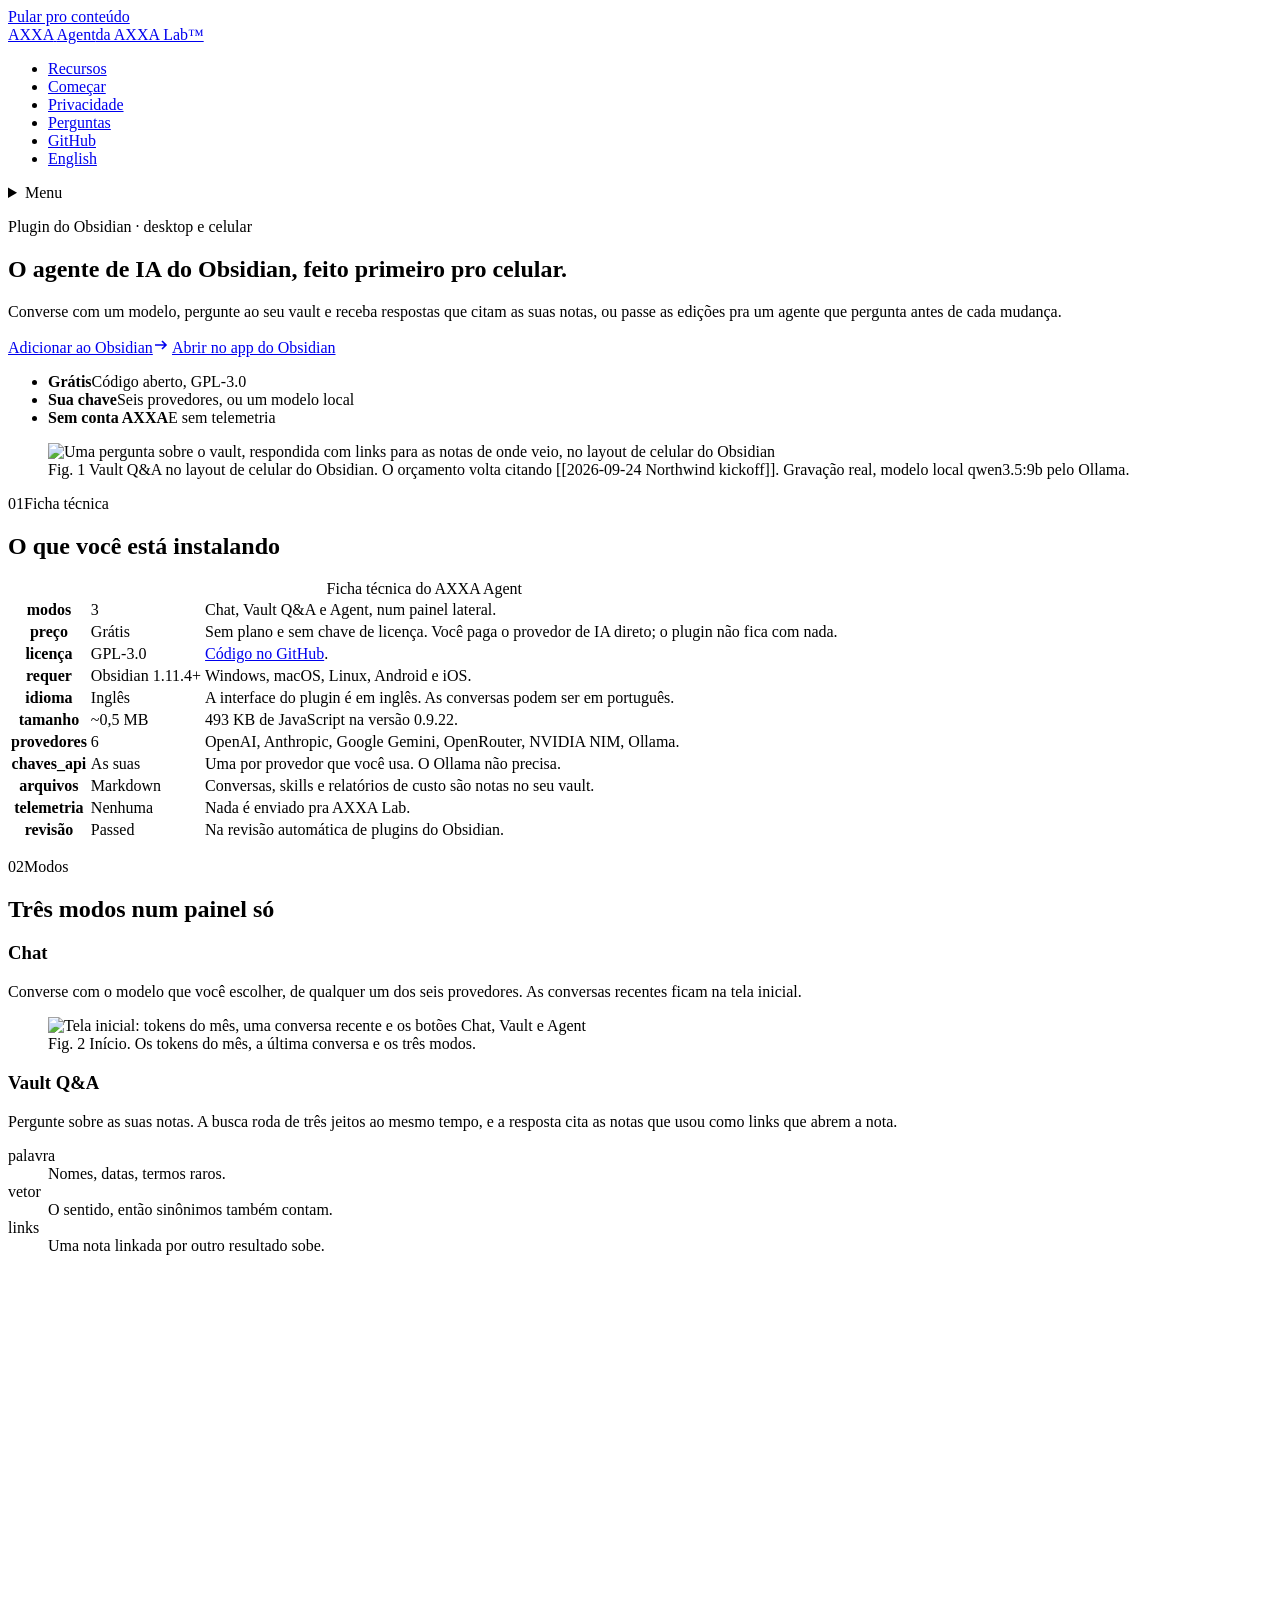
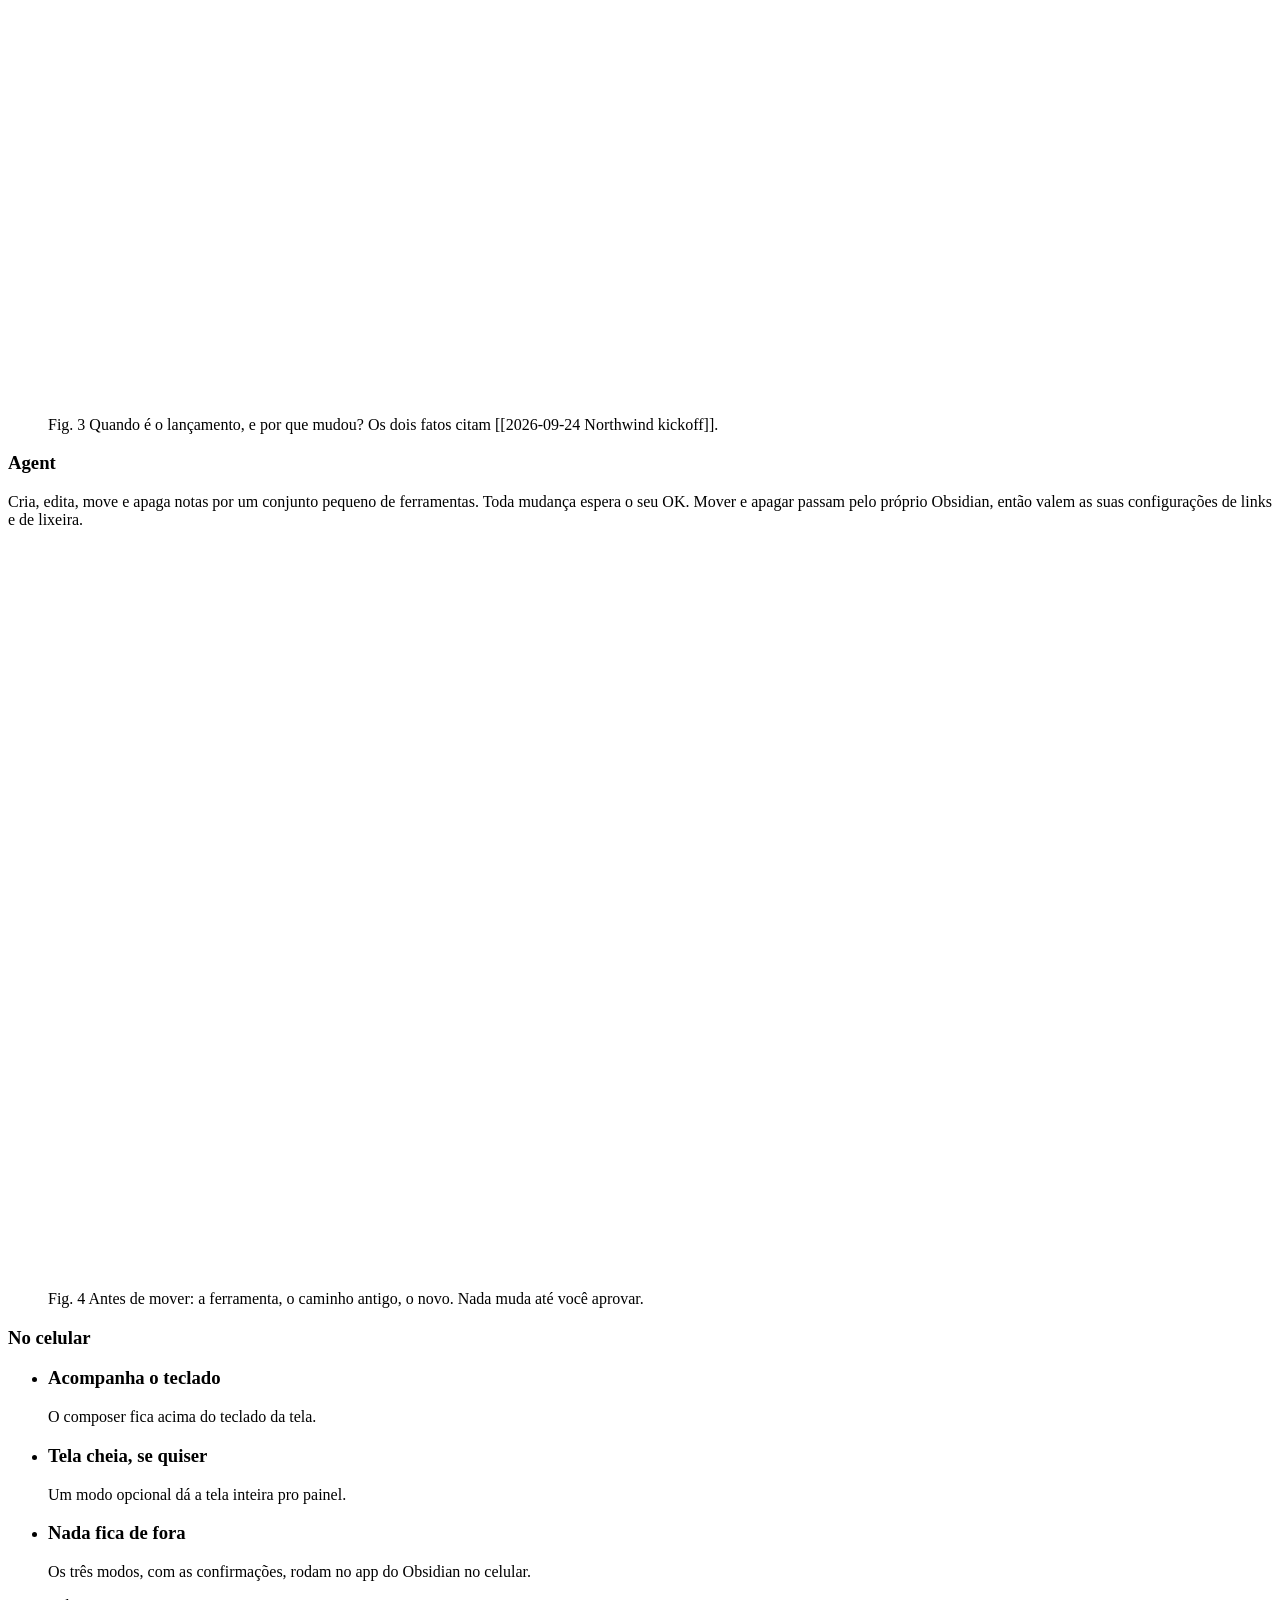
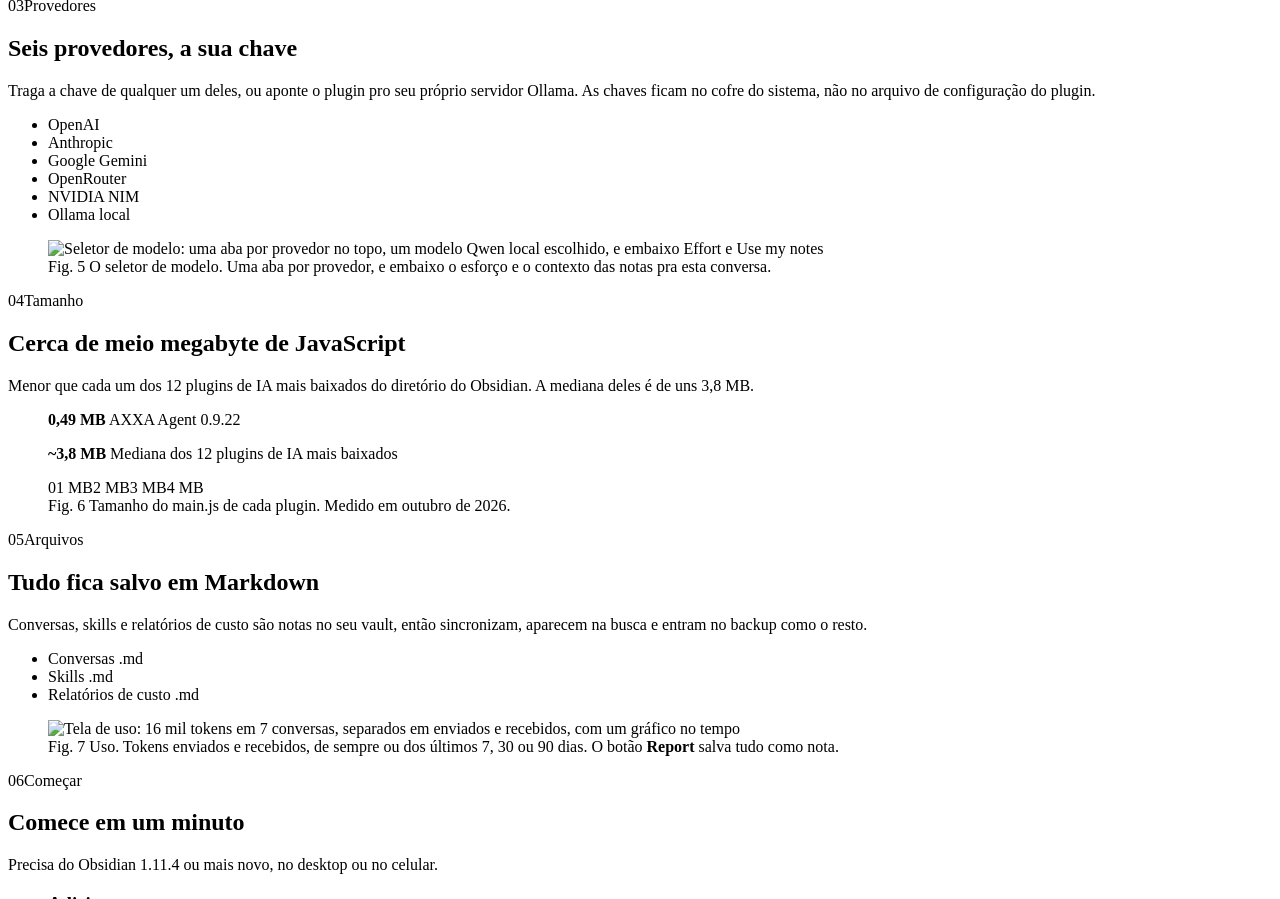
==== public/pt/index.html @ ac7c1077 "fix: tamanho da 0.9.22 (493 KB) na ficha e no gráfico" ====
<!doctype html>
<html lang="pt-BR">
<head>
<meta charset="utf-8">
<meta name="viewport" content="width=device-width, initial-scale=1">
<meta http-equiv="Content-Security-Policy" content="default-src 'self'; img-src 'self'; style-src 'self'; font-src 'self'; script-src 'none'; object-src 'none'; base-uri 'none'; form-action 'none'">
<title>AXXA Agent: o agente de IA do Obsidian, feito primeiro pro celular</title>
<meta name="description" content="Converse com IA, pergunte ao seu vault com respostas que citam as notas e deixe um agente editar suas notas no Obsidian, no celular e no desktop. OpenAI, Claude, Gemini, OpenRouter, NVIDIA NIM ou Ollama local, com a sua própria chave. Grátis e de código aberto.">
<link rel="canonical" href="https://agent.axxalab.com.br/pt/">
<link rel="alternate" hreflang="en" href="https://agent.axxalab.com.br/">
<link rel="alternate" hreflang="pt-BR" href="https://agent.axxalab.com.br/pt/">
<link rel="alternate" hreflang="x-default" href="https://agent.axxalab.com.br/">
<meta property="og:type" content="website">
<meta property="og:site_name" content="AXXA Agent">
<meta property="og:locale" content="pt_BR">
<meta property="og:title" content="AXXA Agent: o agente de IA do Obsidian, feito primeiro pro celular">
<meta property="og:description" content="Converse, pergunte ao vault com respostas que citam as notas e deixe um agente editar suas notas. Seis provedores, sua própria chave, tudo em Markdown.">
<meta property="og:url" content="https://agent.axxalab.com.br/pt/">
<meta property="og:image" content="https://agent.axxalab.com.br/assets/og.png">
<meta property="og:image:width" content="1200">
<meta property="og:image:height" content="630">
<meta property="og:image:alt" content="AXXA Agent, o agente de IA do Obsidian, ao lado de um celular com uma resposta do vault citando a nota">
<meta name="twitter:card" content="summary_large_image">
<meta name="color-scheme" content="light dark">
<meta name="theme-color" content="#ffffff" media="(prefers-color-scheme: light)">
<meta name="theme-color" content="#141414" media="(prefers-color-scheme: dark)">
<link rel="icon" href="/favicon.svg" type="image/svg+xml">
<link rel="preload" href="/assets/fonts/schibsted-grotesk-latin.woff2" as="font" type="font/woff2" crossorigin>
<link rel="stylesheet" href="/assets/site.css">
<script type="application/ld+json">{"@context": "https://schema.org", "@type": "SoftwareApplication", "name": "AXXA Agent", "applicationCategory": "ProductivityApplication", "applicationSubCategory": "Obsidian plugin", "operatingSystem": "Windows, macOS, Linux, Android, iOS (Obsidian 1.11.4+)", "offers": {"@type": "Offer", "price": "0", "priceCurrency": "USD"}, "license": "https://www.gnu.org/licenses/gpl-3.0.html", "url": "https://agent.axxalab.com.br/pt/", "inLanguage": "pt-BR", "downloadUrl": "https://community.obsidian.md/plugins/axxa-agent", "image": "https://agent.axxalab.com.br/assets/og.png", "author": {"@type": "Organization", "name": "AXXA Lab™", "url": "https://agent.axxalab.com.br/"}}</script>
</head>
<body>
<a class="skip" href="#main">Pular pro conteúdo</a>

<header class="site-head">
  <div class="wrap head-row">
    <a class="wordmark" href="/pt/"><span class="wm-name">AXXA</span> <span class="wm-prod">Agent</span><span class="wm-by">da AXXA Lab™</span></a>
    <nav class="head-nav" aria-label="Principal">
      <ul>
        <li><a href="#recursos">Recursos</a></li>
        <li><a href="#comecar">Começar</a></li>
        <li><a href="#privacidade">Privacidade</a></li>
        <li><a href="#perguntas">Perguntas</a></li>
        <li><a href="https://github.com/axxalab/axxa-agent">GitHub</a></li>
        <li class="lang"><a href="/" hreflang="en" lang="en">English</a></li>
      </ul>
    </nav>
    <details class="menu">
      <summary>Menu<span class="menu-icon" aria-hidden="true"></span></summary>
      <nav aria-label="Principal">
        <ul>
          <li><a href="#recursos">Recursos</a></li>
          <li><a href="#comecar">Começar</a></li>
          <li><a href="#privacidade">Privacidade</a></li>
          <li><a href="#perguntas">Perguntas</a></li>
          <li><a href="https://github.com/axxalab/axxa-agent">GitHub</a></li>
          <li><a href="/" hreflang="en" lang="en">English</a></li>
        </ul>
      </nav>
    </details>
  </div>
</header>

<main id="main">

<section class="wrap hero" aria-labelledby="hero-title">
  <div class="hero-top">
    <p class="kicker mono"><span class="obsidian-chip" aria-hidden="true"></span>Plugin do Obsidian · desktop e celular</p>
    <h1 id="hero-title">O agente de IA do Obsidian, feito primeiro pro celular.</h1>
    <p class="lede">Converse com um modelo, pergunte ao seu vault e receba respostas que citam as suas notas, ou passe as edições pra um agente que pergunta antes de cada mudança.</p>
    <div class="ctas">
      <a class="btn btn-primary" href="https://community.obsidian.md/plugins/axxa-agent">Adicionar ao Obsidian<svg class="arr" viewBox="0 0 16 16" width="16" height="16" aria-hidden="true" focusable="false"><path d="M2 8h11M9 4l4 4-4 4" fill="none" stroke="currentColor" stroke-width="1.6"/></svg></a>
      <a class="btn btn-line" href="obsidian://show-plugin?id=axxa-agent">Abrir no app do Obsidian</a>
    </div>
    <ul class="hero-facts mono" aria-label="Em resumo">
      <li><b>Grátis</b><span>Código aberto, GPL-3.0</span></li>
      <li><b>Sua chave</b><span>Seis provedores, ou um modelo local</span></li>
      <li><b>Sem conta AXXA</b><span>E sem telemetria</span></li>
    </ul>
  </div>
  <figure class="fig hero-fig">
    <div class="plate plate-hero">
      <picture>
        <source srcset="/assets/img/demo-phone-still.png" media="(prefers-reduced-motion: reduce)">
        <img class="shot" src="/assets/img/demo-phone.gif" width="360" height="593" alt="Uma pergunta sobre o vault, respondida com links para as notas de onde veio, no layout de celular do Obsidian">
      </picture>
    </div>
    <figcaption><span class="fig-n">Fig. 1</span> Vault Q&amp;A no layout de celular do Obsidian. O orçamento volta citando <span class="wl">[[2026-09-24 Northwind kickoff]]</span>. Gravação real, modelo local qwen3.5:9b pelo Ollama.</figcaption>
  </figure>
</section>

<section class="sec" id="ficha" aria-labelledby="ficha-title">
  <div class="wrap">
    <div class="sec-grid">
      <p class="sec-label mono"><span class="n">01</span>Ficha técnica</p>
      <div class="sec-main">
        <h2 id="ficha-title">O que você está instalando</h2>
        <table class="spec" role="table">
          <caption class="vh">Ficha técnica do AXXA Agent</caption>
          <tbody role="rowgroup">
            <tr role="row"><th scope="row" role="rowheader">modos</th><td class="v" role="cell">3</td><td class="n" role="cell">Chat, Vault Q&amp;A e Agent, num painel lateral.</td></tr>
            <tr role="row"><th scope="row" role="rowheader">preço</th><td class="v" role="cell">Grátis</td><td class="n" role="cell">Sem plano e sem chave de licença. Você paga o provedor de IA direto; o plugin não fica com nada.</td></tr>
            <tr role="row"><th scope="row" role="rowheader">licença</th><td class="v" role="cell">GPL-3.0</td><td class="n" role="cell"><a href="https://github.com/axxalab/axxa-agent">Código no GitHub</a>.</td></tr>
            <tr role="row"><th scope="row" role="rowheader">requer</th><td class="v" role="cell"><span class="obsidian-chip" aria-hidden="true"></span>Obsidian 1.11.4+</td><td class="n" role="cell">Windows, macOS, Linux, Android e iOS.</td></tr>
            <tr role="row"><th scope="row" role="rowheader">idioma</th><td class="v" role="cell">Inglês</td><td class="n" role="cell">A interface do plugin é em inglês. As conversas podem ser em português.</td></tr>
            <tr role="row"><th scope="row" role="rowheader">tamanho</th><td class="v" role="cell">~0,5 MB</td><td class="n" role="cell">493 KB de JavaScript na versão 0.9.22.</td></tr>
            <tr role="row"><th scope="row" role="rowheader">provedores</th><td class="v" role="cell">6</td><td class="n" role="cell">OpenAI, Anthropic, Google Gemini, OpenRouter, NVIDIA NIM, Ollama.</td></tr>
            <tr role="row"><th scope="row" role="rowheader">chaves_api</th><td class="v" role="cell">As suas</td><td class="n" role="cell">Uma por provedor que você usa. O Ollama não precisa.</td></tr>
            <tr role="row"><th scope="row" role="rowheader">arquivos</th><td class="v" role="cell">Markdown</td><td class="n" role="cell">Conversas, skills e relatórios de custo são notas no seu vault.</td></tr>
            <tr role="row"><th scope="row" role="rowheader">telemetria</th><td class="v" role="cell">Nenhuma</td><td class="n" role="cell">Nada é enviado pra AXXA Lab.</td></tr>
            <tr role="row"><th scope="row" role="rowheader">revisão</th><td class="v" role="cell">Passed</td><td class="n" role="cell">Na revisão automática de plugins do Obsidian.</td></tr>
          </tbody>
        </table>
      </div>
    </div>
  </div>
</section>

<section class="sec" id="recursos" aria-labelledby="recursos-title">
  <div class="wrap">
    <div class="sec-grid">
      <p class="sec-label mono"><span class="n">02</span>Modos</p>
      <div class="sec-main">
        <h2 id="recursos-title">Três modos num painel só</h2>
      </div>
    </div>
    <div class="modes">
      <div class="mode">
        <h3>Chat</h3>
        <div class="mode-text">
          <p>Converse com o modelo que você escolher, de qualquer um dos seis provedores. As conversas recentes ficam na tela inicial.</p>
        </div>
        <figure class="fig">
          <div class="plate"><img class="shot" src="/assets/img/screen-home-sm.png" srcset="/assets/img/screen-home-sm.png 450w, /assets/img/screen-home.png 900w" sizes="(min-width: 1024px) 340px, (min-width: 720px) 28vw, 330px" width="450" height="741" alt="Tela inicial: tokens do mês, uma conversa recente e os botões Chat, Vault e Agent" loading="lazy"></div>
          <figcaption><span class="fig-n">Fig. 2</span> Início. Os tokens do mês, a última conversa e os três modos.</figcaption>
        </figure>
      </div>
      <div class="mode">
        <h3>Vault Q&amp;A</h3>
        <div class="mode-text">
          <p>Pergunte sobre as suas notas. A busca roda de três jeitos ao mesmo tempo, e a resposta cita as notas que usou como links que abrem a nota.</p>
          <dl class="how" aria-label="Como uma nota é encontrada">
            <div><dt>palavra</dt><dd>Nomes, datas, termos raros.</dd></div>
            <div><dt>vetor</dt><dd>O sentido, então sinônimos também contam.</dd></div>
            <div><dt>links</dt><dd>Uma nota linkada por outro resultado sobe.</dd></div>
          </dl>
        </div>
        <figure class="fig">
          <div class="plate"><picture><source media="(max-width: 719px)" srcset="/assets/img/crop-vault-sm.png 450w, /assets/img/crop-vault.png 900w" sizes="330px" width="450" height="400"><img class="shot" src="/assets/img/screen-vault-sm.png" srcset="/assets/img/screen-vault-sm.png 450w, /assets/img/screen-vault.png 900w" sizes="(min-width: 1024px) 340px, (min-width: 720px) 28vw, 330px" width="450" height="741" alt="Vault Q&amp;A: o lançamento foi pra 18 de novembro, com os dois fatos linkados à nota da reunião de onde vieram" loading="lazy"></picture></div>
          <figcaption><span class="fig-n">Fig. 3</span> Quando é o lançamento, e por que mudou? Os dois fatos citam <span class="wl">[[2026-09-24 Northwind kickoff]]</span>.</figcaption>
        </figure>
      </div>
      <div class="mode">
        <h3>Agent</h3>
        <div class="mode-text">
          <p>Cria, edita, move e apaga notas por um conjunto pequeno de ferramentas. Toda mudança espera o seu OK. Mover e apagar passam pelo próprio Obsidian, então valem as suas configurações de links e de lixeira.</p>
        </div>
        <figure class="fig">
          <div class="plate"><picture><source media="(max-width: 719px)" srcset="/assets/img/crop-agent-sm.png 450w, /assets/img/crop-agent.png 900w" sizes="330px" width="450" height="460"><img class="shot" src="/assets/img/screen-agent-sm.png" srcset="/assets/img/screen-agent-sm.png 450w, /assets/img/screen-agent.png 900w" sizes="(min-width: 1024px) 340px, (min-width: 720px) 28vw, 330px" width="450" height="741" alt="O agente pergunta antes de mover uma nota, mostrando a ferramenta, o caminho antigo e o novo, com Deny, Approve all e Approve" loading="lazy"></picture></div>
          <figcaption><span class="fig-n">Fig. 4</span> Antes de mover: a ferramenta, o caminho antigo, o novo. Nada muda até você aprovar.</figcaption>
        </figure>
      </div>
    </div>
    <div class="sub">
      <h3 class="sub-label mono">No celular</h3>
      <ul class="facts">
        <li><h3>Acompanha o teclado</h3><p>O composer fica acima do teclado da tela.</p></li>
        <li><h3>Tela cheia, se quiser</h3><p>Um modo opcional dá a tela inteira pro painel.</p></li>
        <li><h3>Nada fica de fora</h3><p>Os três modos, com as confirmações, rodam no app do Obsidian no celular.</p></li>
      </ul>
    </div>
  </div>
</section>

<section class="sec" id="provedores" aria-labelledby="provedores-title">
  <div class="wrap">
    <div class="sec-grid">
      <p class="sec-label mono"><span class="n">03</span>Provedores</p>
      <div class="sec-main split">
        <div class="split-text">
          <h2 id="provedores-title">Seis provedores, a sua chave</h2>
          <p class="body-l">Traga a chave de qualquer um deles, ou aponte o plugin pro seu próprio servidor Ollama. As chaves ficam no cofre do sistema, não no arquivo de configuração do plugin.</p>
          <ul class="provider-list mono">
            <li>OpenAI</li>
            <li>Anthropic</li>
            <li>Google Gemini</li>
            <li>OpenRouter</li>
            <li>NVIDIA NIM</li>
            <li>Ollama <span class="tag">local</span></li>
          </ul>
        </div>
        <figure class="fig split-fig">
          <div class="plate"><img class="shot" src="/assets/img/crop-models-sm.png" srcset="/assets/img/crop-models-sm.png 450w, /assets/img/crop-models.png 900w" sizes="(min-width: 1024px) 340px, (min-width: 720px) 36vw, 330px" width="450" height="394" alt="Seletor de modelo: uma aba por provedor no topo, um modelo Qwen local escolhido, e embaixo Effort e Use my notes" loading="lazy"></div>
          <figcaption><span class="fig-n">Fig. 5</span> O seletor de modelo. Uma aba por provedor, e embaixo o esforço e o contexto das notas pra esta conversa.</figcaption>
        </figure>
      </div>
    </div>
  </div>
</section>

<section class="sec" id="tamanho" aria-labelledby="tamanho-title">
  <div class="wrap">
    <div class="sec-grid">
      <p class="sec-label mono"><span class="n">04</span>Tamanho</p>
      <div class="sec-main">
        <h2 id="tamanho-title">Cerca de meio megabyte de JavaScript</h2>
        <p class="body-l measure">Menor que cada um dos 12 plugins de IA mais baixados do diretório do Obsidian. A mediana deles é de uns 3,8&nbsp;MB.</p>
        <figure class="chart">
          <div class="bars" role="img" aria-label="Gráfico de barras: o AXXA Agent tem uns 0,49 MB; a mediana dos 12 plugins de IA mais baixados é de uns 3,8 MB.">
            <div class="bar-row">
              <p class="bar-head mono"><b>0,49 MB</b> AXXA Agent 0.9.22</p>
              <span class="bar-track"><span class="bar-fill fill-axxa"></span></span>
            </div>
            <div class="bar-row">
              <p class="bar-head mono"><b>~3,8 MB</b> Mediana dos 12 plugins de IA mais baixados</p>
              <span class="bar-track"><span class="bar-fill fill-median"></span></span>
            </div>
            <div class="axis mono" aria-hidden="true"><span>0</span><span>1 MB</span><span>2 MB</span><span>3 MB</span><span>4 MB</span></div>
          </div>
          <figcaption><span class="fig-n">Fig. 6</span> Tamanho do main.js de cada plugin. Medido em outubro de 2026.</figcaption>
        </figure>
      </div>
    </div>
  </div>
</section>

<section class="sec" id="arquivos" aria-labelledby="arquivos-title">
  <div class="wrap">
    <div class="sec-grid">
      <p class="sec-label mono"><span class="n">05</span>Arquivos</p>
      <div class="sec-main split">
        <div class="split-text">
          <h2 id="arquivos-title">Tudo fica salvo em Markdown</h2>
          <p class="body-l">Conversas, skills e relatórios de custo são notas no seu vault, então sincronizam, aparecem na busca e entram no backup como o resto.</p>
          <ul class="provider-list file-list mono" aria-label="Salvo em Markdown">
            <li>Conversas <span class="tag">.md</span></li>
            <li>Skills <span class="tag">.md</span></li>
            <li>Relatórios de custo <span class="tag">.md</span></li>
          </ul>
        </div>
        <figure class="fig split-fig">
          <div class="plate"><img class="shot" src="/assets/img/crop-usage-sm.png" srcset="/assets/img/crop-usage-sm.png 450w, /assets/img/crop-usage.png 900w" sizes="(min-width: 1024px) 340px, (min-width: 720px) 36vw, 330px" width="450" height="490" alt="Tela de uso: 16 mil tokens em 7 conversas, separados em enviados e recebidos, com um gráfico no tempo" loading="lazy"></div>
          <figcaption><span class="fig-n">Fig. 7</span> Uso. Tokens enviados e recebidos, de sempre ou dos últimos 7, 30 ou 90 dias. O botão <b>Report</b> salva tudo como nota.</figcaption>
        </figure>
      </div>
    </div>
  </div>
</section>

<section class="sec" id="comecar" aria-labelledby="comecar-title">
  <div class="wrap">
    <div class="sec-grid">
      <p class="sec-label mono"><span class="n">06</span>Começar</p>
      <div class="sec-main">
        <h2 id="comecar-title">Comece em um minuto</h2>
        <p class="body-l">Precisa do Obsidian 1.11.4 ou mais novo, no desktop ou no celular.</p>
        <ol class="steps">
          <li>
            <h3>Adicione</h3>
            <p>Abra a <a href="https://community.obsidian.md/plugins/axxa-agent">página do AXXA Agent</a> e toque em <b>Add to Obsidian</b>, ou busque <b>AXXA Agent</b> em <b>Settings&nbsp;›&nbsp;Community plugins&nbsp;›&nbsp;Browse</b>.</p>
          </li>
          <li>
            <h3>Ative</h3>
            <p>Instale e ative, e abra <b>Settings&nbsp;›&nbsp;AXXA Agent&nbsp;›&nbsp;Providers</b>.</p>
          </li>
          <li>
            <h3>Conecte um provedor</h3>
            <p>Coloque a chave de um provedor, ou o endereço do seu servidor Ollama (normalmente <code>http://localhost:11434</code>), e comece uma conversa.</p>
          </li>
        </ol>
        <div class="free">
          <h3>Jeitos grátis de começar</h3>
          <p class="free-sub">Você só precisa de um provedor.</p>
          <dl>
            <div><dt>Google Gemini</dt><dd>Cota grátis num projeto sem cobrança ativada. Geração de imagem é paga.</dd></div>
            <div><dt>OpenRouter</dt><dd>Modelos grátis, 50 pedidos por dia por chave (1.000 depois de US$ 10 em créditos).</dd></div>
            <div><dt>NVIDIA NIM</dt><dd>Free Endpoints em 20 modelos hospedados, pra desenvolvimento, 40 pedidos por minuto.</dd></div>
            <div><dt>Ollama</dt><dd>Roda modelos no seu próprio computador, sem chave e sem conta.</dd></div>
          </dl>
        </div>
      </div>
    </div>
  </div>
</section>

<section class="sec" id="privacidade" aria-labelledby="privacidade-title">
  <div class="wrap">
    <div class="sec-grid">
      <p class="sec-label mono"><span class="n">07</span>Privacidade</p>
      <div class="sec-main">
        <h2 id="privacidade-title">As suas notas continuam suas</h2>
        <p class="body-l">O que sai do seu aparelho vai pra um lugar só: o provedor de IA que você escolheu.</p>
        <ul class="facts">
          <li><h3>Chaves no seu aparelho</h3><p>Guardadas no cofre do sistema pelo armazenamento seguro do Obsidian, nunca no arquivo de configuração do plugin, então não viajam pelo Sync nem por backup.</p></li>
          <li><h3>Só o provedor que você escolheu</h3><p>As suas notas só saem do aparelho numa conversa ou no índice do Vault Q&amp;A. O índice em si fica no vault.</p></li>
          <li><h3>Offline com o Ollama</h3><p>O chat e o agente rodam inteiros na sua máquina com um modelo local. O Vault Q&amp;A então busca por palavra-chave, porque os modelos de embedding são serviços na nuvem.</p></li>
        </ul>
        <p class="note">Cada requisição de rede do plugin está listada nas <a href="https://github.com/axxalab/axxa-agent/blob/main/README.pt-BR.md#declarações">Declarações</a>. As práticas deste site estão na <a href="/pt/privacidade">política de privacidade</a>.</p>
      </div>
    </div>
  </div>
</section>

<section class="sec" id="perguntas" aria-labelledby="perguntas-title">
  <div class="wrap">
    <div class="sec-grid">
      <p class="sec-label mono"><span class="n">08</span>Perguntas</p>
      <div class="sec-main">
        <h2 id="perguntas-title">Perguntas comuns</h2>
        <div class="faq">
          <details>
            <summary>É grátis?</summary>
            <p>Sim. Tudo o que o plugin faz hoje é grátis, sem plano, sem conta e sem chave de licença, e continua assim. Se um dia existirem opções pagas, serão coisas novas por cima, nunca um cadeado em algo que já funcionava. Você paga o provedor de IA direto; o plugin não fica com nada.</p>
          </details>
          <details>
            <summary>Quais modelos dá pra usar de graça?</summary>
            <p>Cada provedor tem a sua regra. A lista de modelos nas Settings mostra o limite ao lado de cada modelo grátis, e a tela de uso mostra o que sobra hoje. <b>Gemini</b>: os modelos Flash, o 2.5 Pro, os embeddings e o Gemma, num projeto sem cobrança ativada, em que o Google pode usar o que você manda pra melhorar os produtos dele; geração de imagem é sempre paga. <b>OpenRouter</b>: modelos com preço zero, 20 pedidos por minuto e 50 por dia por chave, ou 1.000 por dia depois que a conta compra US$ 10 em créditos. <b>NVIDIA NIM</b>: só os modelos que a NVIDIA marca Free Endpoint, pra desenvolvimento e teste, até 40 pedidos por minuto. <b>OpenAI</b>: tokens grátis por dia pra organizações elegíveis que compartilham os dados da API com a OpenAI, numa conta com saldo. <b>Ollama</b>: qualquer modelo local.</p>
          </details>
          <details>
            <summary>O agente funciona no celular?</summary>
            <p>Sim. Chat, Vault Q&amp;A e o agente com as confirmações rodam no app do Obsidian no celular. Provedores na nuvem funcionam em qualquer lugar; o Ollama roda num computador, então usar ele do celular precisa de um servidor Ollama que o celular alcance.</p>
          </details>
          <details>
            <summary>O que sai do meu aparelho?</summary>
            <p>Só o que vai pro provedor que você escolheu: as suas mensagens, o que você anexa e os trechos de notas que o Vault Q&amp;A e o agente usam. Nada vai pra AXXA Lab.</p>
          </details>
          <details>
            <summary>Posso manter outros plugins de IA instalados?</summary>
            <p>Pode. O AXXA Agent roda no próprio painel, os estilos dele ficam presos a esse painel, e ele não depende de outros plugins nem os substitui.</p>
          </details>
          <details>
            <summary>A interface é em português?</summary>
            <p>Ainda não, ela é em inglês. Mas você pode conversar com o modelo em português.</p>
          </details>
          <details>
            <summary>Onde reporto um bug ou faço uma pergunta?</summary>
            <p>Bugs vão pro <a href="https://github.com/axxalab/axxa-agent/issues/new?template=bug_report.yml">formulário de bug</a>; perguntas e ideias, pro <a href="https://github.com/axxalab/axxa-agent/discussions">Discussions</a>.</p>
          </details>
        </div>
      </div>
    </div>
  </div>
</section>

<section class="sec sec-end" aria-labelledby="fim-title">
  <div class="wrap">
    <div class="sec-grid">
      <p class="sec-label mono"><span class="n">09</span>Instalar</p>
      <div class="sec-main">
        <h2 id="fim-title" class="end-title">Experimente no seu vault</h2>
        <div class="ctas">
          <a class="btn btn-primary" href="https://community.obsidian.md/plugins/axxa-agent">Adicionar ao Obsidian<svg class="arr" viewBox="0 0 16 16" width="16" height="16" aria-hidden="true" focusable="false"><path d="M2 8h11M9 4l4 4-4 4" fill="none" stroke="currentColor" stroke-width="1.6"/></svg></a>
          <a class="btn btn-line" href="obsidian://show-plugin?id=axxa-agent">Abrir no app do Obsidian</a>
        </div>
      </div>
    </div>
  </div>
</section>

</main>

<footer class="site-foot">
  <div class="wrap foot-grid">
    <div class="foot-id">
      <p class="foot-mark"><span class="wm-name">AXXA</span> <span class="wm-prod">Agent</span></p>
      <p>© 2026 AXXA Lab™</p>
      <p>O AXXA Agent é um plugin independente, não é feito pelo Obsidian.</p>
    </div>
    <nav class="foot-nav" aria-label="Rodapé">
      <ul>
        <li><a href="https://community.obsidian.md/plugins/axxa-agent">Diretório do Obsidian</a></li>
        <li><a href="https://github.com/axxalab/axxa-agent">GitHub</a></li>
        <li><a href="https://github.com/axxalab/axxa-agent/releases">Novidades</a></li>
        <li><a href="https://github.com/axxalab/axxa-agent/discussions">Discussions</a></li>
      </ul>
      <ul>
        <li><a href="/pt/privacidade">Privacidade</a></li>
        <li><a href="mailto:contato@axxalab.com.br">contato@axxalab.com.br</a></li>
        <li><a href="/" hreflang="en" lang="en">English</a></li>
      </ul>
    </nav>
  </div>
</footer>
</body>
</html>
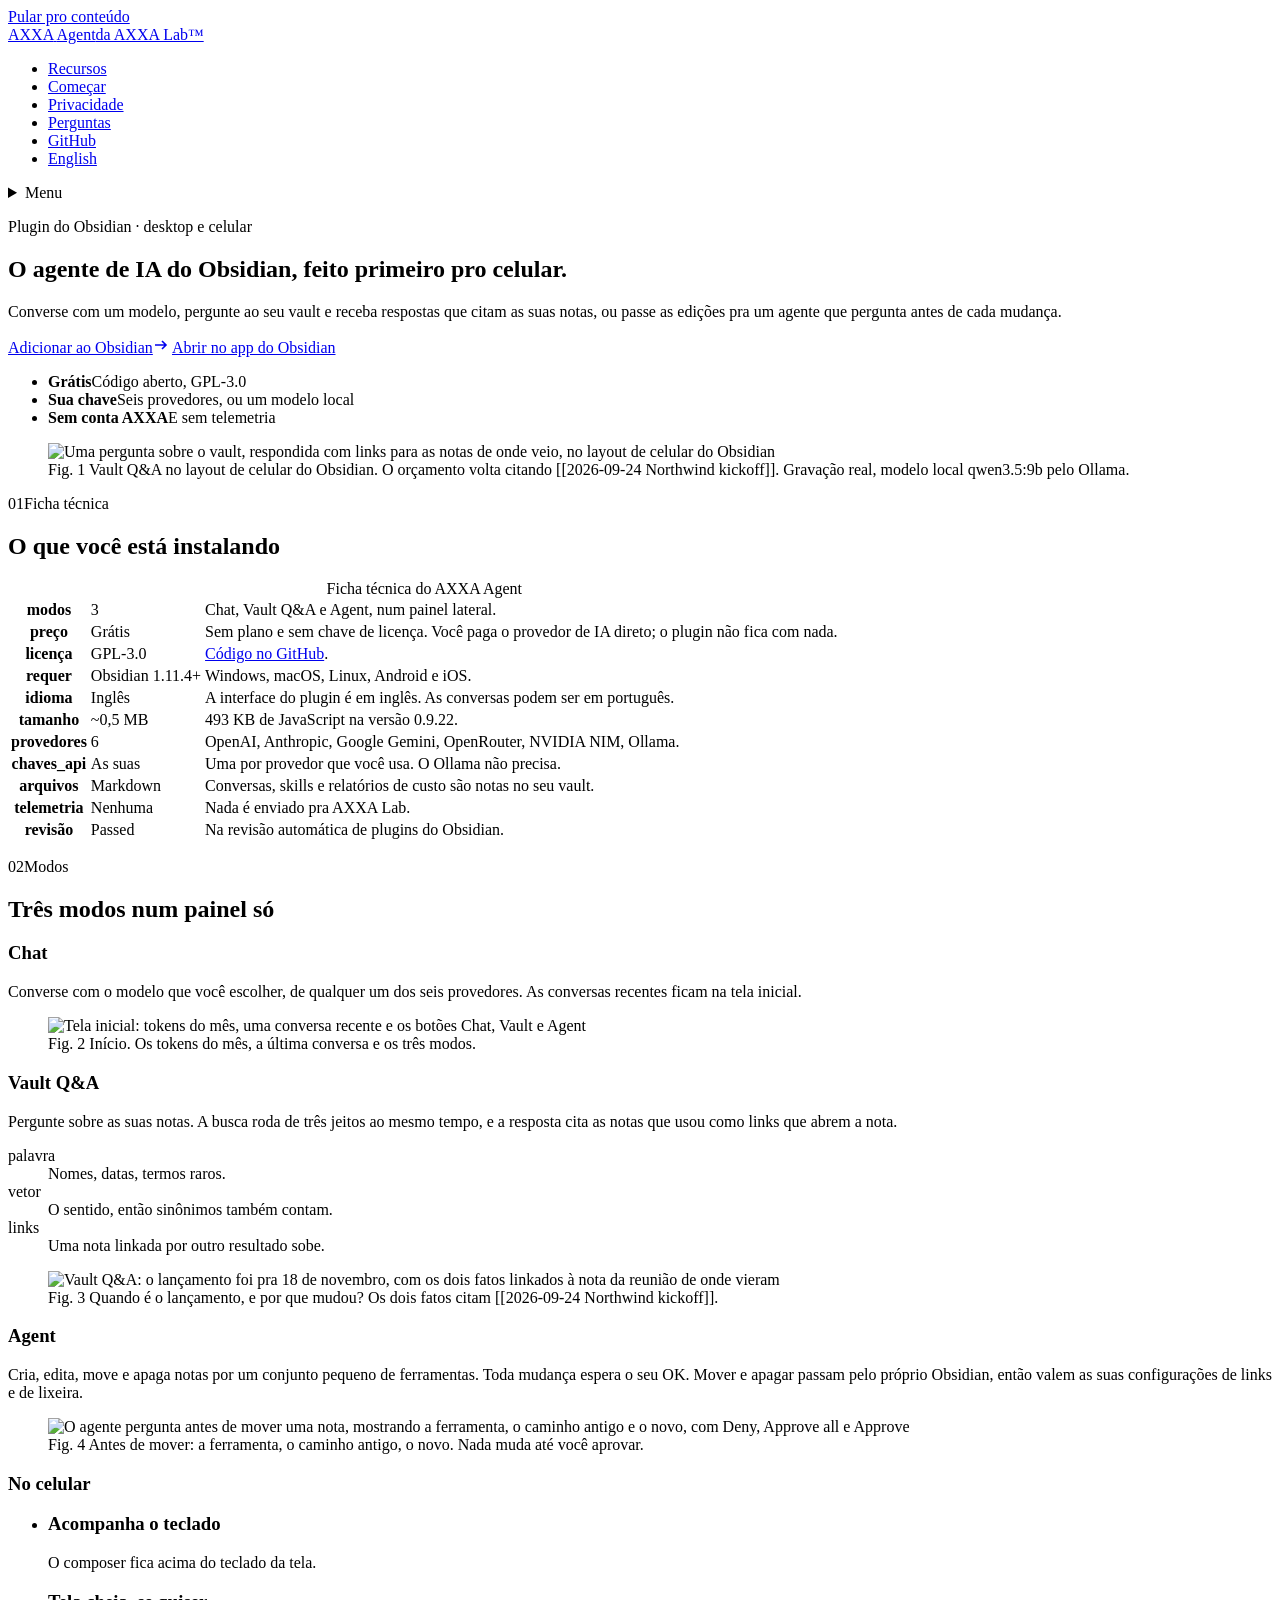
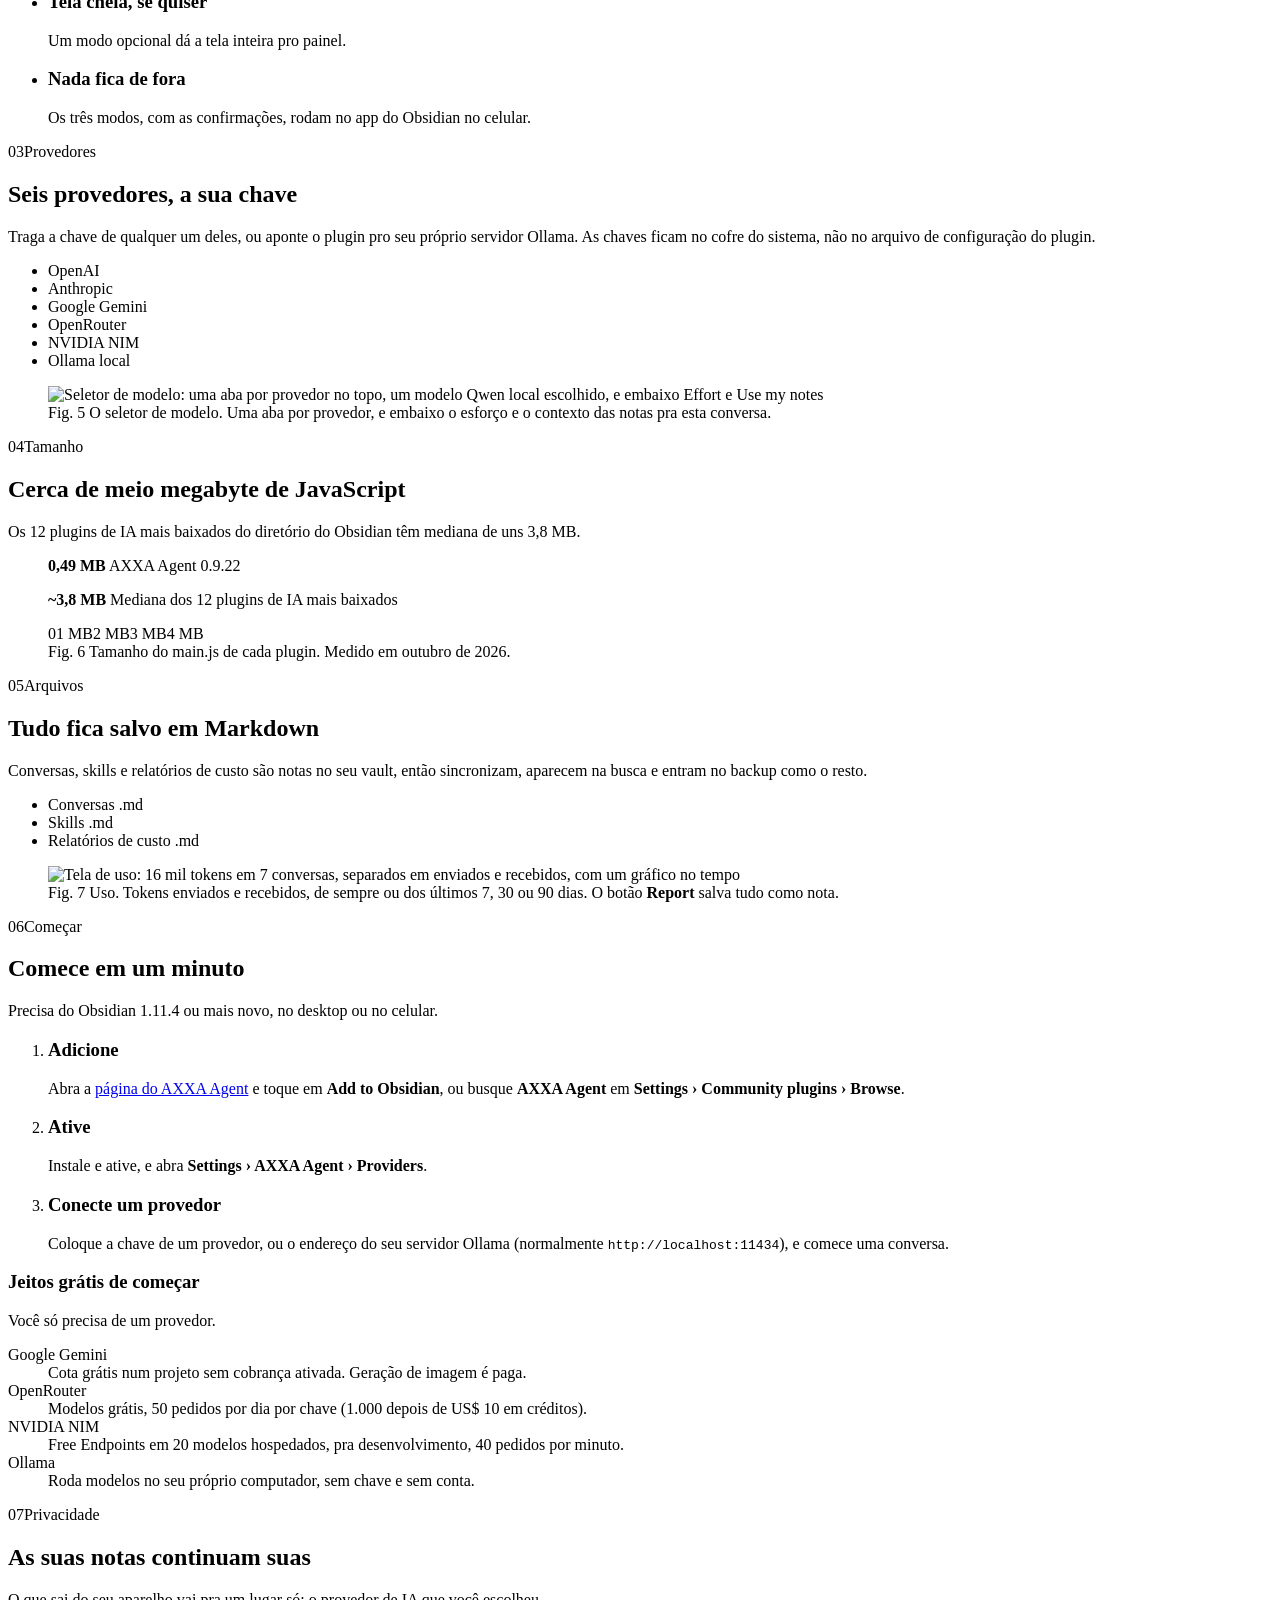
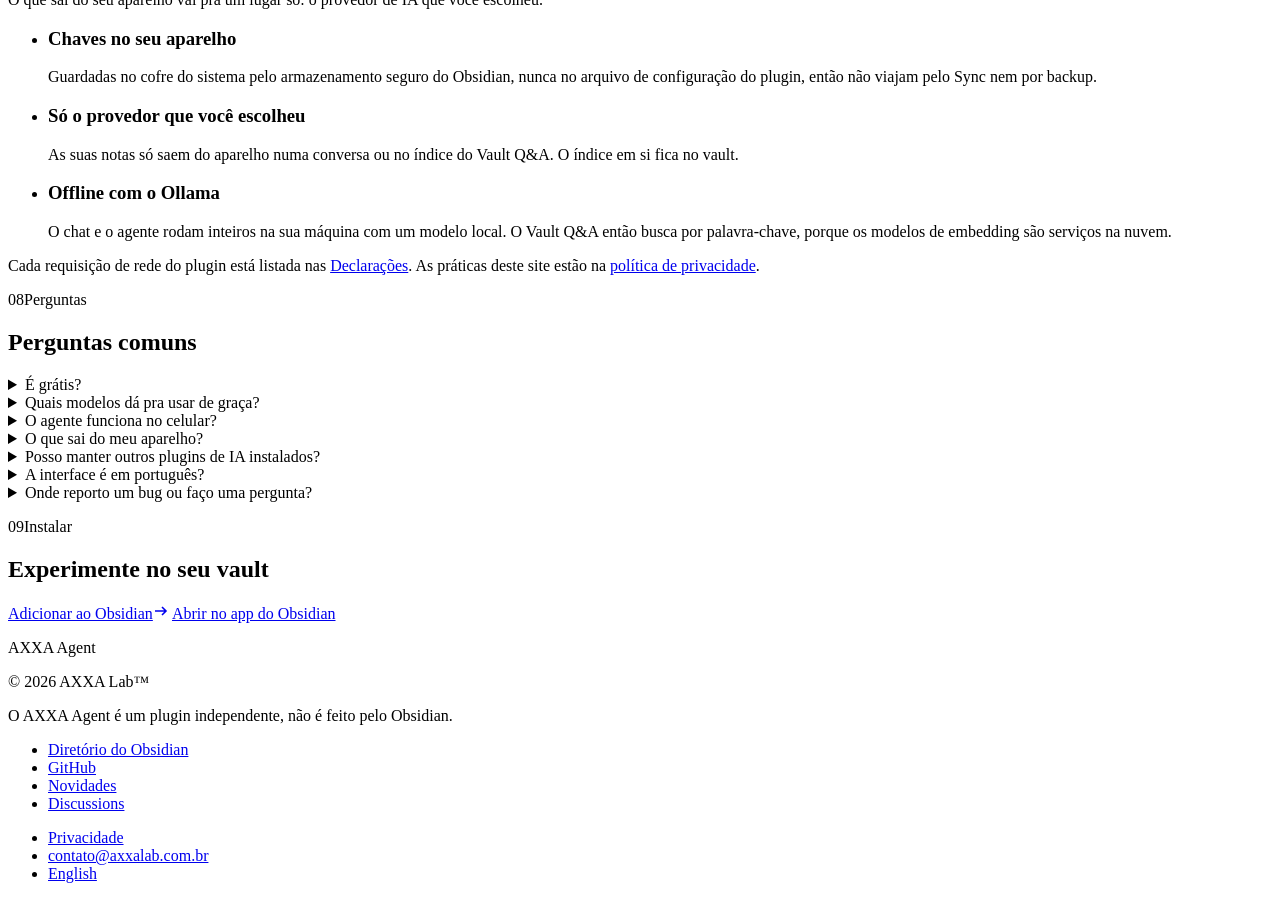
==== commit db23d4cb: "fix: o tamanho sem a comparação com cada um dos 12, só com a mediana" ====
--- a/public/pt/index.html
+++ b/public/pt/index.html
@@ -204,7 +204,7 @@
       <p class="sec-label mono"><span class="n">04</span>Tamanho</p>
       <div class="sec-main">
         <h2 id="tamanho-title">Cerca de meio megabyte de JavaScript</h2>
-        <p class="body-l measure">Menor que cada um dos 12 plugins de IA mais baixados do diretório do Obsidian. A mediana deles é de uns 3,8&nbsp;MB.</p>
+        <p class="body-l measure">Os 12 plugins de IA mais baixados do diretório do Obsidian têm mediana de uns 3,8&nbsp;MB.</p>
         <figure class="chart">
           <div class="bars" role="img" aria-label="Gráfico de barras: o AXXA Agent tem uns 0,49 MB; a mediana dos 12 plugins de IA mais baixados é de uns 3,8 MB.">
             <div class="bar-row">
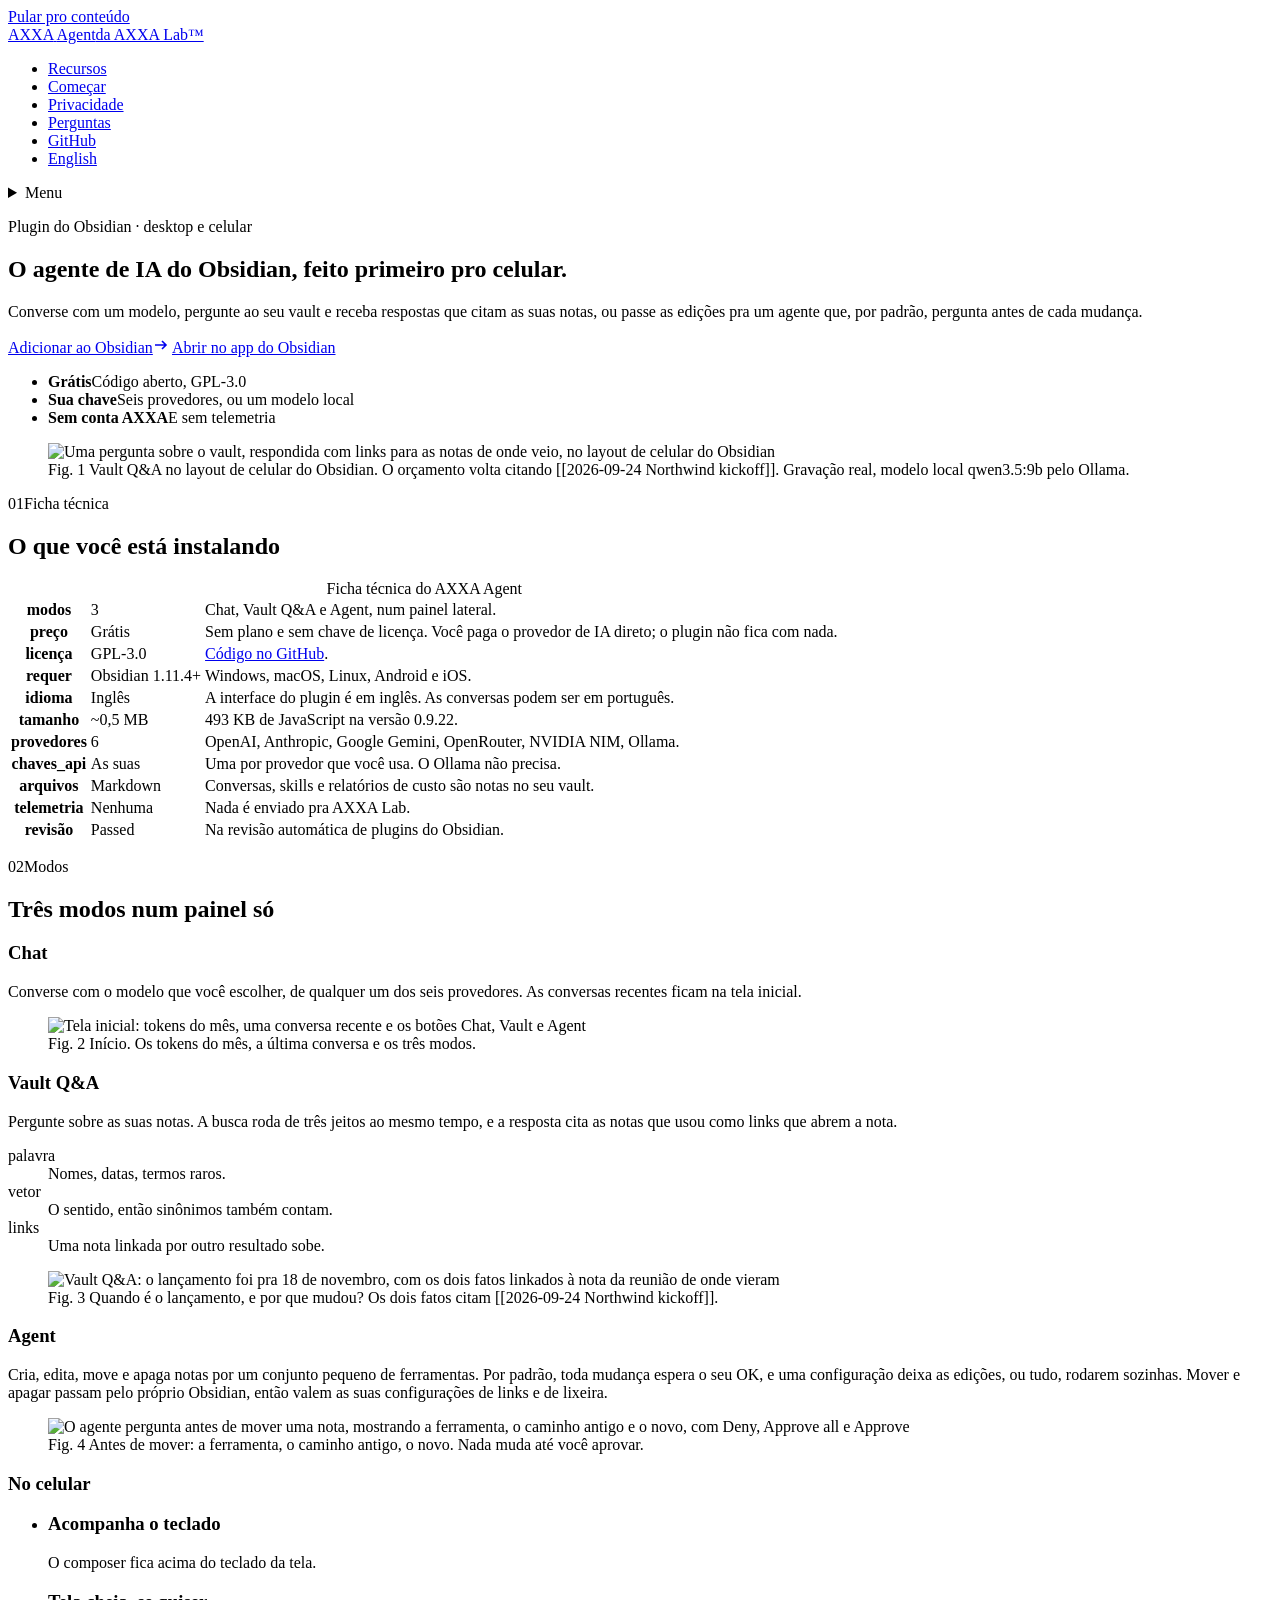
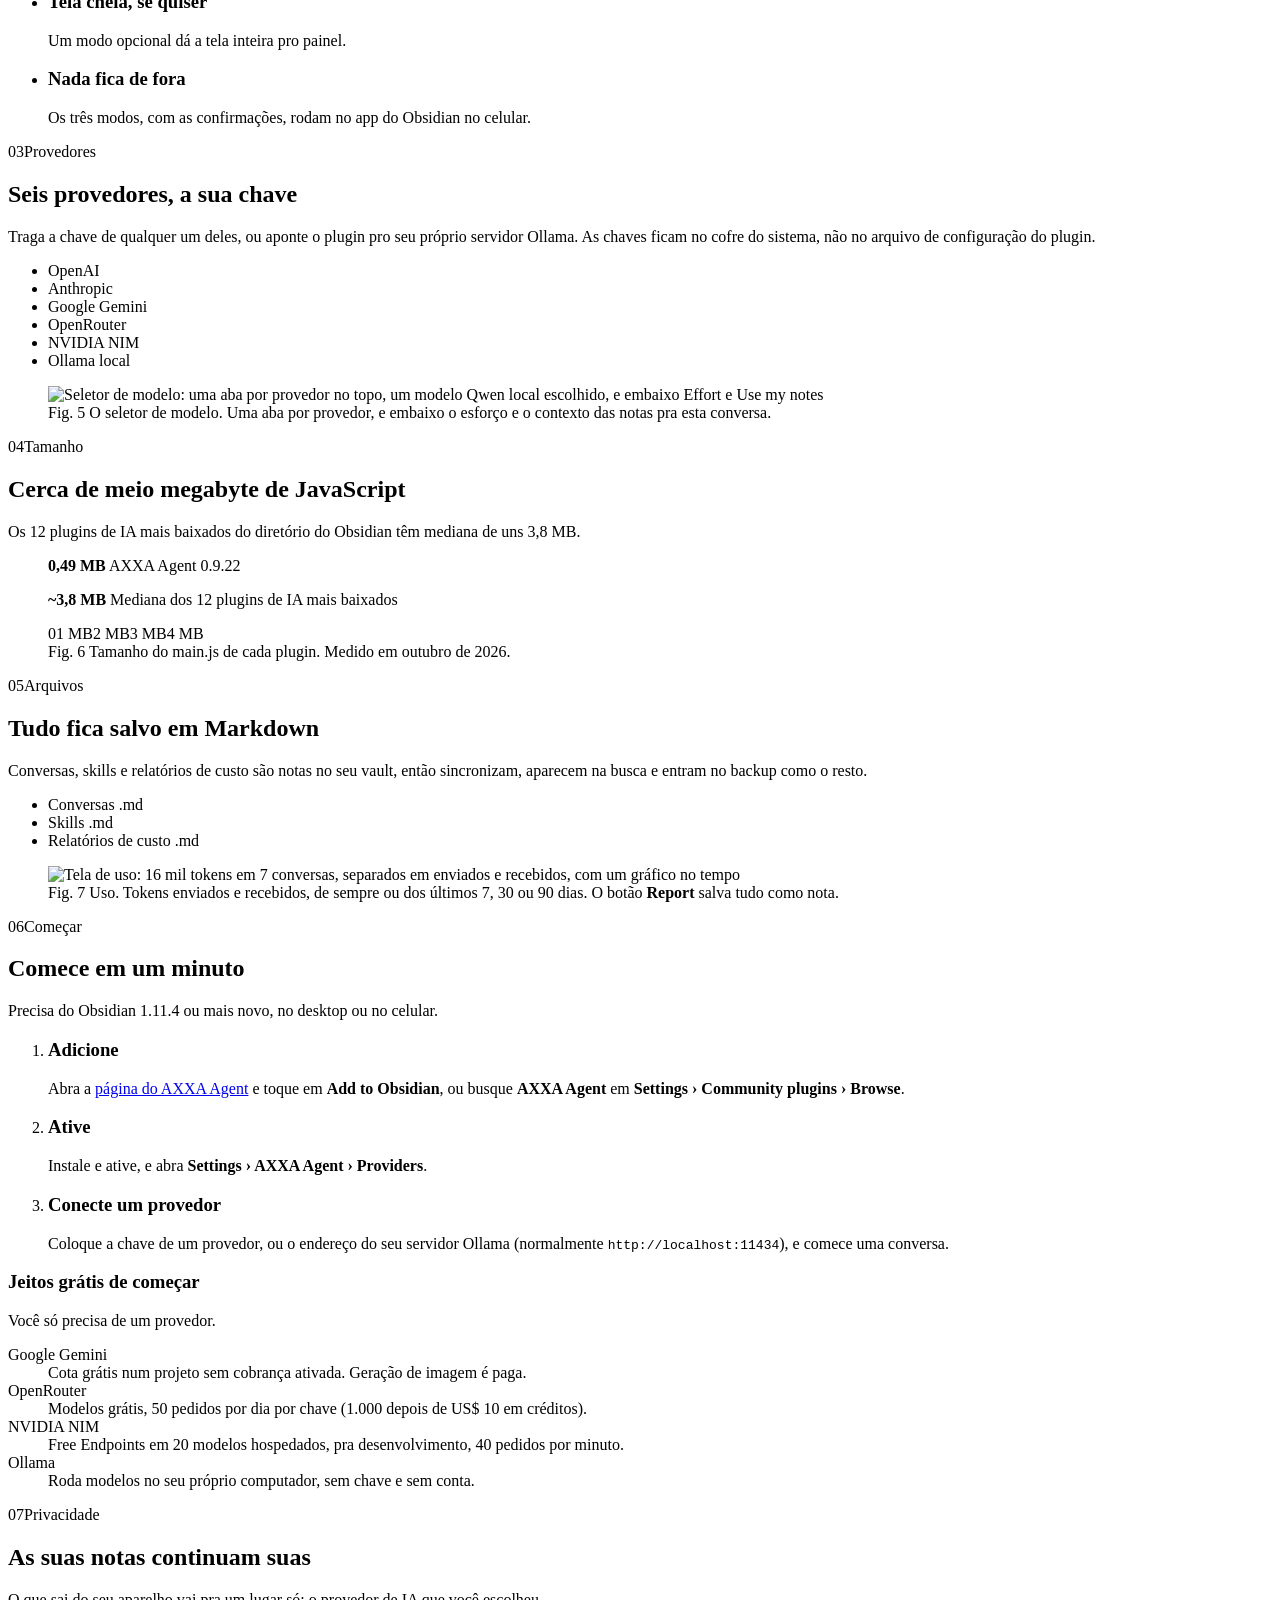
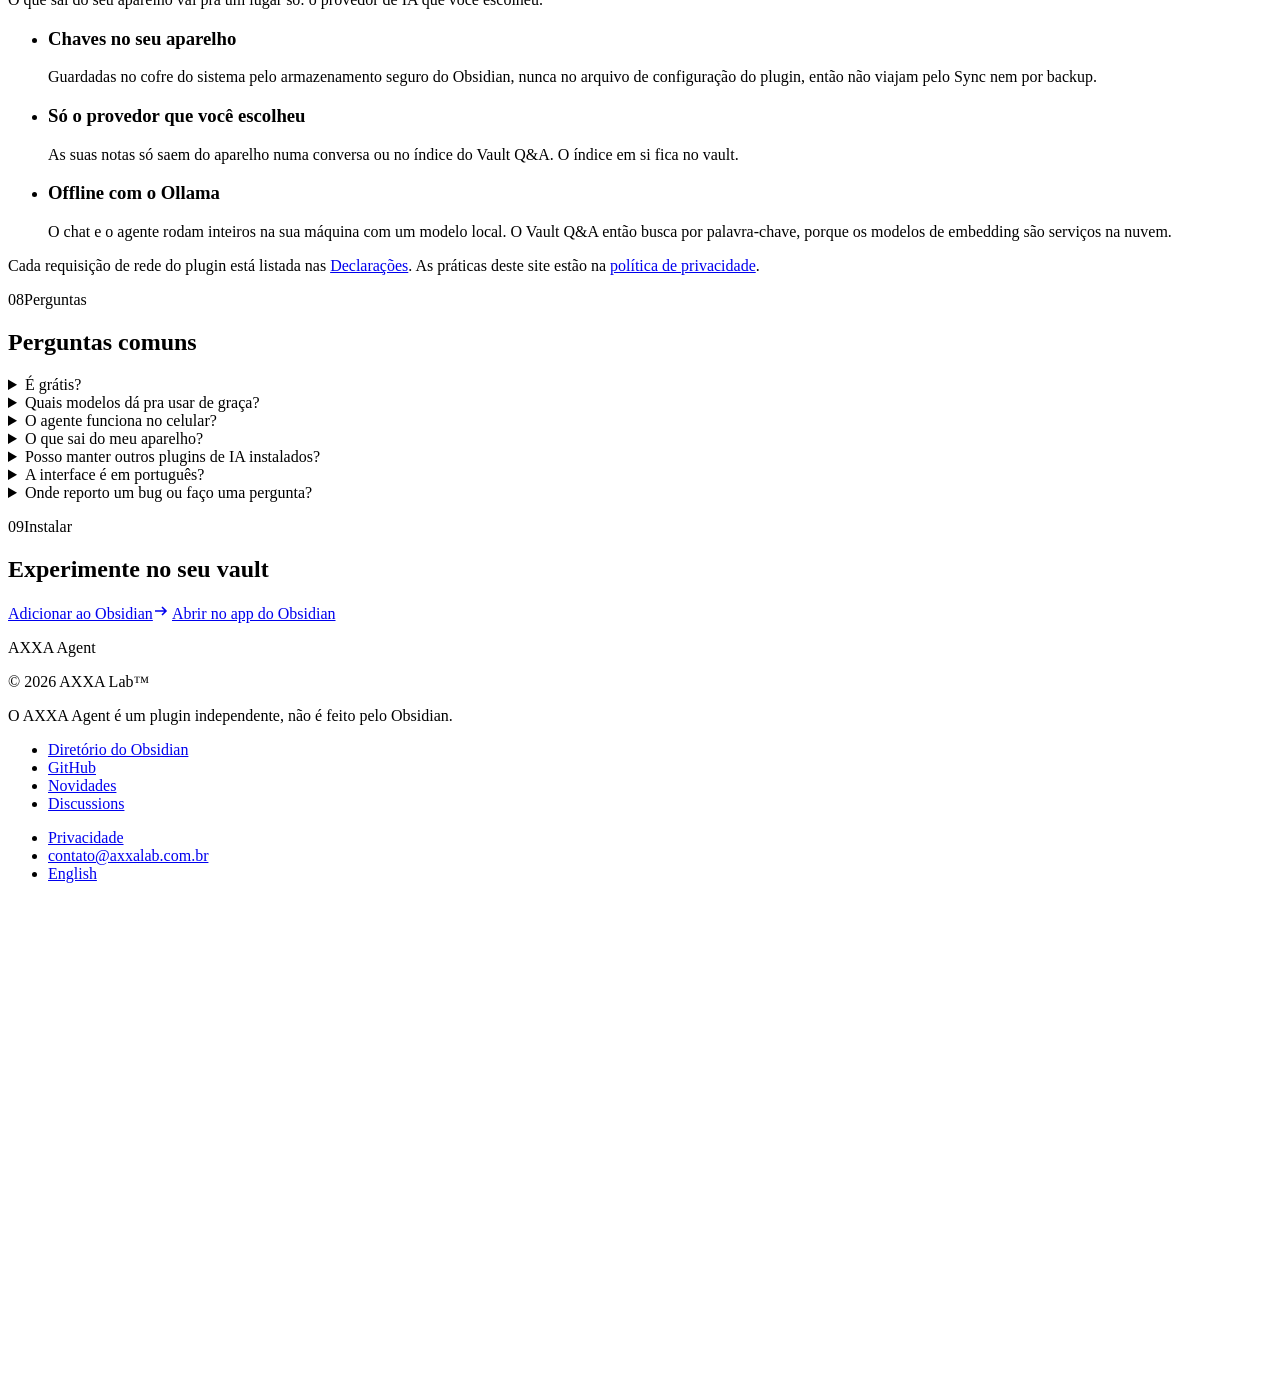
==== commit 1e3314cd: "fix: o agente pergunta antes por padrão; os níveis deixam rodar sozinho" ====
--- a/public/pt/index.html
+++ b/public/pt/index.html
@@ -67,7 +67,7 @@
   <div class="hero-top">
     <p class="kicker mono"><span class="obsidian-chip" aria-hidden="true"></span>Plugin do Obsidian · desktop e celular</p>
     <h1 id="hero-title">O agente de IA do Obsidian, feito primeiro pro celular.</h1>
-    <p class="lede">Converse com um modelo, pergunte ao seu vault e receba respostas que citam as suas notas, ou passe as edições pra um agente que pergunta antes de cada mudança.</p>
+    <p class="lede">Converse com um modelo, pergunte ao seu vault e receba respostas que citam as suas notas, ou passe as edições pra um agente que, por padrão, pergunta antes de cada mudança.</p>
     <div class="ctas">
       <a class="btn btn-primary" href="https://community.obsidian.md/plugins/axxa-agent">Adicionar ao Obsidian<svg class="arr" viewBox="0 0 16 16" width="16" height="16" aria-hidden="true" focusable="false"><path d="M2 8h11M9 4l4 4-4 4" fill="none" stroke="currentColor" stroke-width="1.6"/></svg></a>
       <a class="btn btn-line" href="obsidian://show-plugin?id=axxa-agent">Abrir no app do Obsidian</a>
@@ -153,7 +153,7 @@
       <div class="mode">
         <h3>Agent</h3>
         <div class="mode-text">
-          <p>Cria, edita, move e apaga notas por um conjunto pequeno de ferramentas. Toda mudança espera o seu OK. Mover e apagar passam pelo próprio Obsidian, então valem as suas configurações de links e de lixeira.</p>
+          <p>Cria, edita, move e apaga notas por um conjunto pequeno de ferramentas. Por padrão, toda mudança espera o seu OK, e uma configuração deixa as edições, ou tudo, rodarem sozinhas. Mover e apagar passam pelo próprio Obsidian, então valem as suas configurações de links e de lixeira.</p>
         </div>
         <figure class="fig">
           <div class="plate"><picture><source media="(max-width: 719px)" srcset="/assets/img/crop-agent-sm.png 450w, /assets/img/crop-agent.png 900w" sizes="330px" width="450" height="460"><img class="shot" src="/assets/img/screen-agent-sm.png" srcset="/assets/img/screen-agent-sm.png 450w, /assets/img/screen-agent.png 900w" sizes="(min-width: 1024px) 340px, (min-width: 720px) 28vw, 330px" width="450" height="741" alt="O agente pergunta antes de mover uma nota, mostrando a ferramenta, o caminho antigo e o novo, com Deny, Approve all e Approve" loading="lazy"></picture></div>
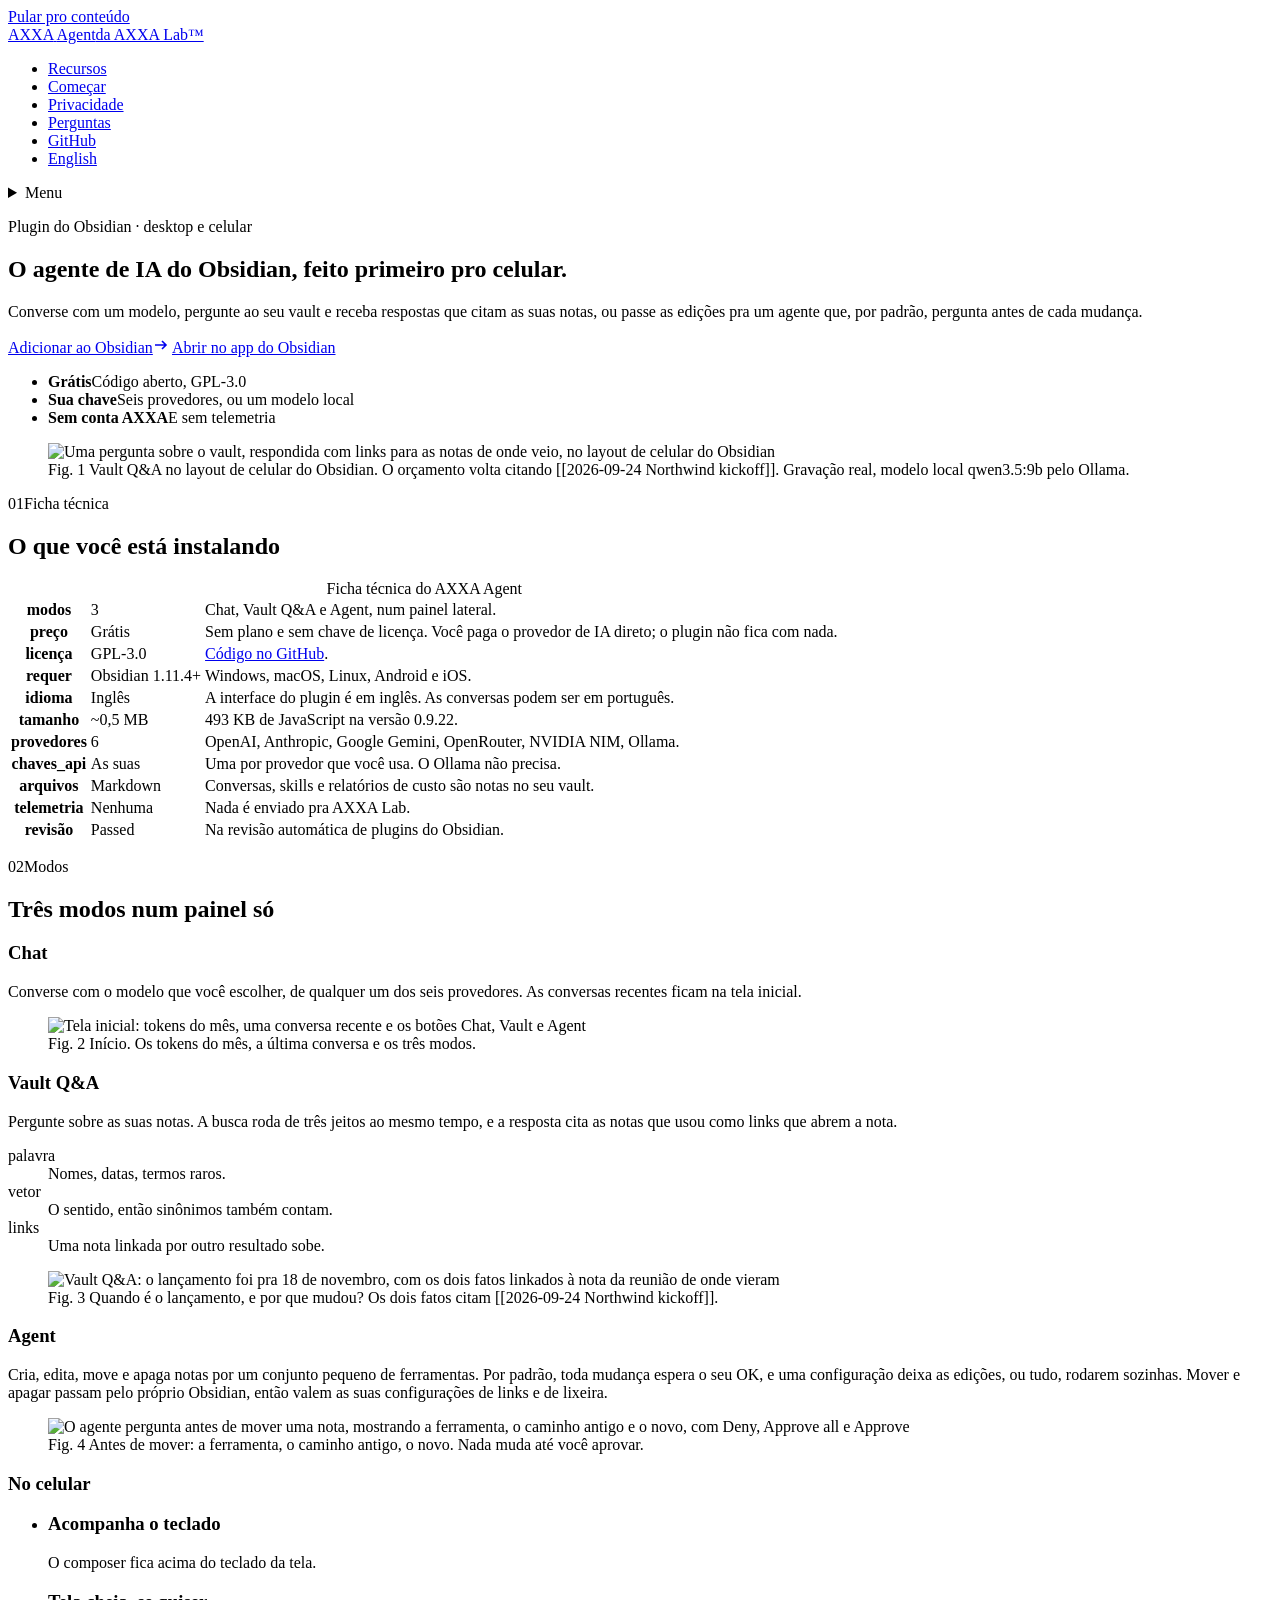
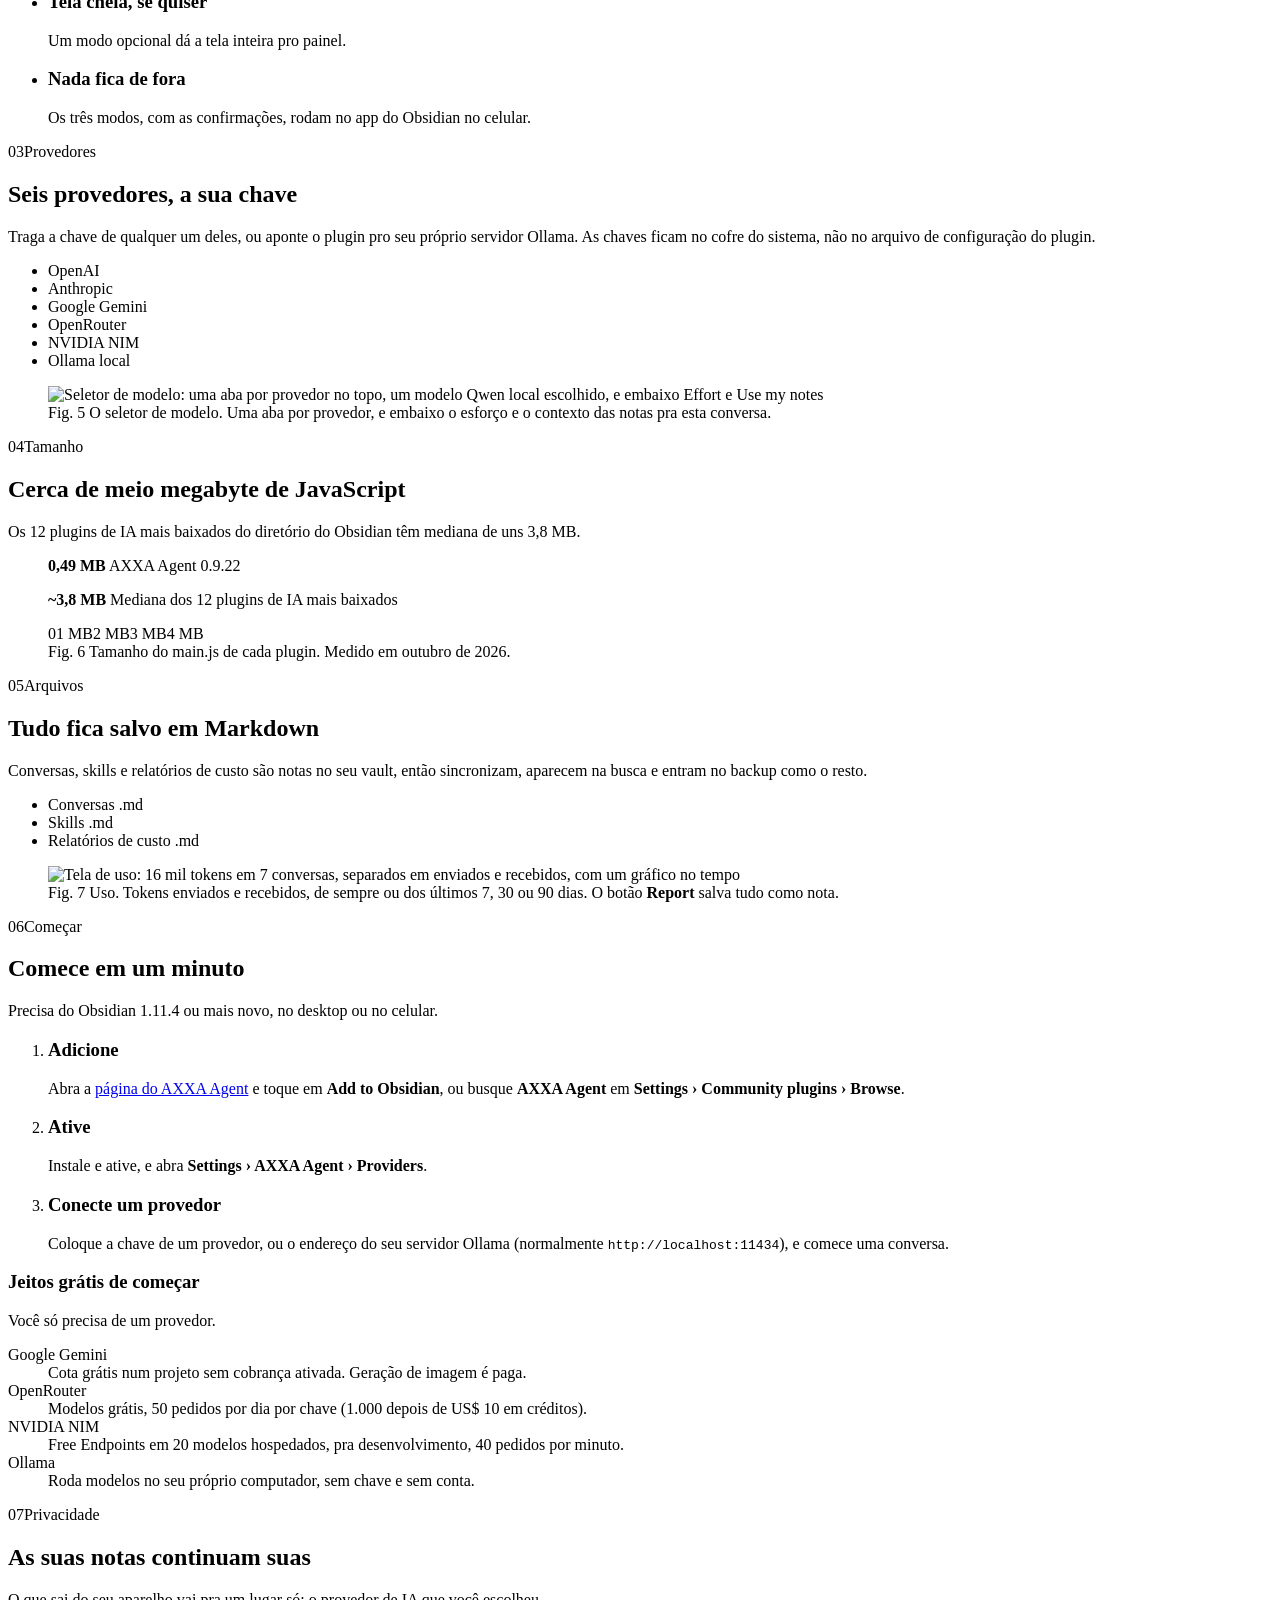
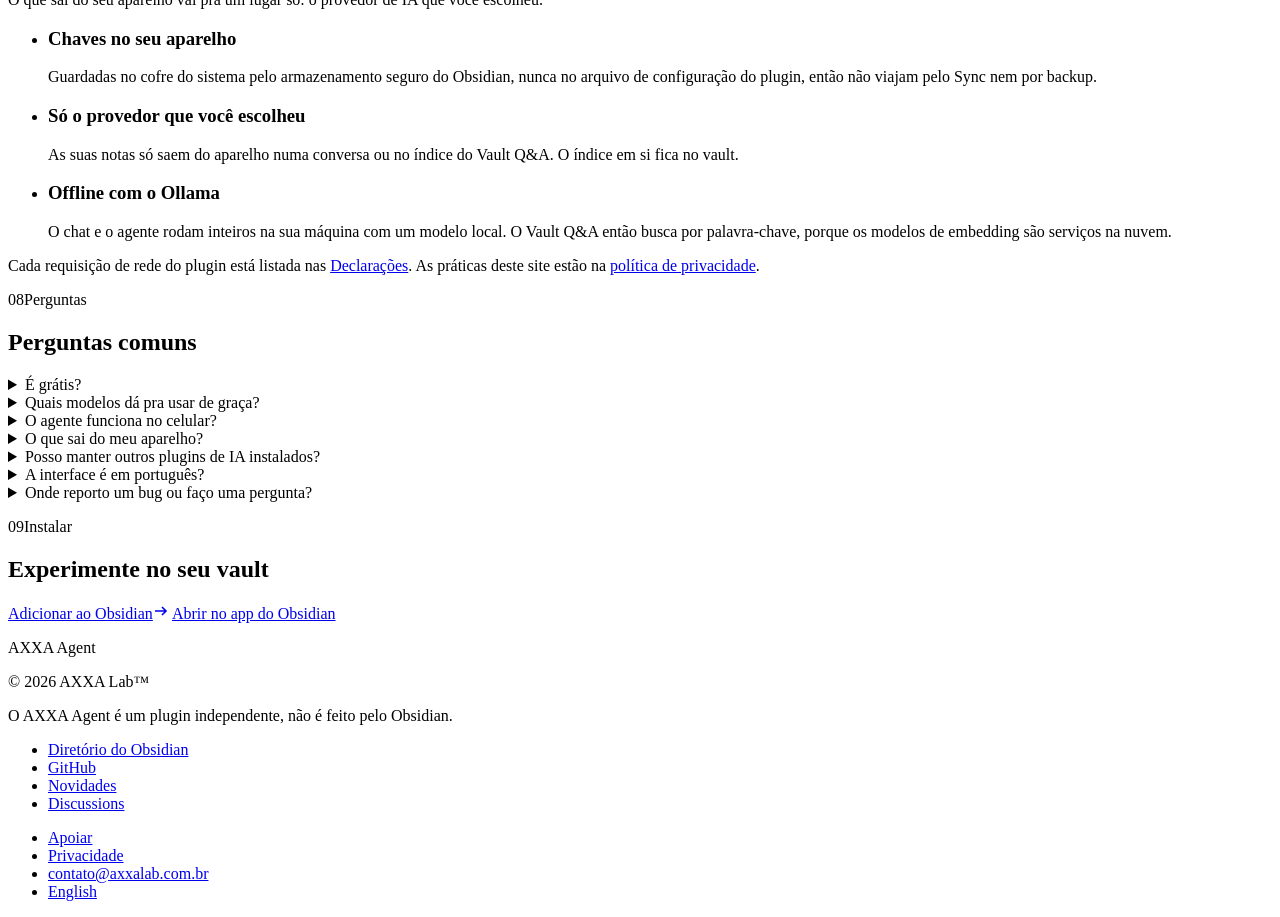
==== commit e8c0fa66: "feat: página de apoio no ar com o GitHub Sponsors do Rafael; privacidade cobre o patrocínio" ====
--- a/public/pt/index.html
+++ b/public/pt/index.html
@@ -374,6 +374,7 @@
         <li><a href="https://github.com/axxalab/axxa-agent/discussions">Discussions</a></li>
       </ul>
       <ul>
+        <li><a href="/pt/apoiar">Apoiar</a></li>
         <li><a href="/pt/privacidade">Privacidade</a></li>
         <li><a href="mailto:contato@axxalab.com.br">contato@axxalab.com.br</a></li>
         <li><a href="/" hreflang="en" lang="en">English</a></li>
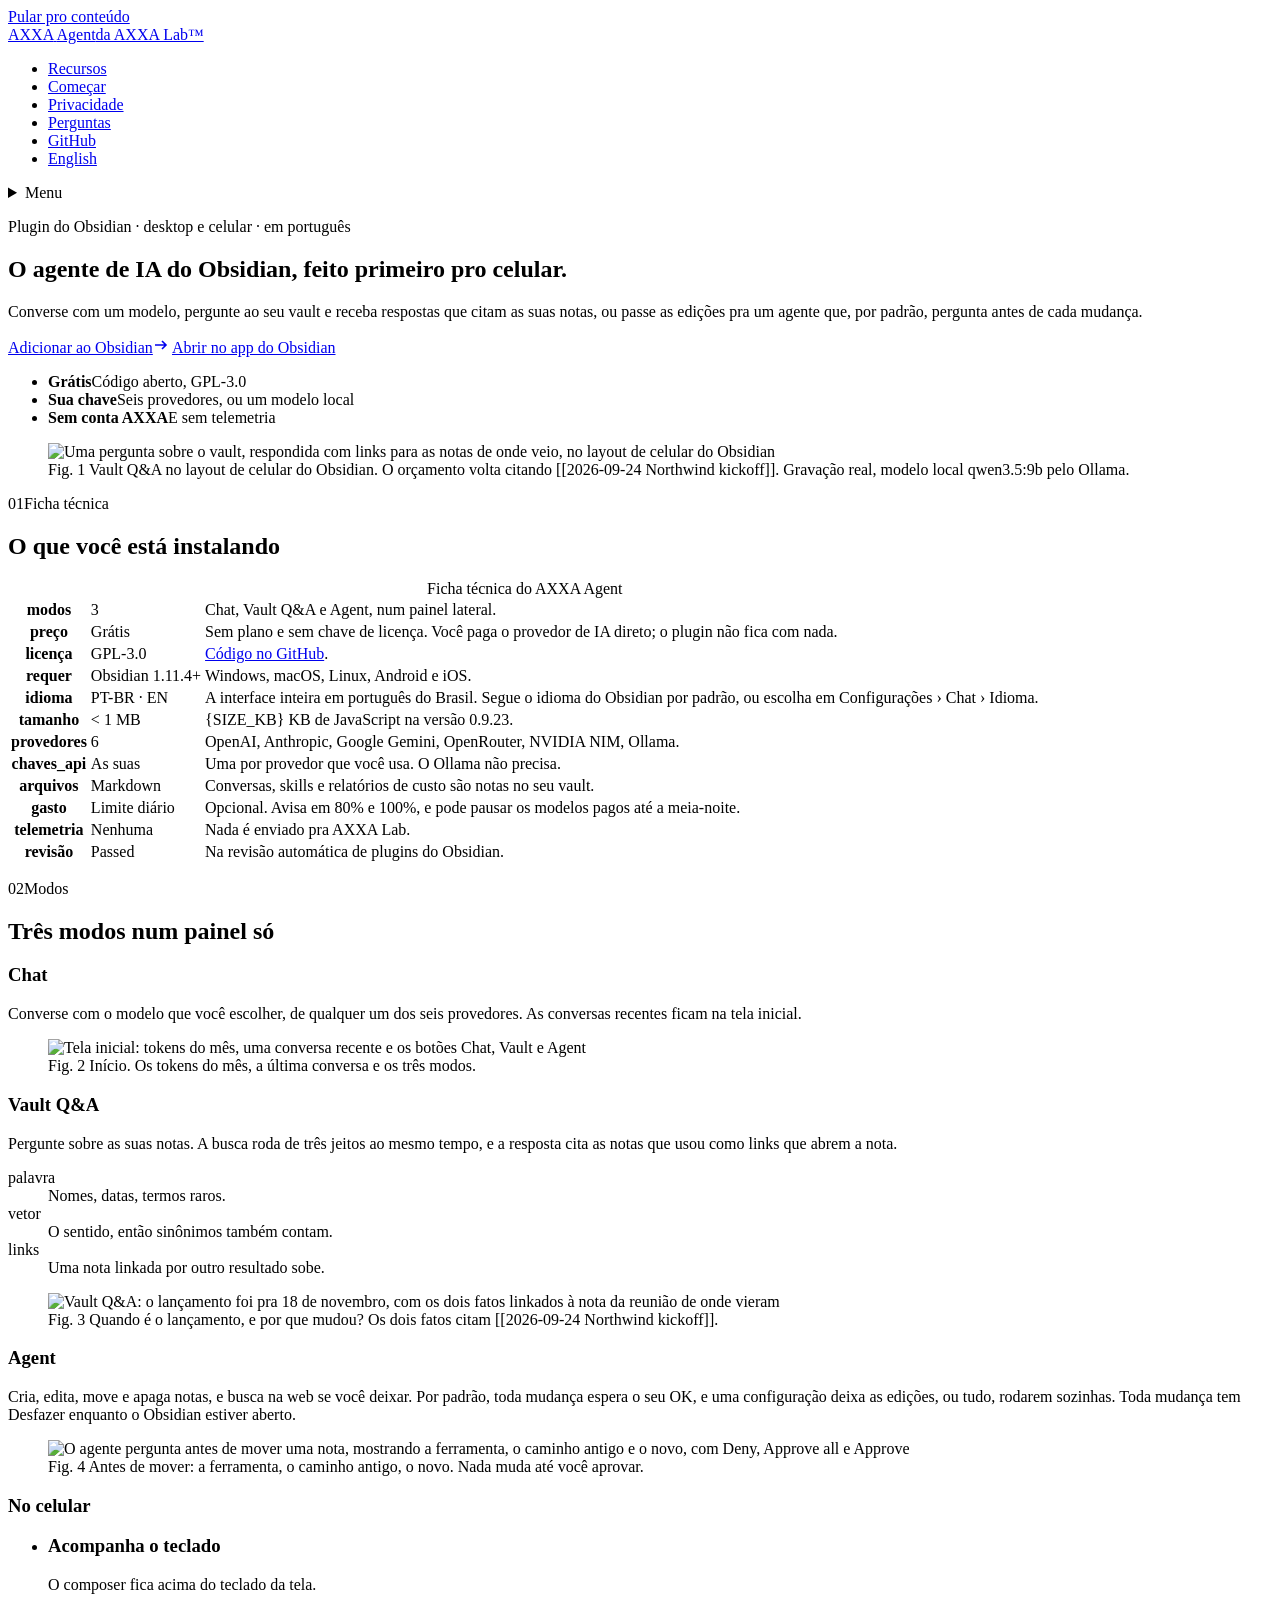
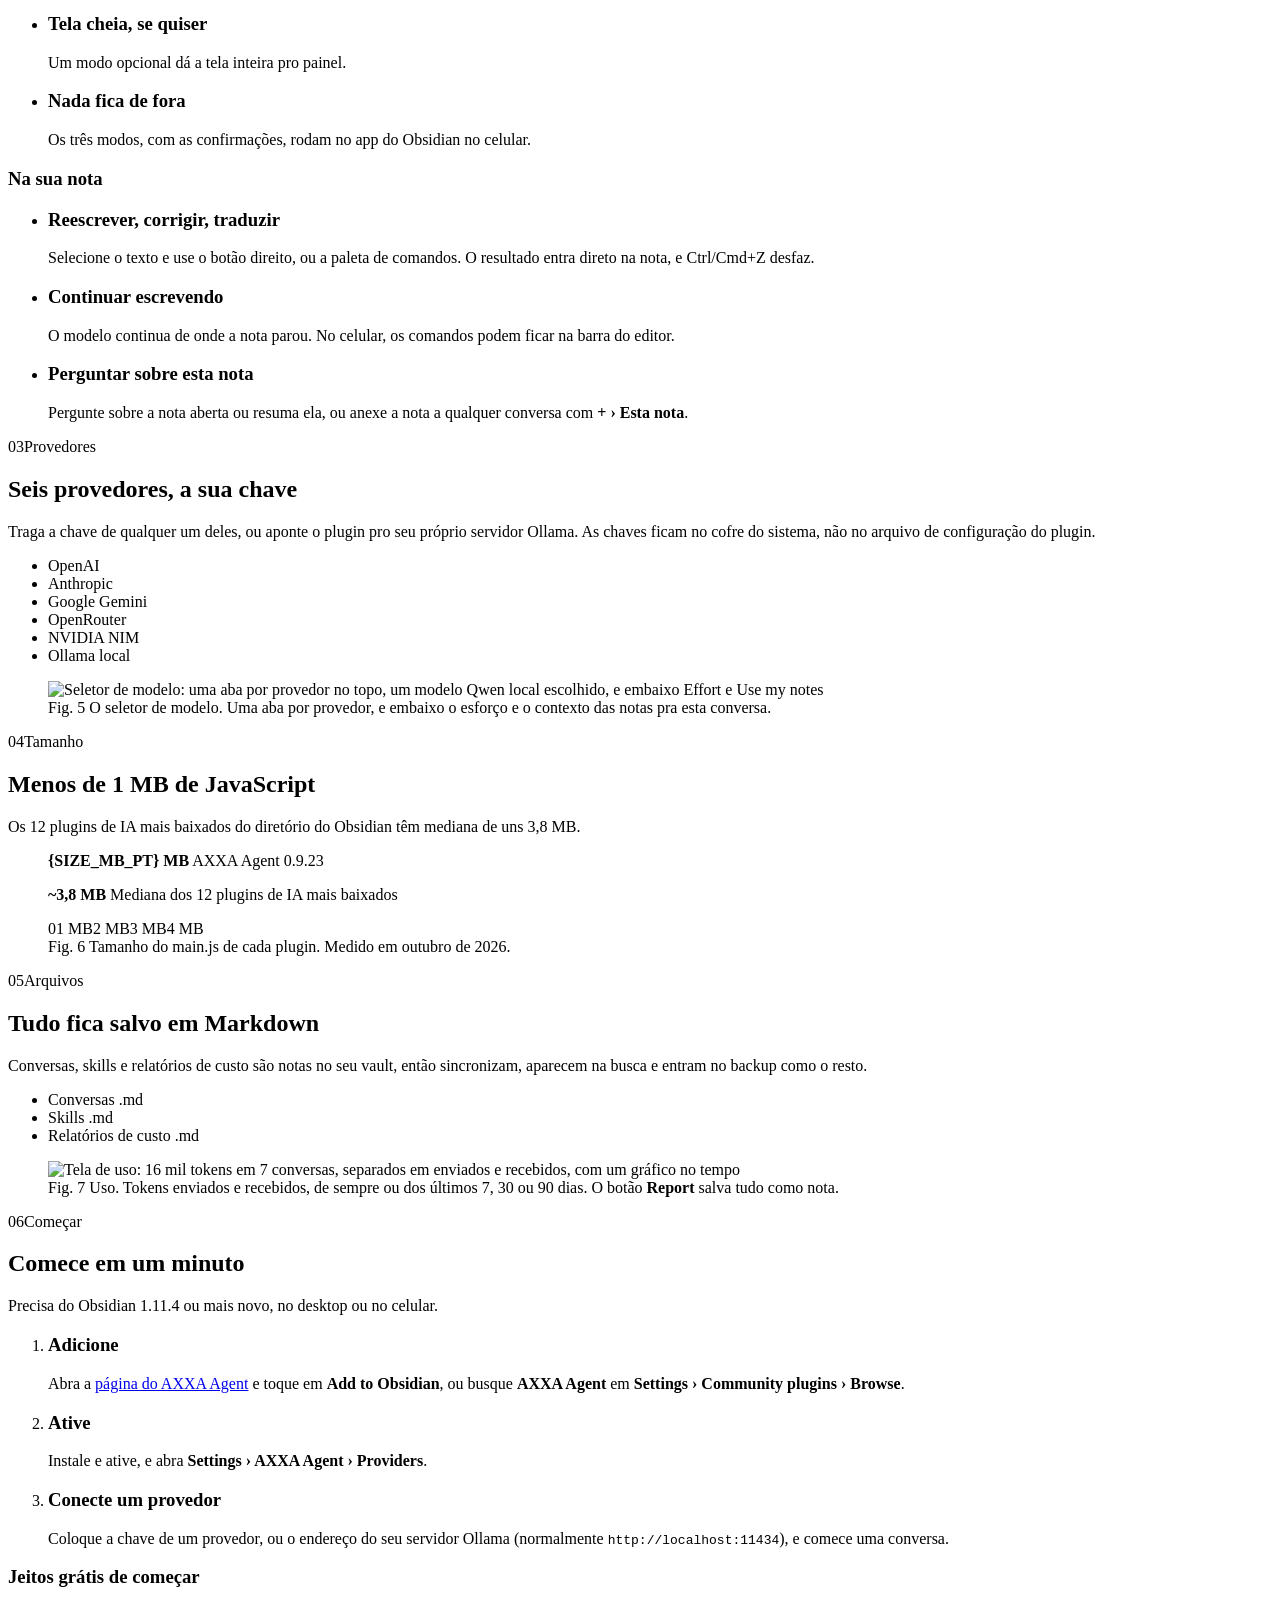
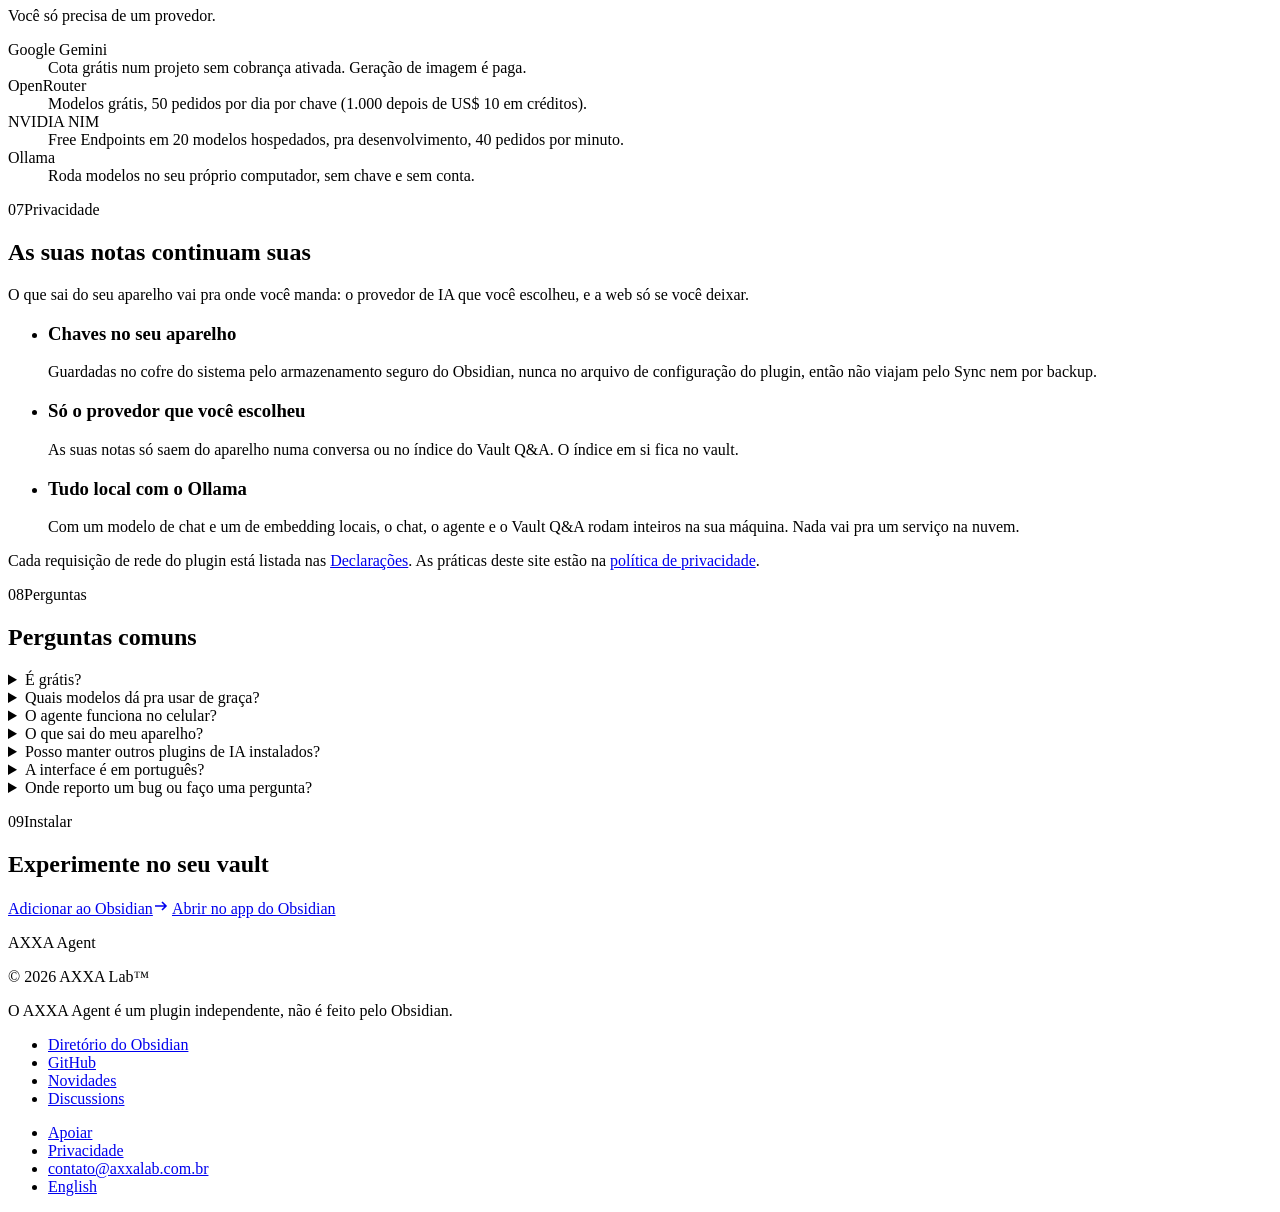
==== commit 32b2074d: "wip: textos da 0.9.23 no site (tamanho a preencher no release)" ====
--- a/public/pt/index.html
+++ b/public/pt/index.html
@@ -65,7 +65,7 @@
 
 <section class="wrap hero" aria-labelledby="hero-title">
   <div class="hero-top">
-    <p class="kicker mono"><span class="obsidian-chip" aria-hidden="true"></span>Plugin do Obsidian · desktop e celular</p>
+    <p class="kicker mono"><span class="obsidian-chip" aria-hidden="true"></span>Plugin do Obsidian · desktop e celular · em português</p>
     <h1 id="hero-title">O agente de IA do Obsidian, feito primeiro pro celular.</h1>
     <p class="lede">Converse com um modelo, pergunte ao seu vault e receba respostas que citam as suas notas, ou passe as edições pra um agente que, por padrão, pergunta antes de cada mudança.</p>
     <div class="ctas">
@@ -102,11 +102,12 @@
             <tr role="row"><th scope="row" role="rowheader">preço</th><td class="v" role="cell">Grátis</td><td class="n" role="cell">Sem plano e sem chave de licença. Você paga o provedor de IA direto; o plugin não fica com nada.</td></tr>
             <tr role="row"><th scope="row" role="rowheader">licença</th><td class="v" role="cell">GPL-3.0</td><td class="n" role="cell"><a href="https://github.com/axxalab/axxa-agent">Código no GitHub</a>.</td></tr>
             <tr role="row"><th scope="row" role="rowheader">requer</th><td class="v" role="cell"><span class="obsidian-chip" aria-hidden="true"></span>Obsidian 1.11.4+</td><td class="n" role="cell">Windows, macOS, Linux, Android e iOS.</td></tr>
-            <tr role="row"><th scope="row" role="rowheader">idioma</th><td class="v" role="cell">Inglês</td><td class="n" role="cell">A interface do plugin é em inglês. As conversas podem ser em português.</td></tr>
-            <tr role="row"><th scope="row" role="rowheader">tamanho</th><td class="v" role="cell">~0,5 MB</td><td class="n" role="cell">493 KB de JavaScript na versão 0.9.22.</td></tr>
+            <tr role="row"><th scope="row" role="rowheader">idioma</th><td class="v" role="cell">PT-BR · EN</td><td class="n" role="cell">A interface inteira em português do Brasil. Segue o idioma do Obsidian por padrão, ou escolha em Configurações › Chat › Idioma.</td></tr>
+            <tr role="row"><th scope="row" role="rowheader">tamanho</th><td class="v" role="cell">&lt; 1 MB</td><td class="n" role="cell">{SIZE_KB} KB de JavaScript na versão 0.9.23.</td></tr>
             <tr role="row"><th scope="row" role="rowheader">provedores</th><td class="v" role="cell">6</td><td class="n" role="cell">OpenAI, Anthropic, Google Gemini, OpenRouter, NVIDIA NIM, Ollama.</td></tr>
             <tr role="row"><th scope="row" role="rowheader">chaves_api</th><td class="v" role="cell">As suas</td><td class="n" role="cell">Uma por provedor que você usa. O Ollama não precisa.</td></tr>
             <tr role="row"><th scope="row" role="rowheader">arquivos</th><td class="v" role="cell">Markdown</td><td class="n" role="cell">Conversas, skills e relatórios de custo são notas no seu vault.</td></tr>
+            <tr role="row"><th scope="row" role="rowheader">gasto</th><td class="v" role="cell">Limite diário</td><td class="n" role="cell">Opcional. Avisa em 80% e 100%, e pode pausar os modelos pagos até a meia-noite.</td></tr>
             <tr role="row"><th scope="row" role="rowheader">telemetria</th><td class="v" role="cell">Nenhuma</td><td class="n" role="cell">Nada é enviado pra AXXA Lab.</td></tr>
             <tr role="row"><th scope="row" role="rowheader">revisão</th><td class="v" role="cell">Passed</td><td class="n" role="cell">Na revisão automática de plugins do Obsidian.</td></tr>
           </tbody>
@@ -153,7 +154,7 @@
       <div class="mode">
         <h3>Agent</h3>
         <div class="mode-text">
-          <p>Cria, edita, move e apaga notas por um conjunto pequeno de ferramentas. Por padrão, toda mudança espera o seu OK, e uma configuração deixa as edições, ou tudo, rodarem sozinhas. Mover e apagar passam pelo próprio Obsidian, então valem as suas configurações de links e de lixeira.</p>
+          <p>Cria, edita, move e apaga notas, e busca na web se você deixar. Por padrão, toda mudança espera o seu OK, e uma configuração deixa as edições, ou tudo, rodarem sozinhas. Toda mudança tem Desfazer enquanto o Obsidian estiver aberto.</p>
         </div>
         <figure class="fig">
           <div class="plate"><picture><source media="(max-width: 719px)" srcset="/assets/img/crop-agent-sm.png 450w, /assets/img/crop-agent.png 900w" sizes="330px" width="450" height="460"><img class="shot" src="/assets/img/screen-agent-sm.png" srcset="/assets/img/screen-agent-sm.png 450w, /assets/img/screen-agent.png 900w" sizes="(min-width: 1024px) 340px, (min-width: 720px) 28vw, 330px" width="450" height="741" alt="O agente pergunta antes de mover uma nota, mostrando a ferramenta, o caminho antigo e o novo, com Deny, Approve all e Approve" loading="lazy"></picture></div>
@@ -167,6 +168,14 @@
         <li><h3>Acompanha o teclado</h3><p>O composer fica acima do teclado da tela.</p></li>
         <li><h3>Tela cheia, se quiser</h3><p>Um modo opcional dá a tela inteira pro painel.</p></li>
         <li><h3>Nada fica de fora</h3><p>Os três modos, com as confirmações, rodam no app do Obsidian no celular.</p></li>
+      </ul>
+    </div>
+    <div class="sub">
+      <h3 class="sub-label mono">Na sua nota</h3>
+      <ul class="facts">
+        <li><h3>Reescrever, corrigir, traduzir</h3><p>Selecione o texto e use o botão direito, ou a paleta de comandos. O resultado entra direto na nota, e Ctrl/Cmd+Z desfaz.</p></li>
+        <li><h3>Continuar escrevendo</h3><p>O modelo continua de onde a nota parou. No celular, os comandos podem ficar na barra do editor.</p></li>
+        <li><h3>Perguntar sobre esta nota</h3><p>Pergunte sobre a nota aberta ou resuma ela, ou anexe a nota a qualquer conversa com <b>+ › Esta nota</b>.</p></li>
       </ul>
     </div>
   </div>
@@ -203,12 +212,12 @@
     <div class="sec-grid">
       <p class="sec-label mono"><span class="n">04</span>Tamanho</p>
       <div class="sec-main">
-        <h2 id="tamanho-title">Cerca de meio megabyte de JavaScript</h2>
+        <h2 id="tamanho-title">Menos de 1&nbsp;MB de JavaScript</h2>
         <p class="body-l measure">Os 12 plugins de IA mais baixados do diretório do Obsidian têm mediana de uns 3,8&nbsp;MB.</p>
         <figure class="chart">
-          <div class="bars" role="img" aria-label="Gráfico de barras: o AXXA Agent tem uns 0,49 MB; a mediana dos 12 plugins de IA mais baixados é de uns 3,8 MB.">
+          <div class="bars" role="img" aria-label="Gráfico de barras: o AXXA Agent tem uns {SIZE_MB_PT} MB; a mediana dos 12 plugins de IA mais baixados é de uns 3,8 MB.">
             <div class="bar-row">
-              <p class="bar-head mono"><b>0,49 MB</b> AXXA Agent 0.9.22</p>
+              <p class="bar-head mono"><b>{SIZE_MB_PT} MB</b> AXXA Agent 0.9.23</p>
               <span class="bar-track"><span class="bar-fill fill-axxa"></span></span>
             </div>
             <div class="bar-row">
@@ -289,11 +298,11 @@
       <p class="sec-label mono"><span class="n">07</span>Privacidade</p>
       <div class="sec-main">
         <h2 id="privacidade-title">As suas notas continuam suas</h2>
-        <p class="body-l">O que sai do seu aparelho vai pra um lugar só: o provedor de IA que você escolheu.</p>
+        <p class="body-l">O que sai do seu aparelho vai pra onde você manda: o provedor de IA que você escolheu, e a web só se você deixar.</p>
         <ul class="facts">
           <li><h3>Chaves no seu aparelho</h3><p>Guardadas no cofre do sistema pelo armazenamento seguro do Obsidian, nunca no arquivo de configuração do plugin, então não viajam pelo Sync nem por backup.</p></li>
           <li><h3>Só o provedor que você escolheu</h3><p>As suas notas só saem do aparelho numa conversa ou no índice do Vault Q&amp;A. O índice em si fica no vault.</p></li>
-          <li><h3>Offline com o Ollama</h3><p>O chat e o agente rodam inteiros na sua máquina com um modelo local. O Vault Q&amp;A então busca por palavra-chave, porque os modelos de embedding são serviços na nuvem.</p></li>
+          <li><h3>Tudo local com o Ollama</h3><p>Com um modelo de chat e um de embedding locais, o chat, o agente e o Vault Q&amp;A rodam inteiros na sua máquina. Nada vai pra um serviço na nuvem.</p></li>
         </ul>
         <p class="note">Cada requisição de rede do plugin está listada nas <a href="https://github.com/axxalab/axxa-agent/blob/main/README.pt-BR.md#declarações">Declarações</a>. As práticas deste site estão na <a href="/pt/privacidade">política de privacidade</a>.</p>
       </div>
@@ -322,7 +331,7 @@
           </details>
           <details>
             <summary>O que sai do meu aparelho?</summary>
-            <p>Só o que vai pro provedor que você escolheu: as suas mensagens, o que você anexa e os trechos de notas que o Vault Q&amp;A e o agente usam. Nada vai pra AXXA Lab.</p>
+            <p>Só o que vai pro provedor que você escolheu: as suas mensagens, o que você anexa e os trechos de notas que o Vault Q&amp;A e o agente usam. Se você ligar o acesso à web, as buscas do agente vão pro Tavily com a sua própria chave, e ele abre as páginas que lê. Nada vai pra AXXA Lab.</p>
           </details>
           <details>
             <summary>Posso manter outros plugins de IA instalados?</summary>
@@ -330,7 +339,7 @@
           </details>
           <details>
             <summary>A interface é em português?</summary>
-            <p>Ainda não, ela é em inglês. Mas você pode conversar com o modelo em português.</p>
+            <p>Sim, inteira, desde a versão 0.9.23. Em instalações novas ela segue o idioma do Obsidian. Se você já usava, escolha <b>Português (Brasil)</b> ou <b>Igual ao Obsidian</b> em Settings › Chat › Language. Os nomes dos comandos mudam depois que você recarrega o Obsidian.</p>
           </details>
           <details>
             <summary>Onde reporto um bug ou faço uma pergunta?</summary>
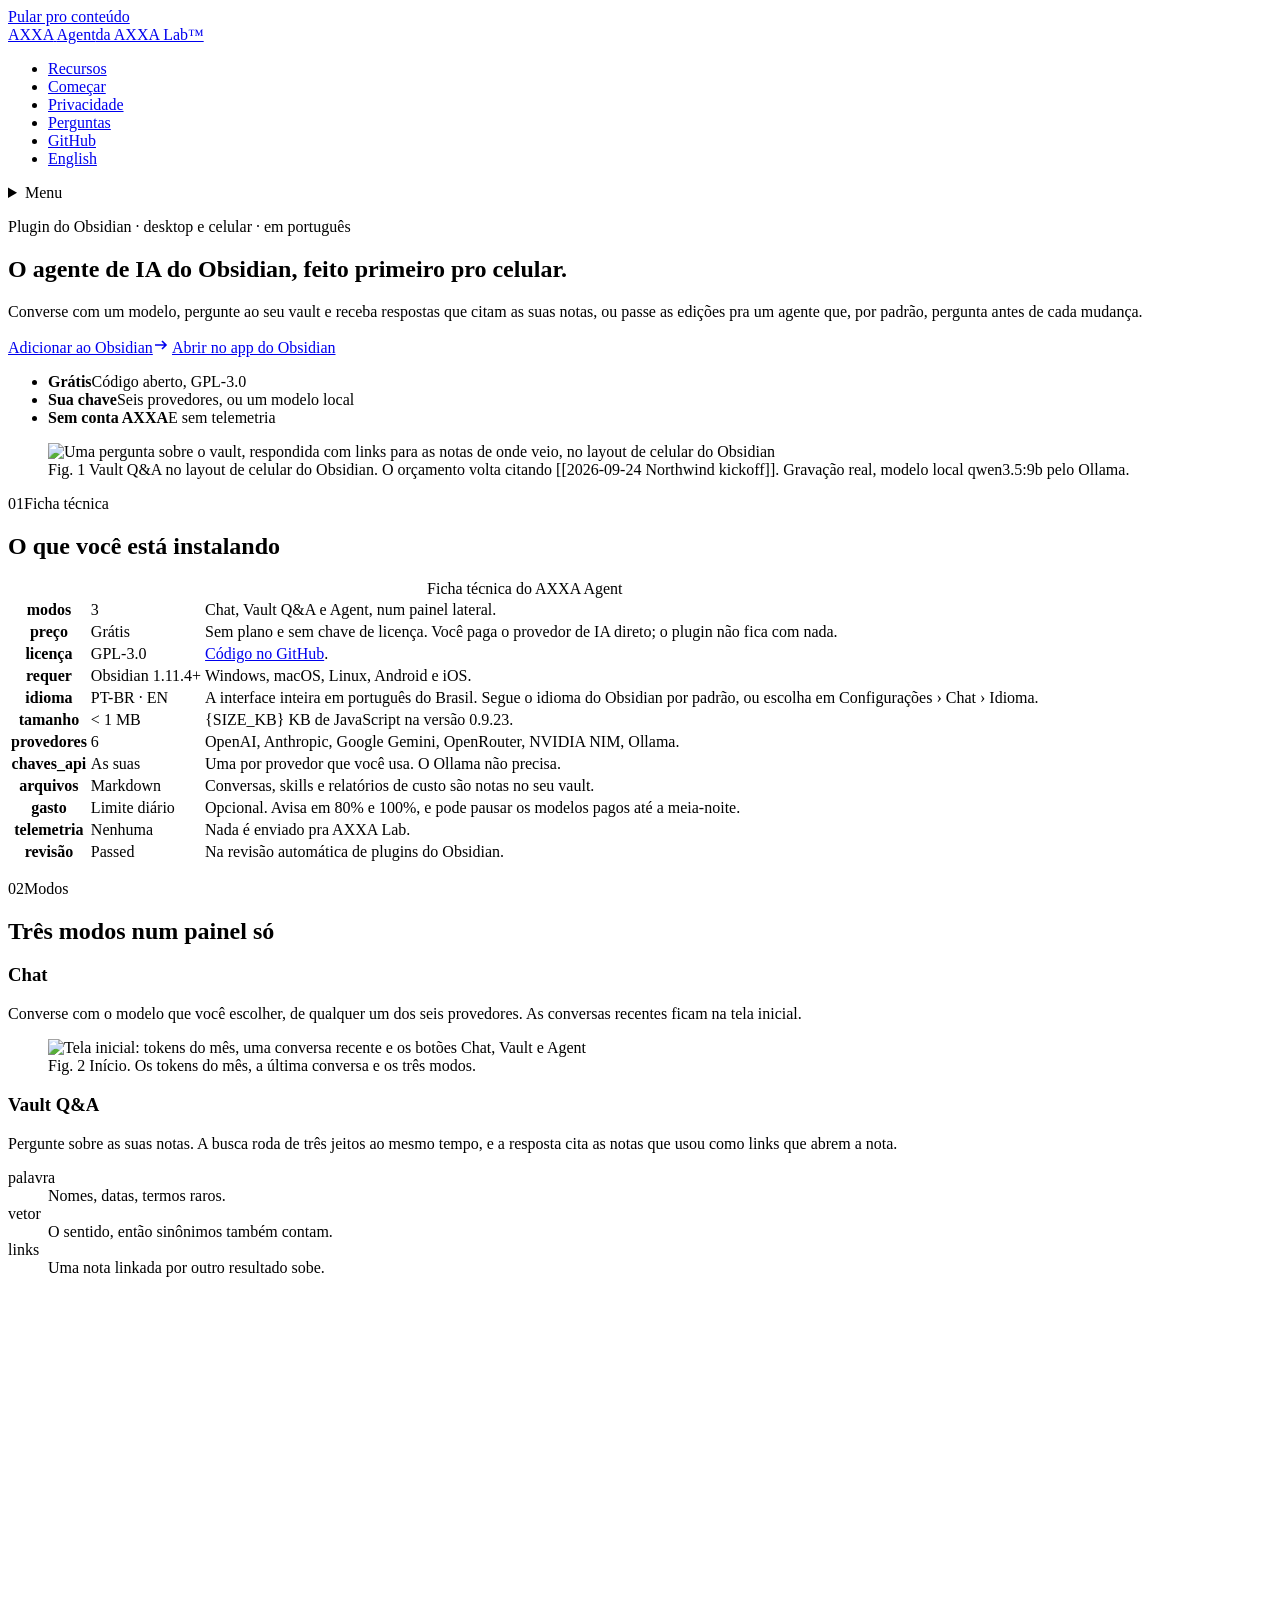
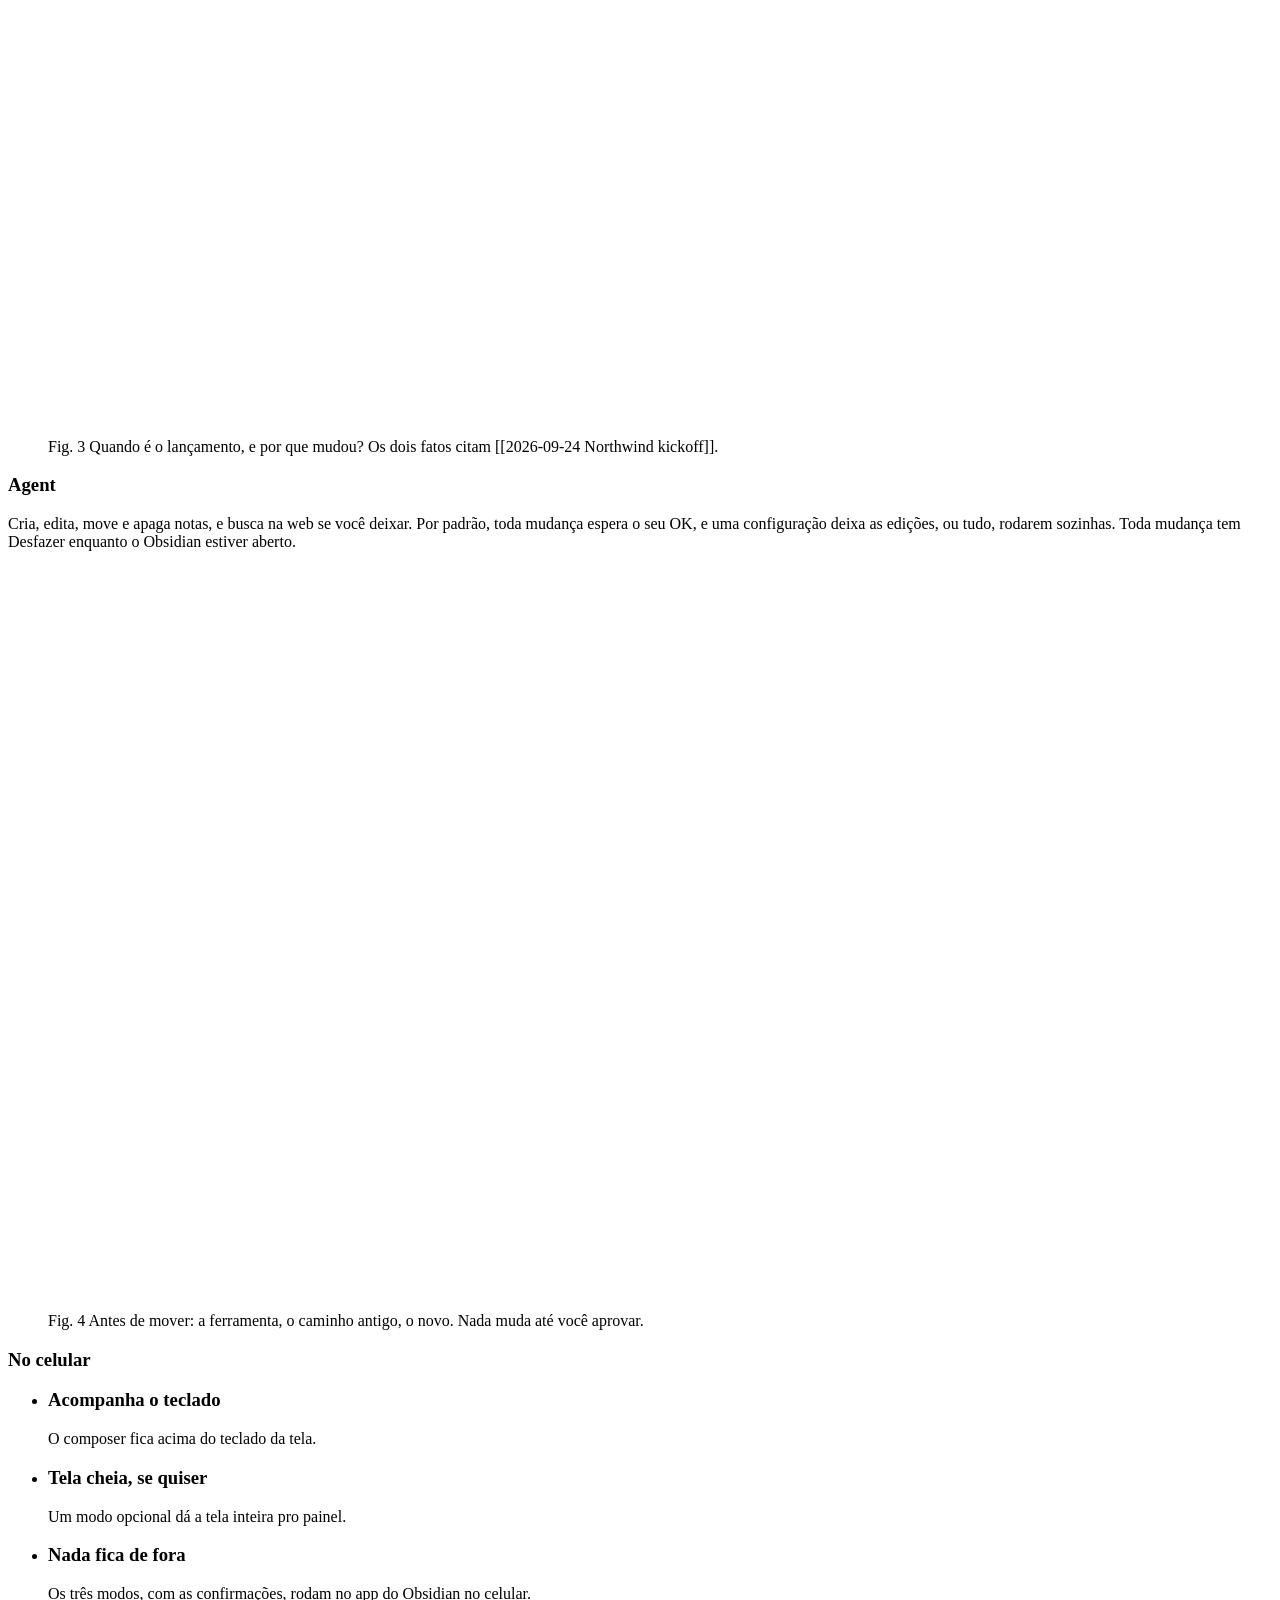
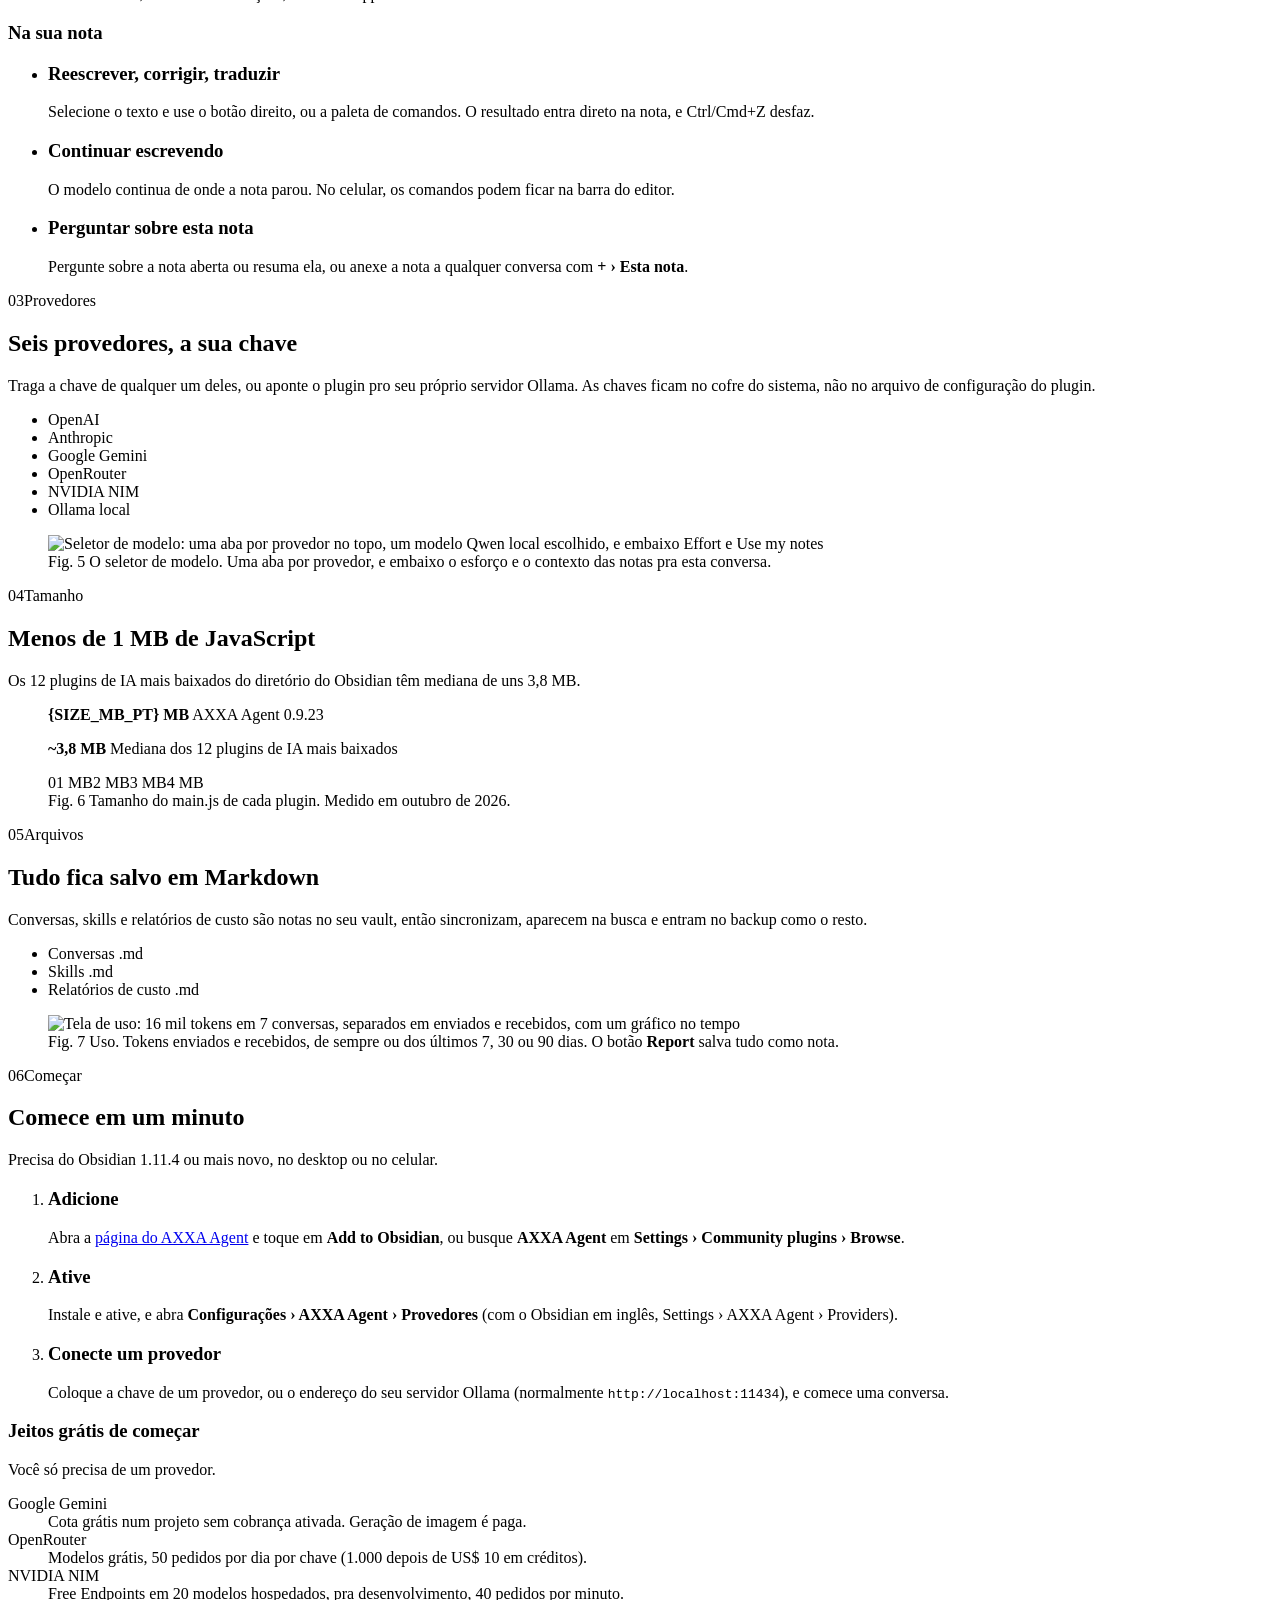
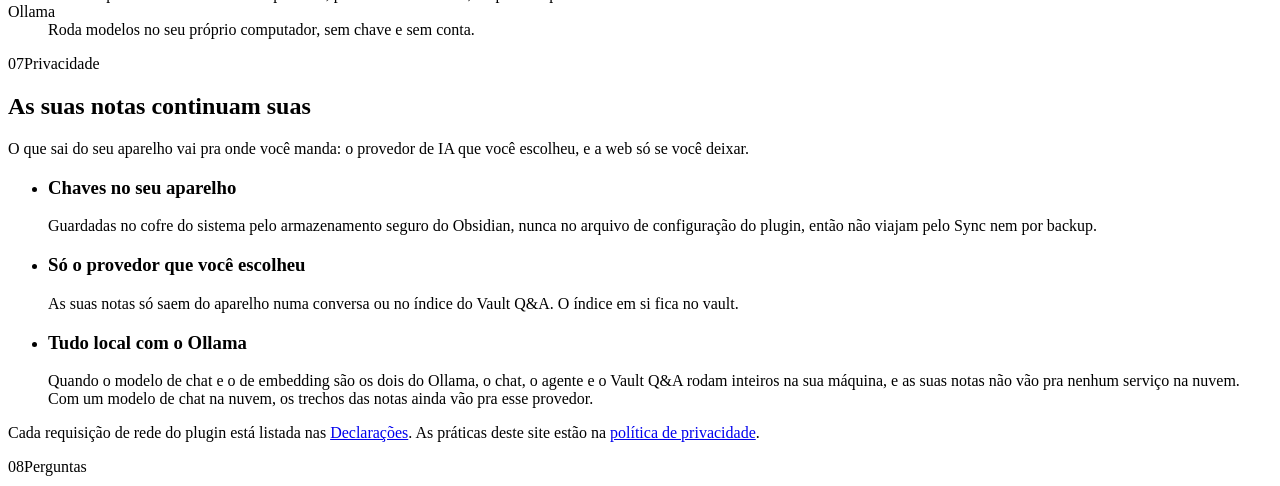
==== commit c959aa65: "wip: tudo local só com os dois modelos no Ollama; rótulos PT do app" ====
--- a/public/pt/index.html
+++ b/public/pt/index.html
@@ -270,7 +270,7 @@
           </li>
           <li>
             <h3>Ative</h3>
-            <p>Instale e ative, e abra <b>Settings&nbsp;›&nbsp;AXXA Agent&nbsp;›&nbsp;Providers</b>.</p>
+            <p>Instale e ative, e abra <b>Configurações&nbsp;›&nbsp;AXXA Agent&nbsp;›&nbsp;Provedores</b> (com o Obsidian em inglês, Settings › AXXA Agent › Providers).</p>
           </li>
           <li>
             <h3>Conecte um provedor</h3>
@@ -302,7 +302,7 @@
         <ul class="facts">
           <li><h3>Chaves no seu aparelho</h3><p>Guardadas no cofre do sistema pelo armazenamento seguro do Obsidian, nunca no arquivo de configuração do plugin, então não viajam pelo Sync nem por backup.</p></li>
           <li><h3>Só o provedor que você escolheu</h3><p>As suas notas só saem do aparelho numa conversa ou no índice do Vault Q&amp;A. O índice em si fica no vault.</p></li>
-          <li><h3>Tudo local com o Ollama</h3><p>Com um modelo de chat e um de embedding locais, o chat, o agente e o Vault Q&amp;A rodam inteiros na sua máquina. Nada vai pra um serviço na nuvem.</p></li>
+          <li><h3>Tudo local com o Ollama</h3><p>Quando o modelo de chat e o de embedding são os dois do Ollama, o chat, o agente e o Vault Q&amp;A rodam inteiros na sua máquina, e as suas notas não vão pra nenhum serviço na nuvem. Com um modelo de chat na nuvem, os trechos das notas ainda vão pra esse provedor.</p></li>
         </ul>
         <p class="note">Cada requisição de rede do plugin está listada nas <a href="https://github.com/axxalab/axxa-agent/blob/main/README.pt-BR.md#declarações">Declarações</a>. As práticas deste site estão na <a href="/pt/privacidade">política de privacidade</a>.</p>
       </div>
@@ -323,7 +323,7 @@
           </details>
           <details>
             <summary>Quais modelos dá pra usar de graça?</summary>
-            <p>Cada provedor tem a sua regra. A lista de modelos nas Settings mostra o limite ao lado de cada modelo grátis, e a tela de uso mostra o que sobra hoje. <b>Gemini</b>: os modelos Flash, o 2.5 Pro, os embeddings e o Gemma, num projeto sem cobrança ativada, em que o Google pode usar o que você manda pra melhorar os produtos dele; geração de imagem é sempre paga. <b>OpenRouter</b>: modelos com preço zero, 20 pedidos por minuto e 50 por dia por chave, ou 1.000 por dia depois que a conta compra US$ 10 em créditos. <b>NVIDIA NIM</b>: só os modelos que a NVIDIA marca Free Endpoint, pra desenvolvimento e teste, até 40 pedidos por minuto. <b>OpenAI</b>: tokens grátis por dia pra organizações elegíveis que compartilham os dados da API com a OpenAI, numa conta com saldo. <b>Ollama</b>: qualquer modelo local.</p>
+            <p>Cada provedor tem a sua regra. A lista de modelos nas configurações do plugin mostra o limite ao lado de cada modelo grátis, e <b>Uso › Sobra hoje</b> mostra o que sobra hoje. <b>Gemini</b>: os modelos Flash, o 2.5 Pro, os embeddings e o Gemma, num projeto sem cobrança ativada, em que o Google pode usar o que você manda pra melhorar os produtos dele; geração de imagem é sempre paga. <b>OpenRouter</b>: modelos com preço zero, 20 pedidos por minuto e 50 por dia por chave, ou 1.000 por dia depois que a conta compra US$ 10 em créditos. <b>NVIDIA NIM</b>: só os modelos que a NVIDIA marca Free Endpoint, pra desenvolvimento e teste, até 40 pedidos por minuto. <b>OpenAI</b>: tokens grátis por dia pra organizações elegíveis que compartilham os dados da API com a OpenAI, numa conta com saldo. <b>Ollama</b>: qualquer modelo local.</p>
           </details>
           <details>
             <summary>O agente funciona no celular?</summary>
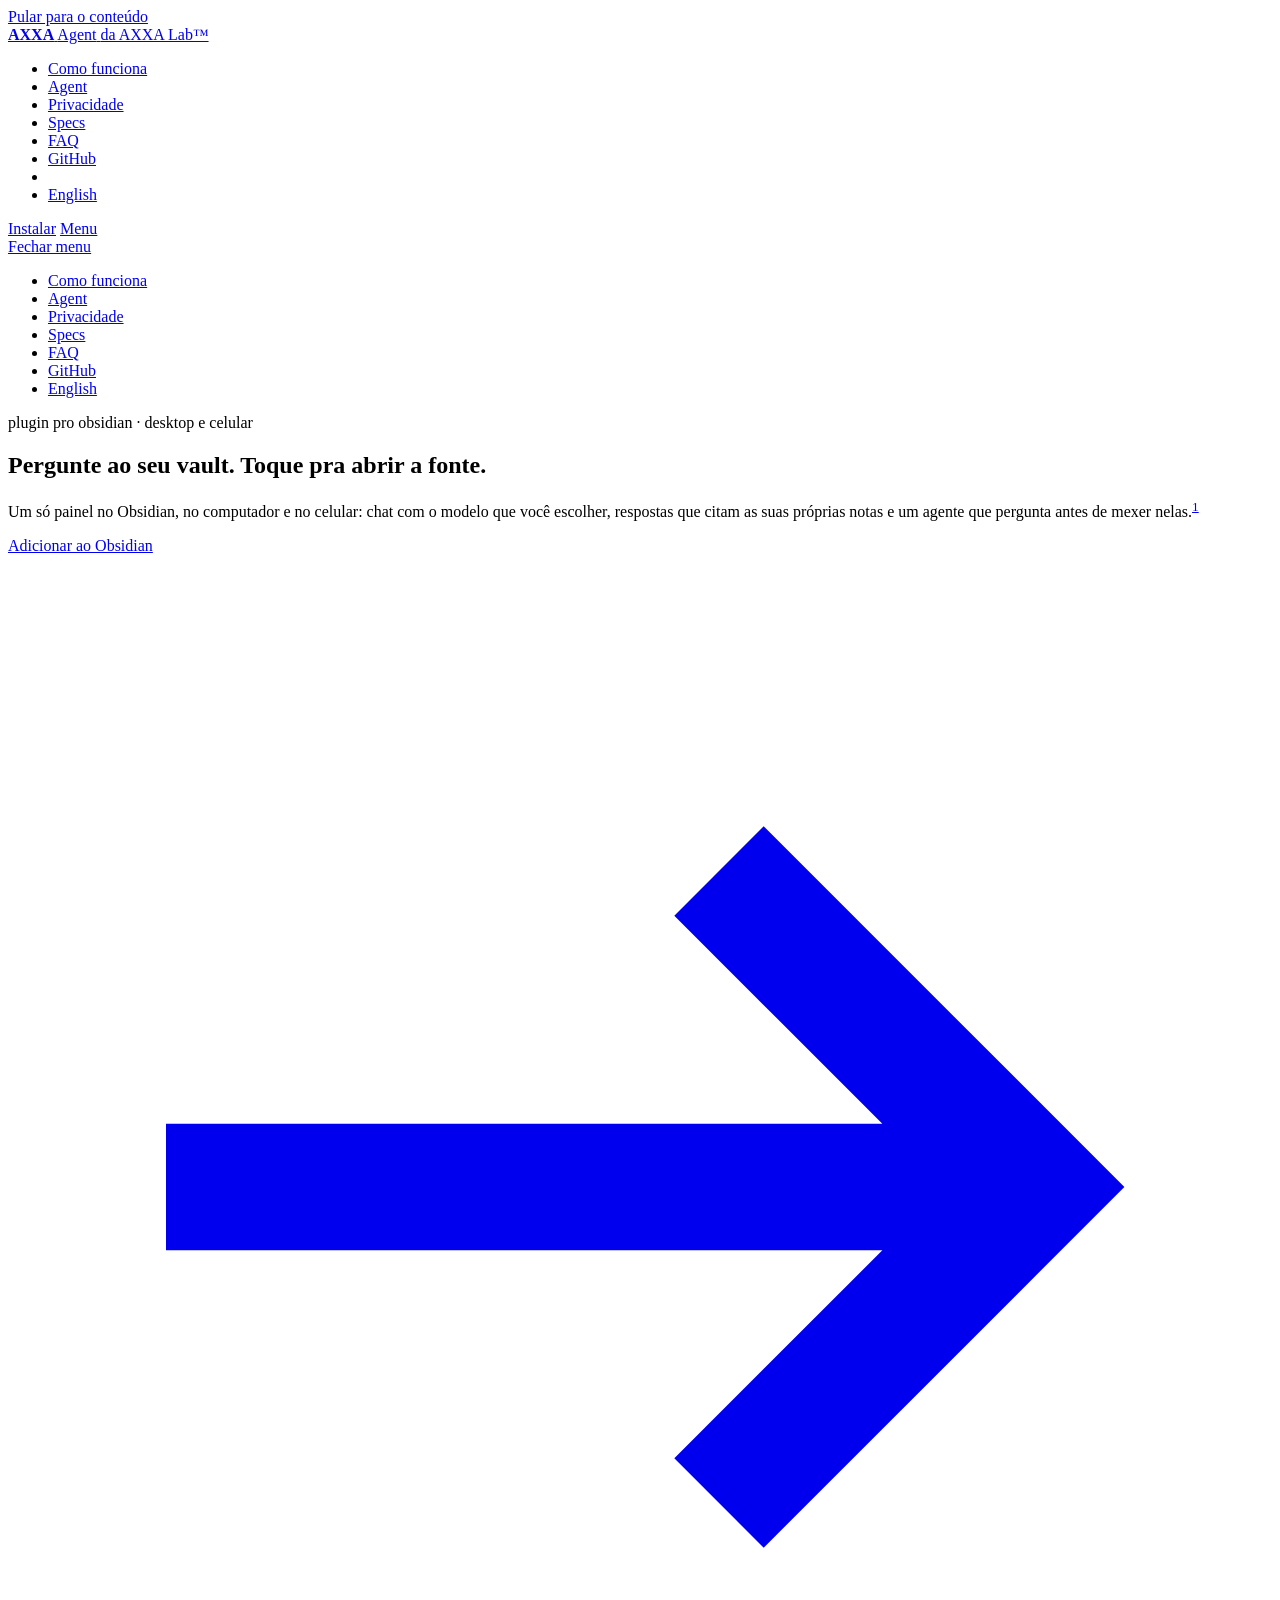
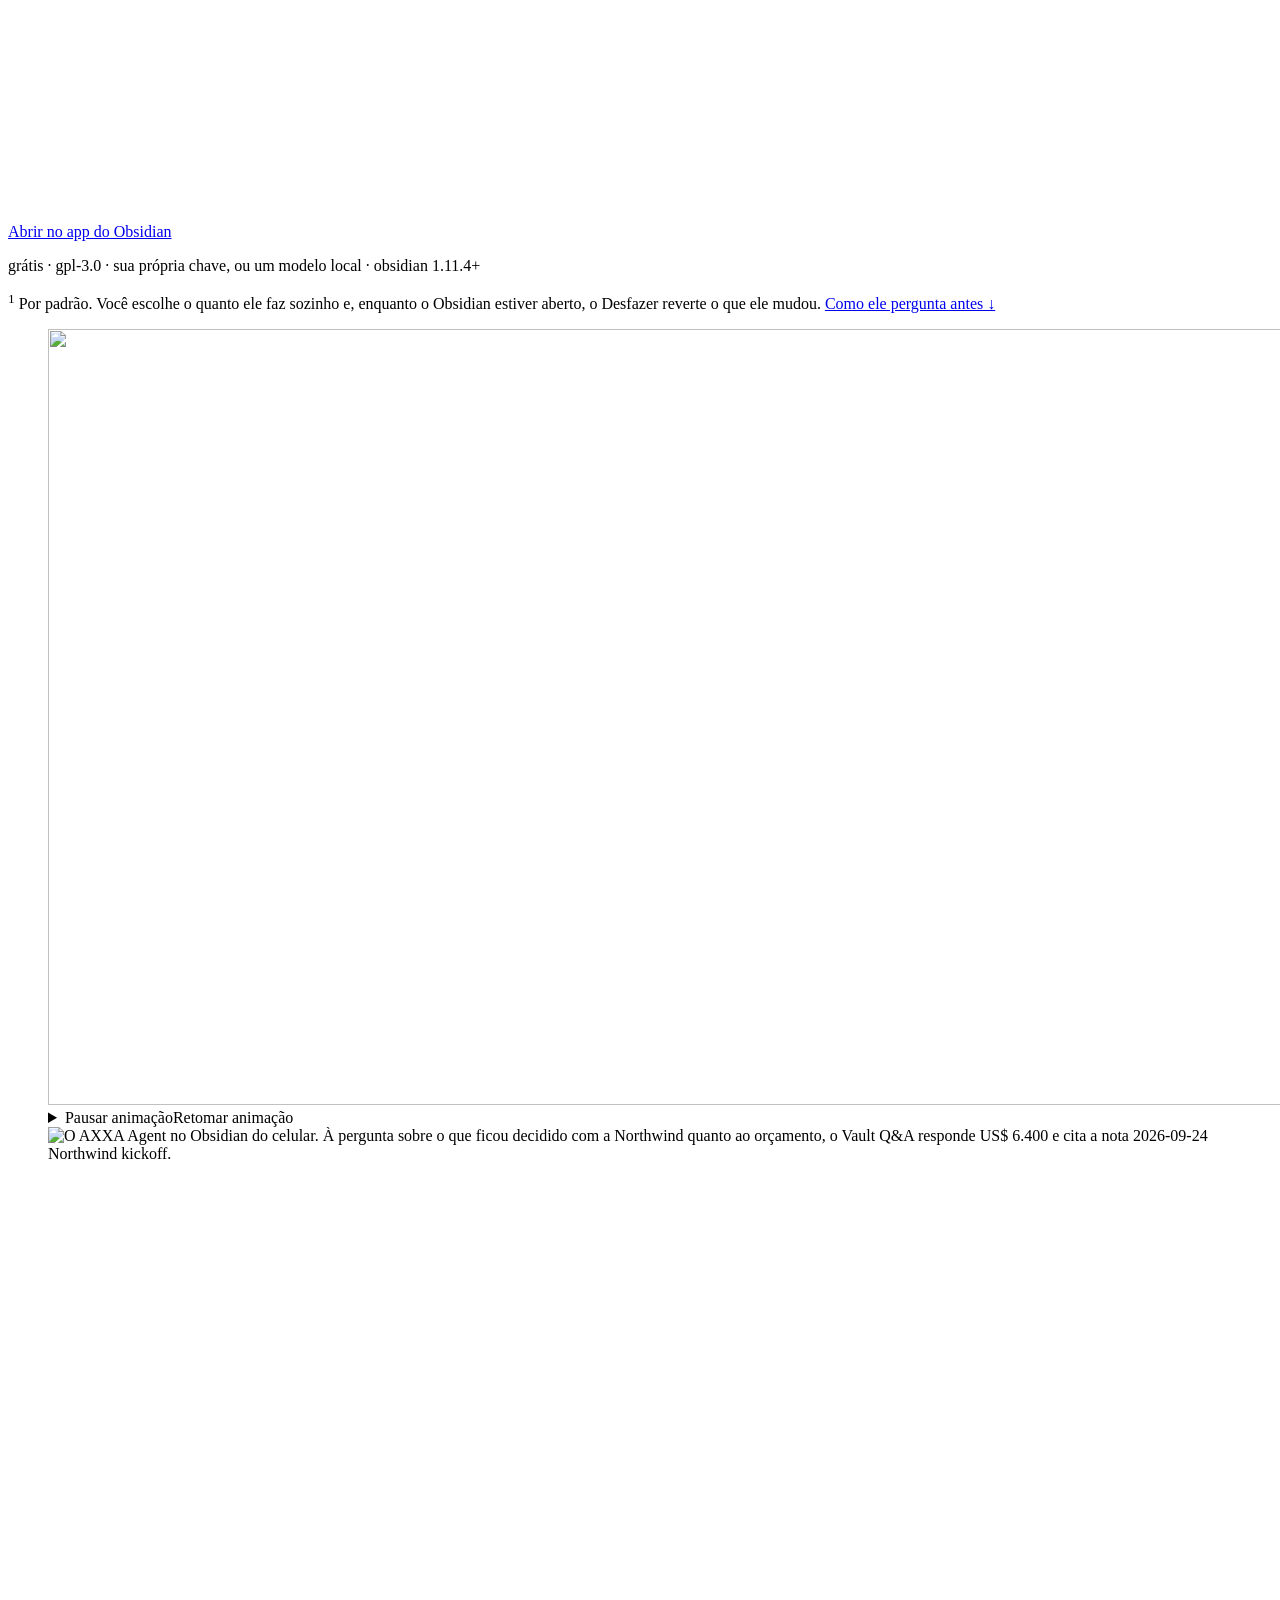
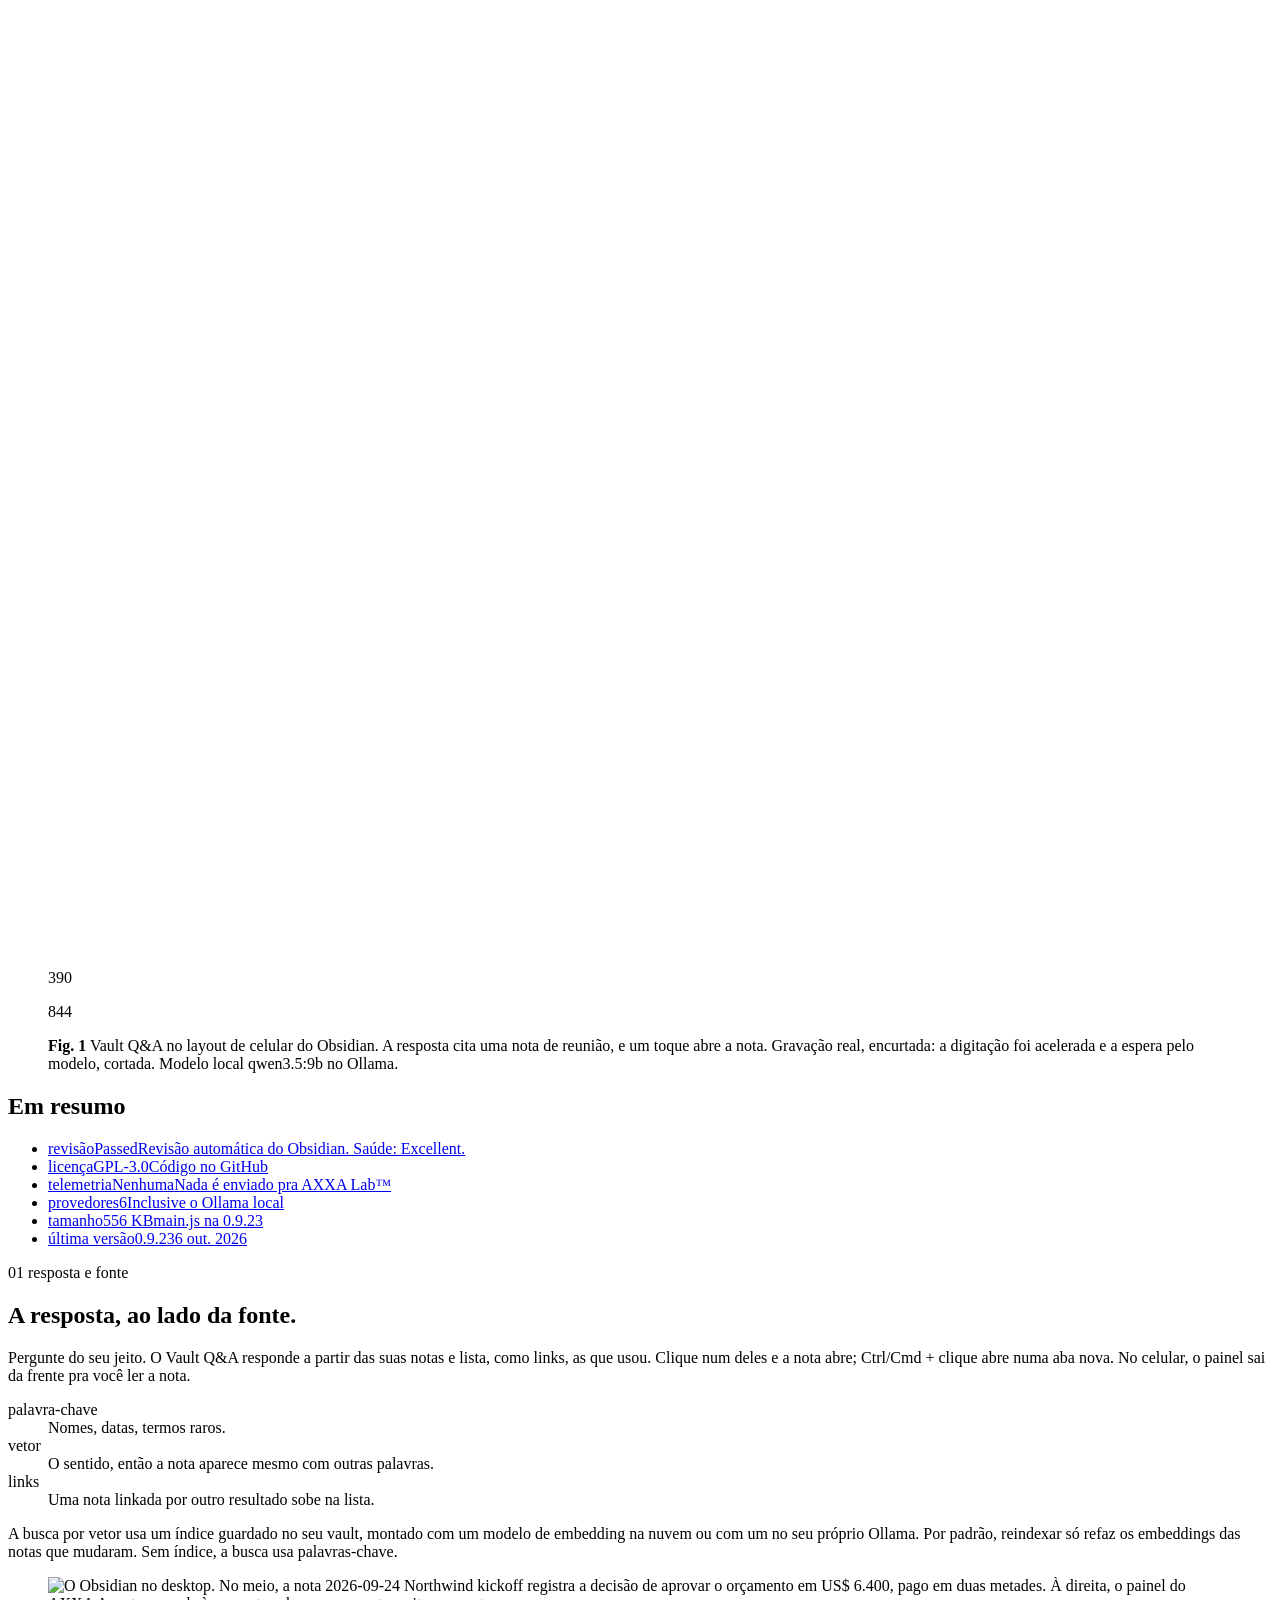
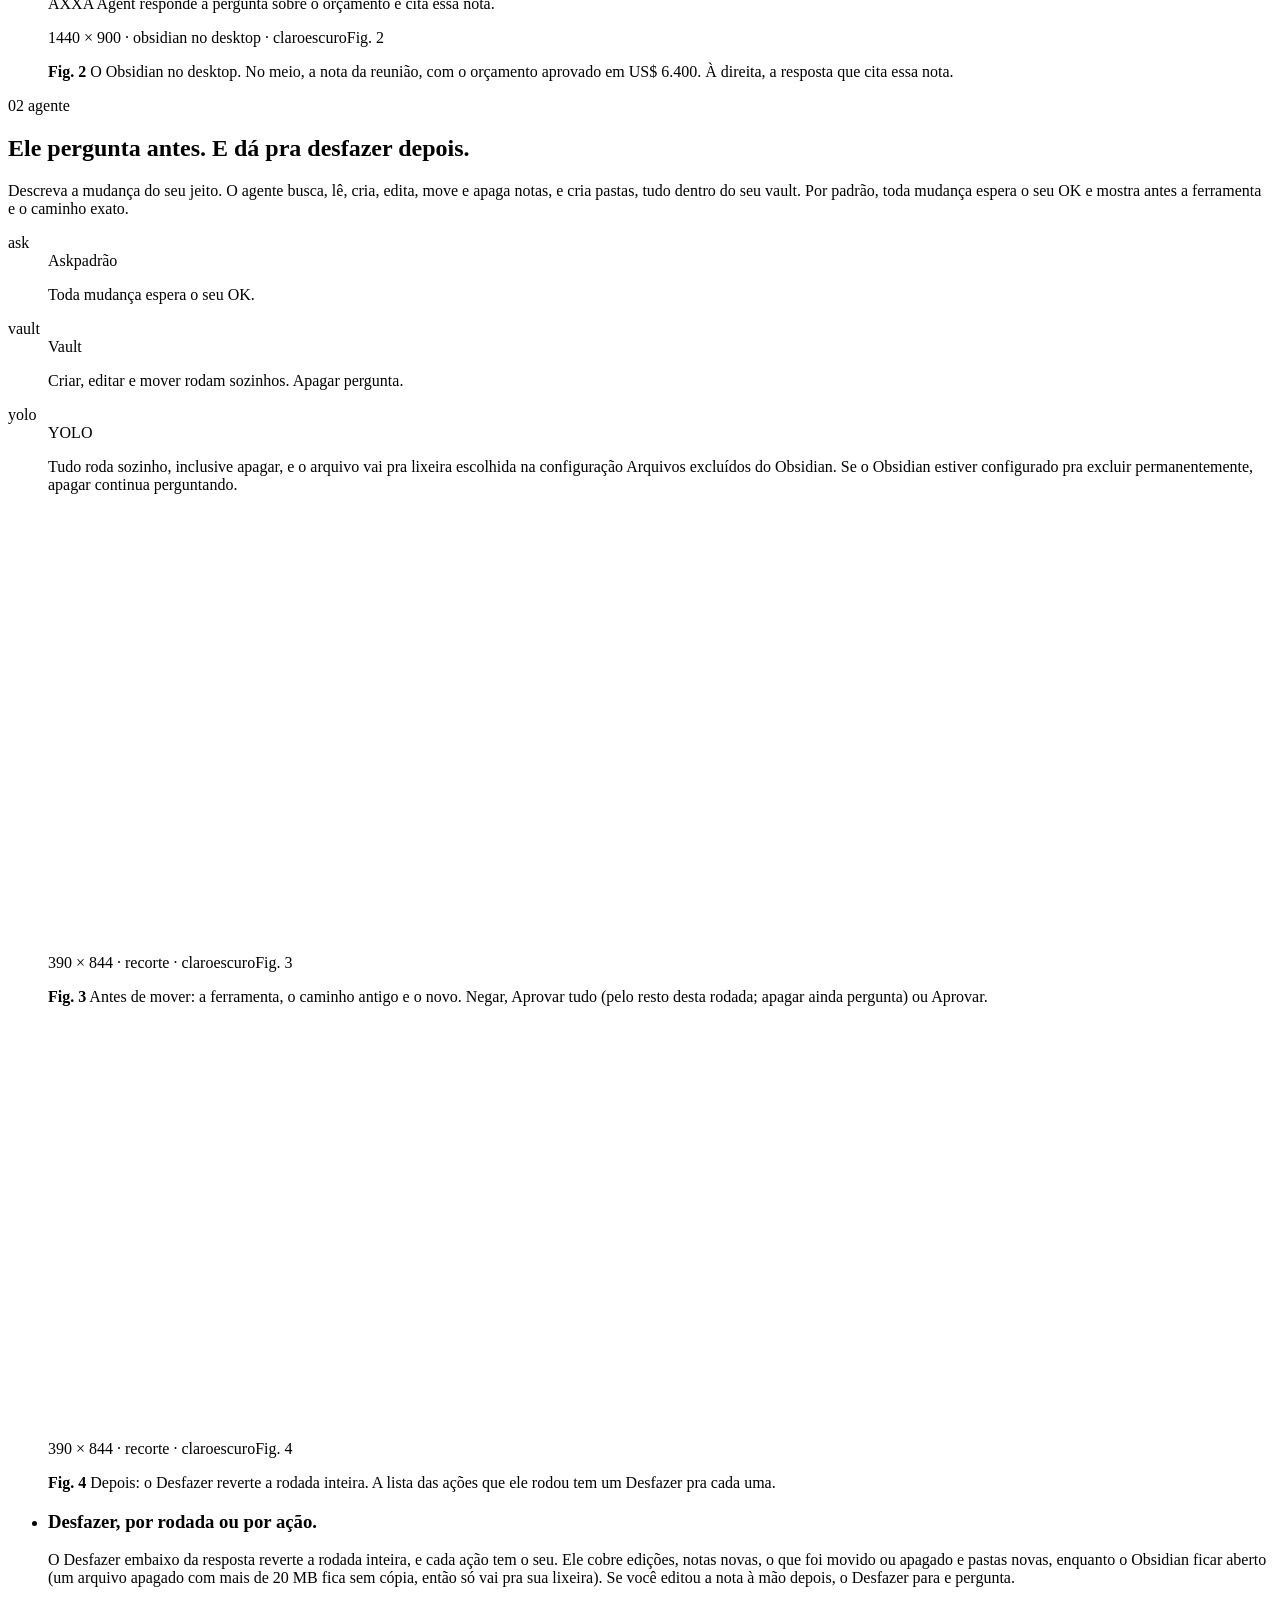
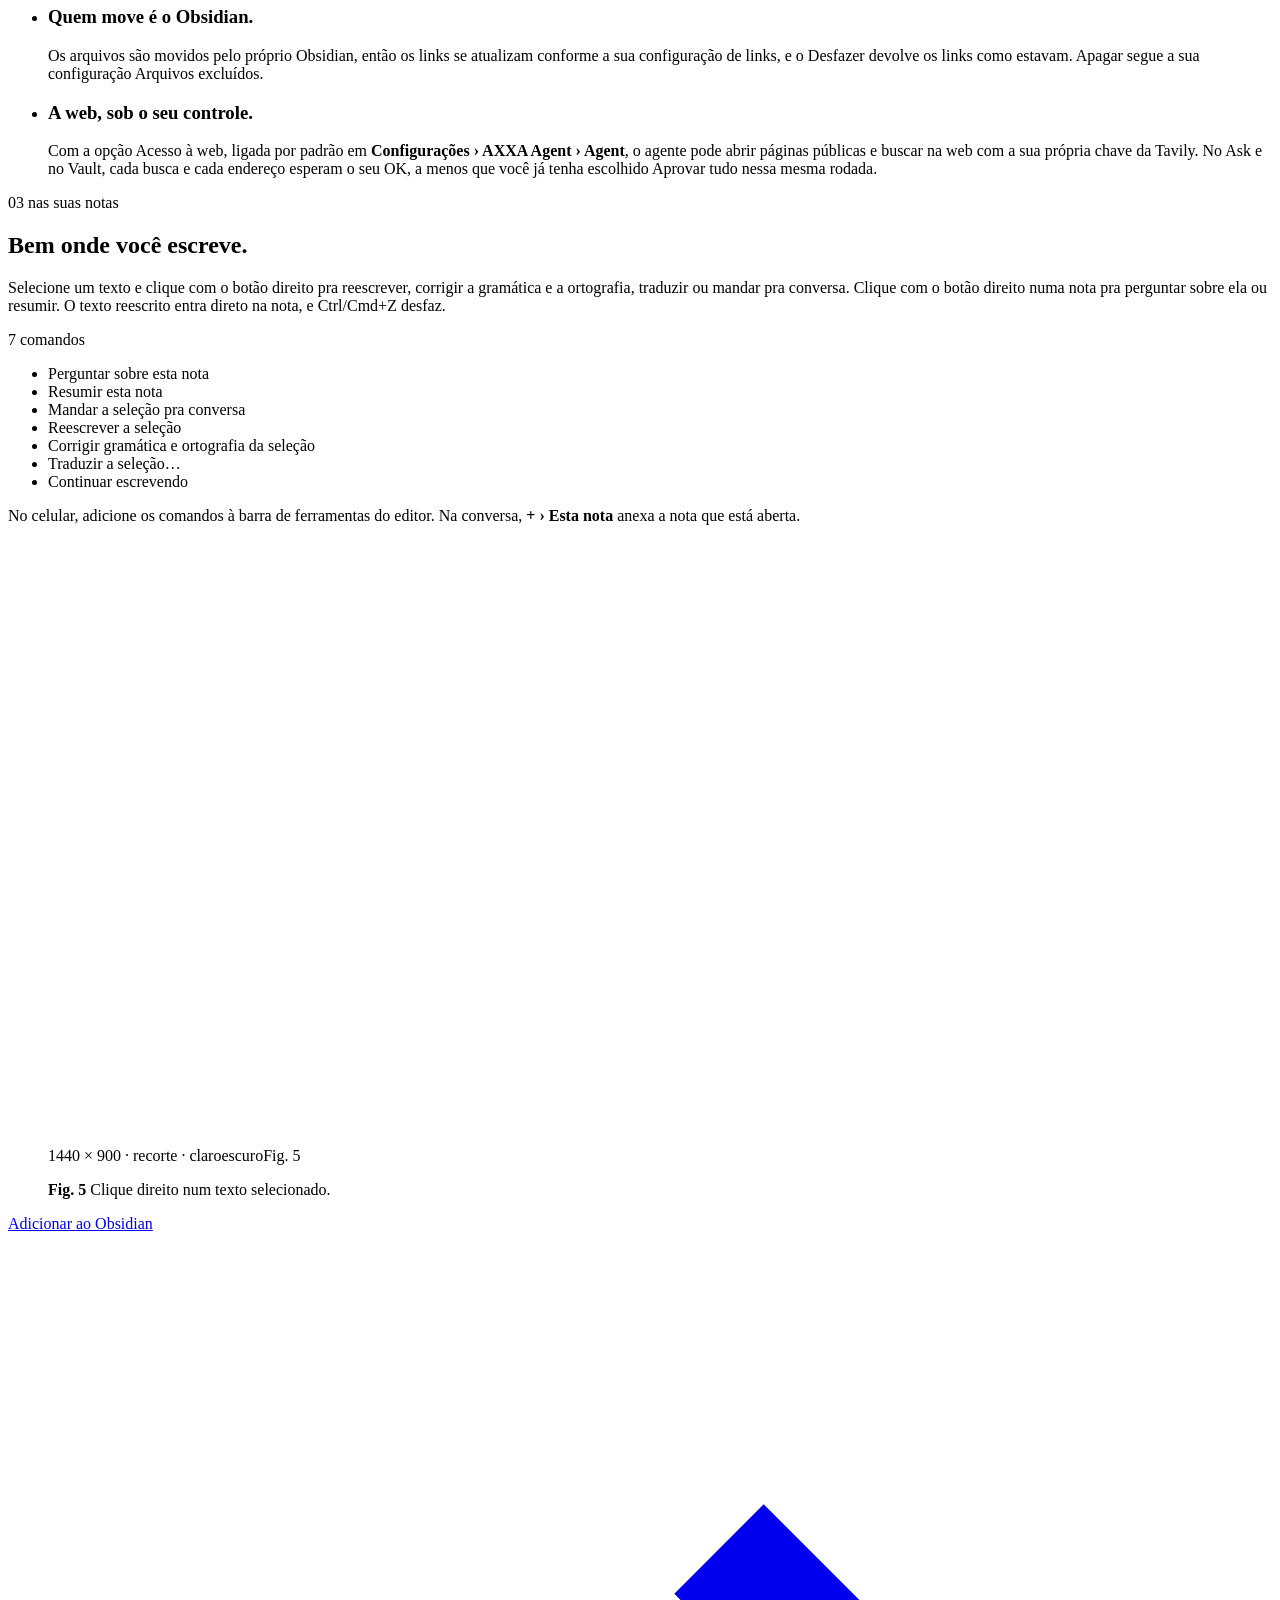
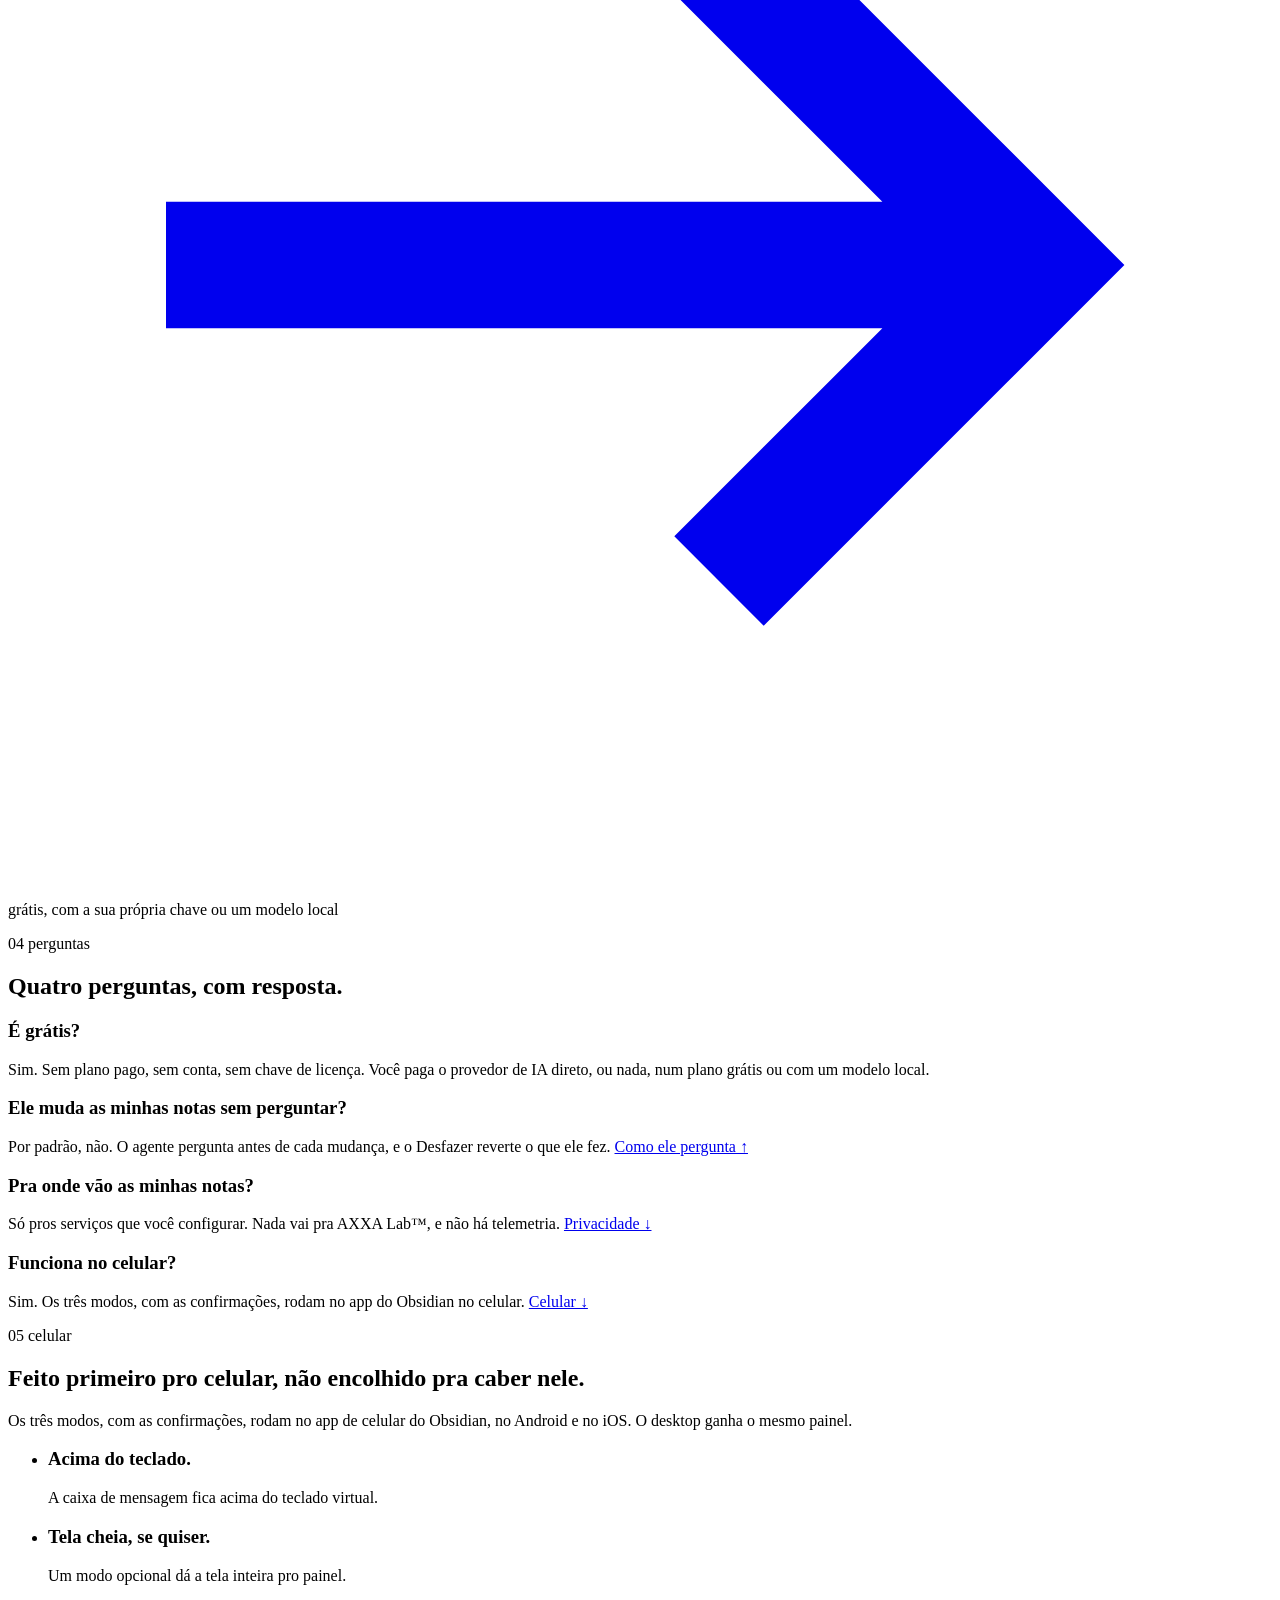
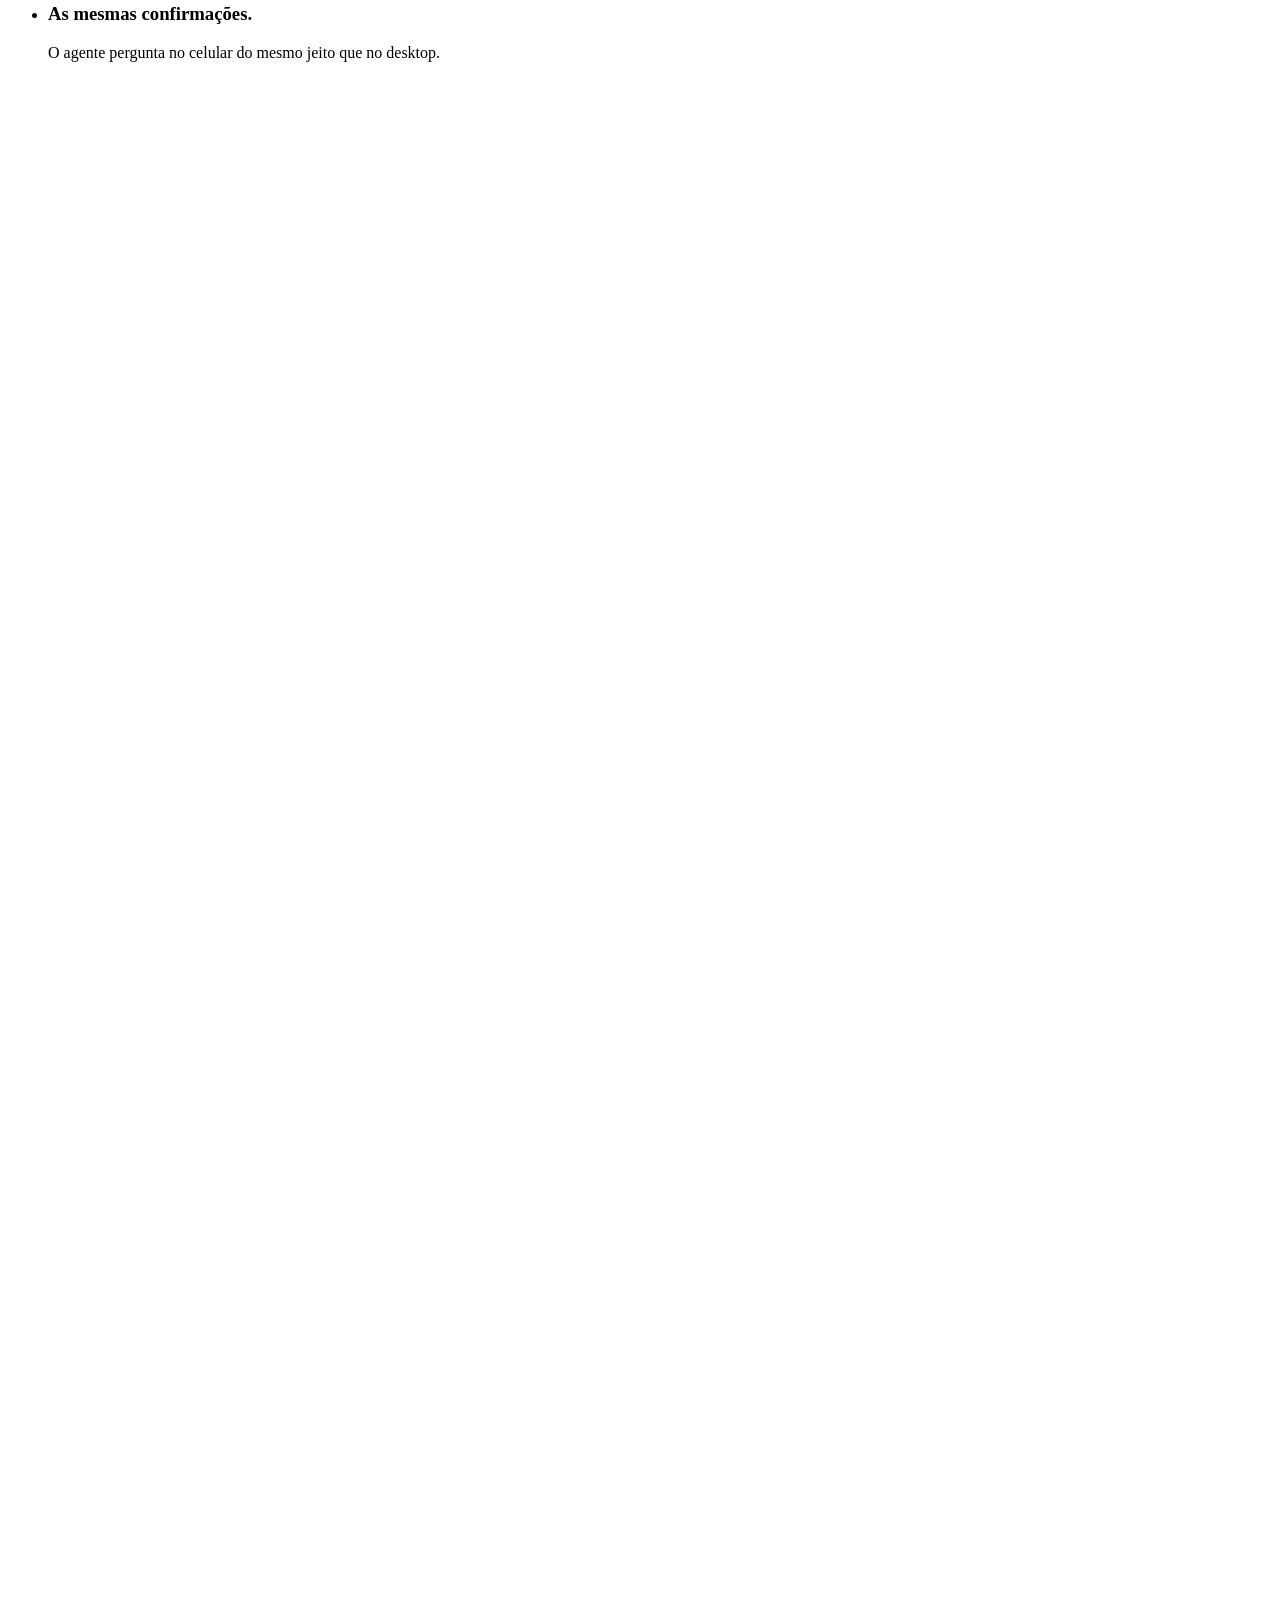
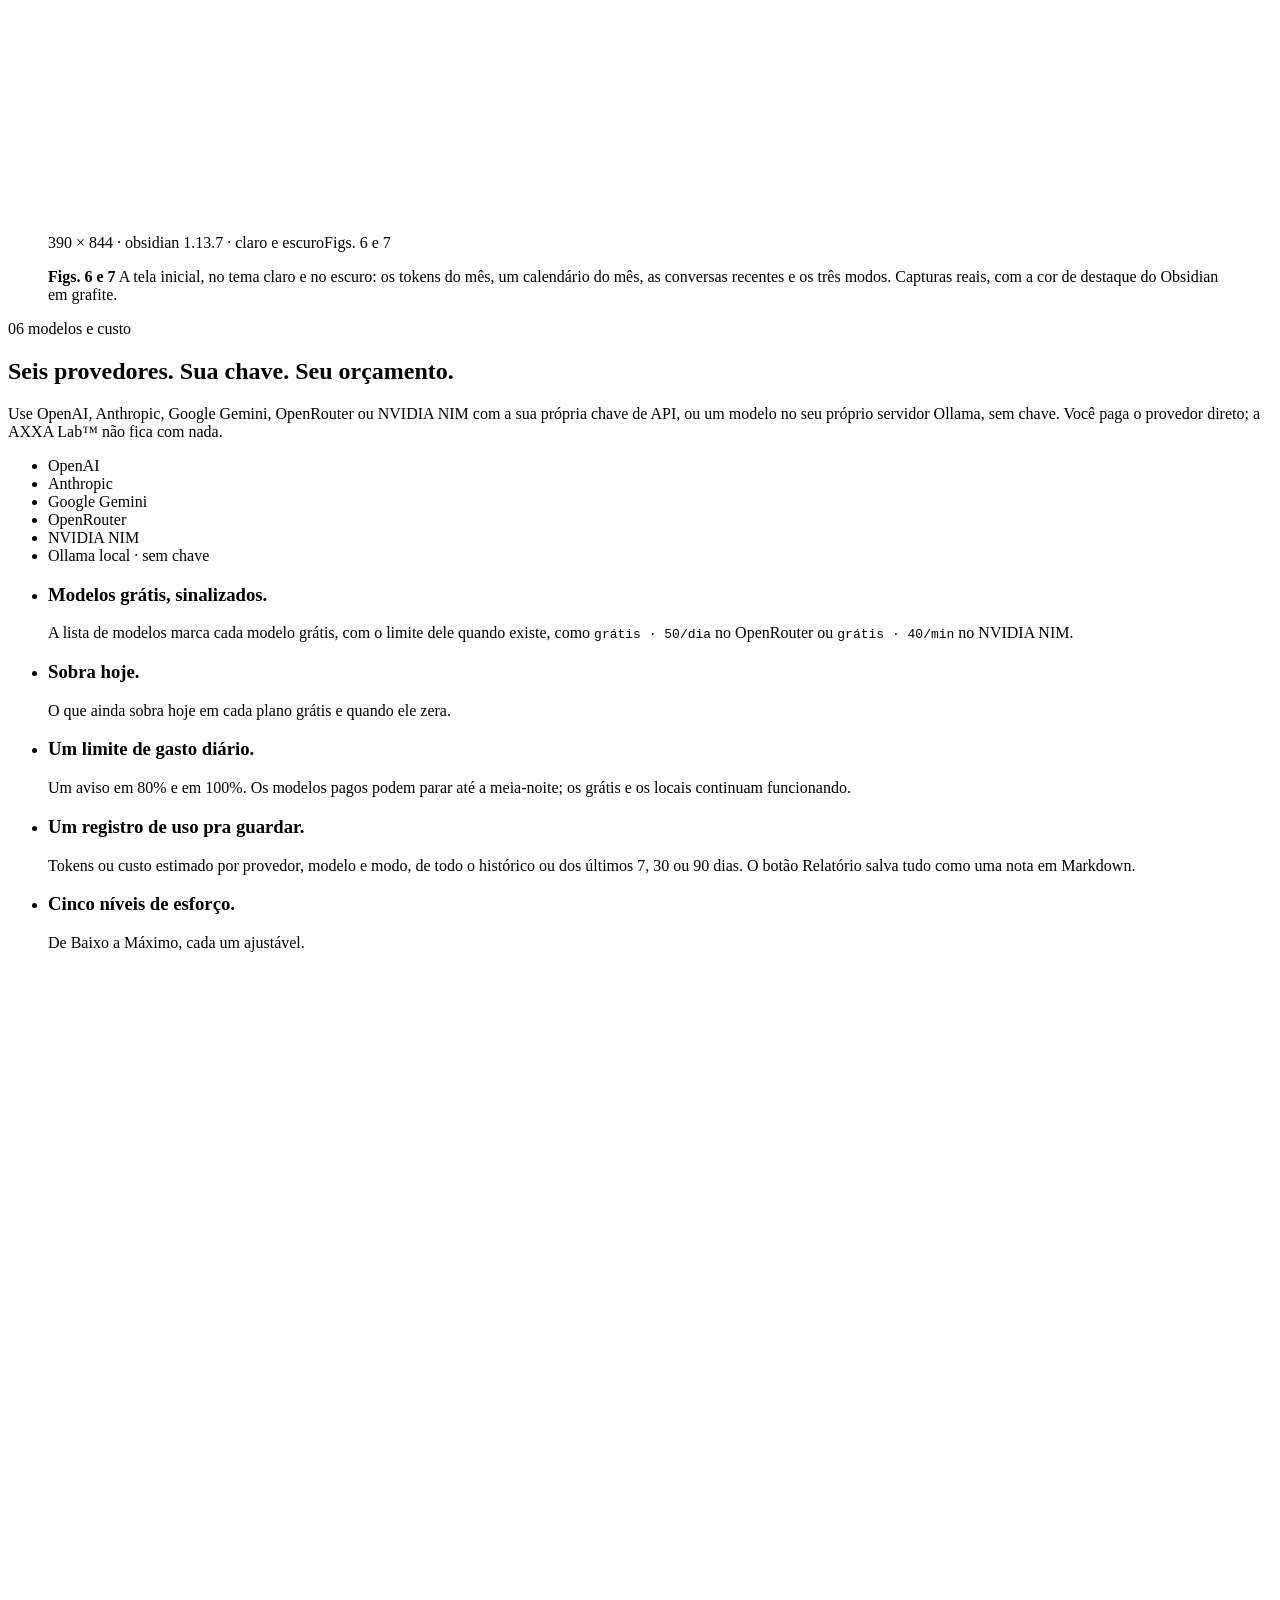
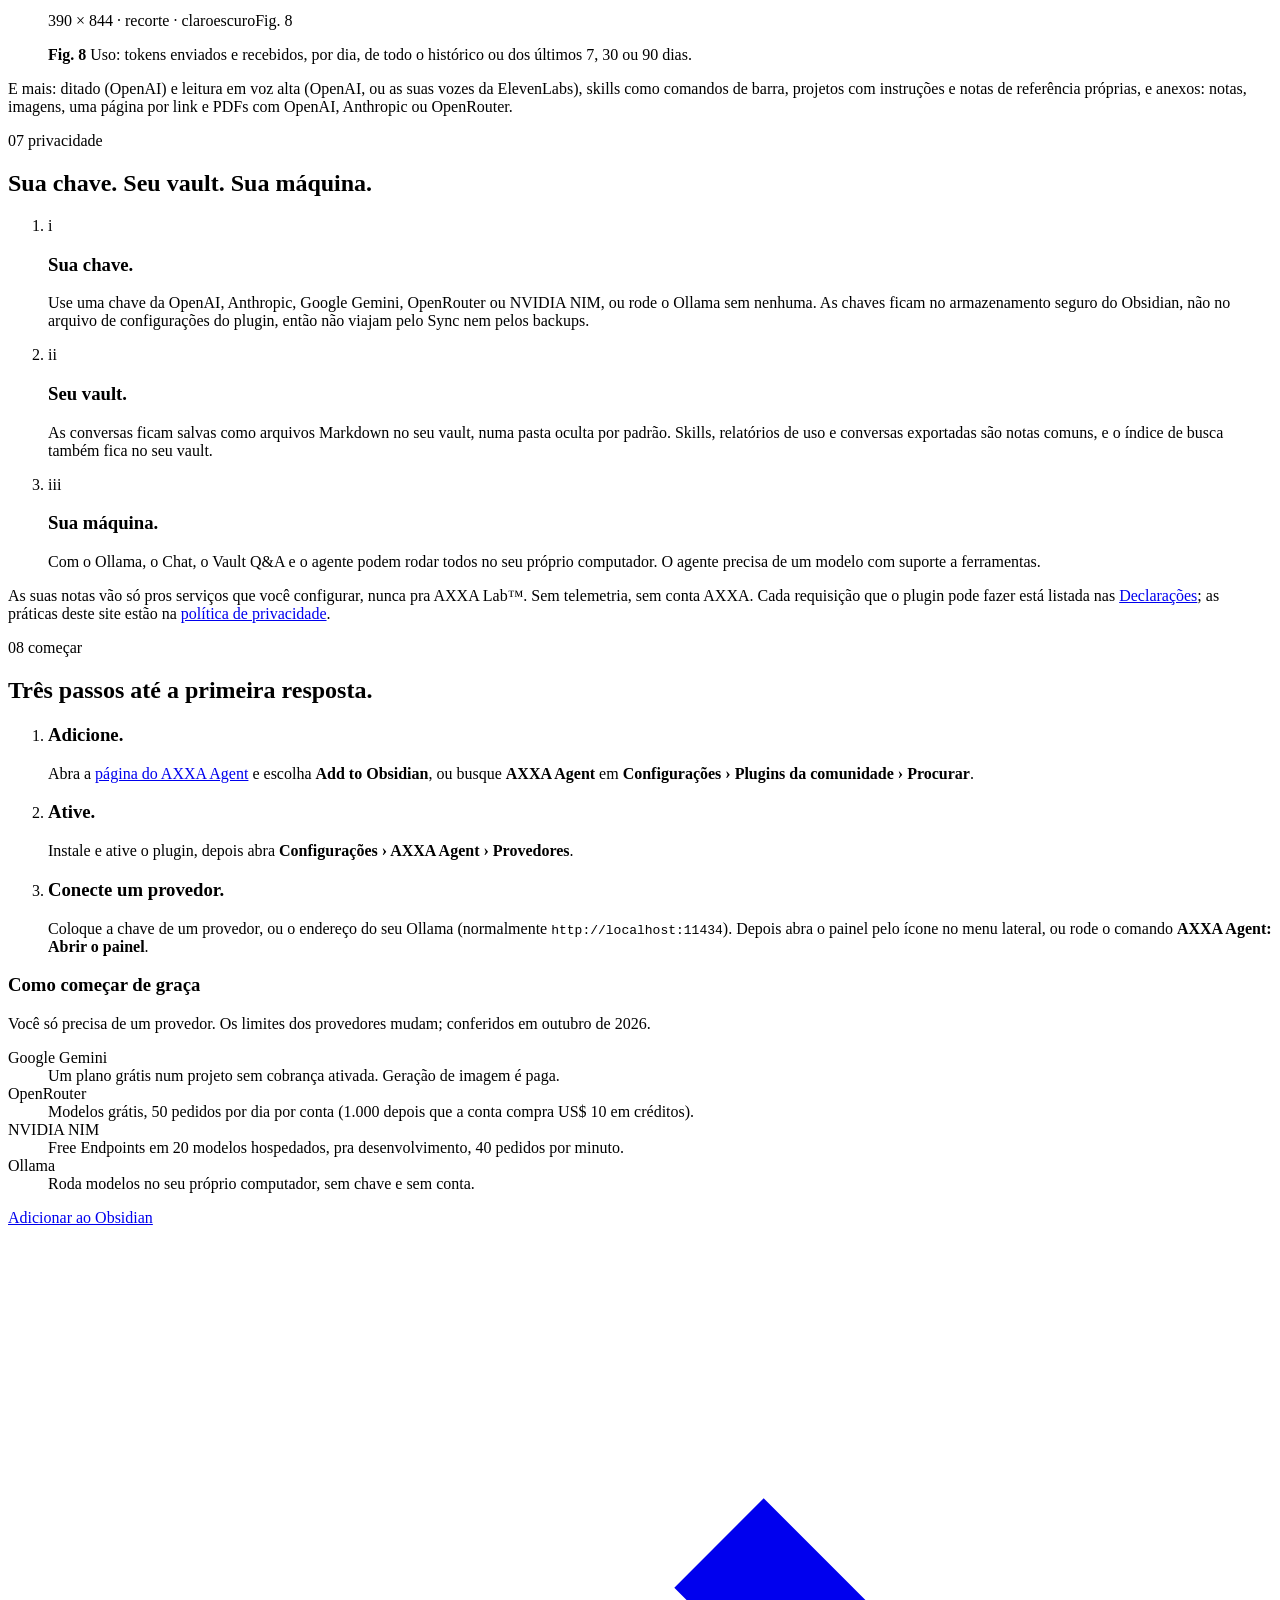
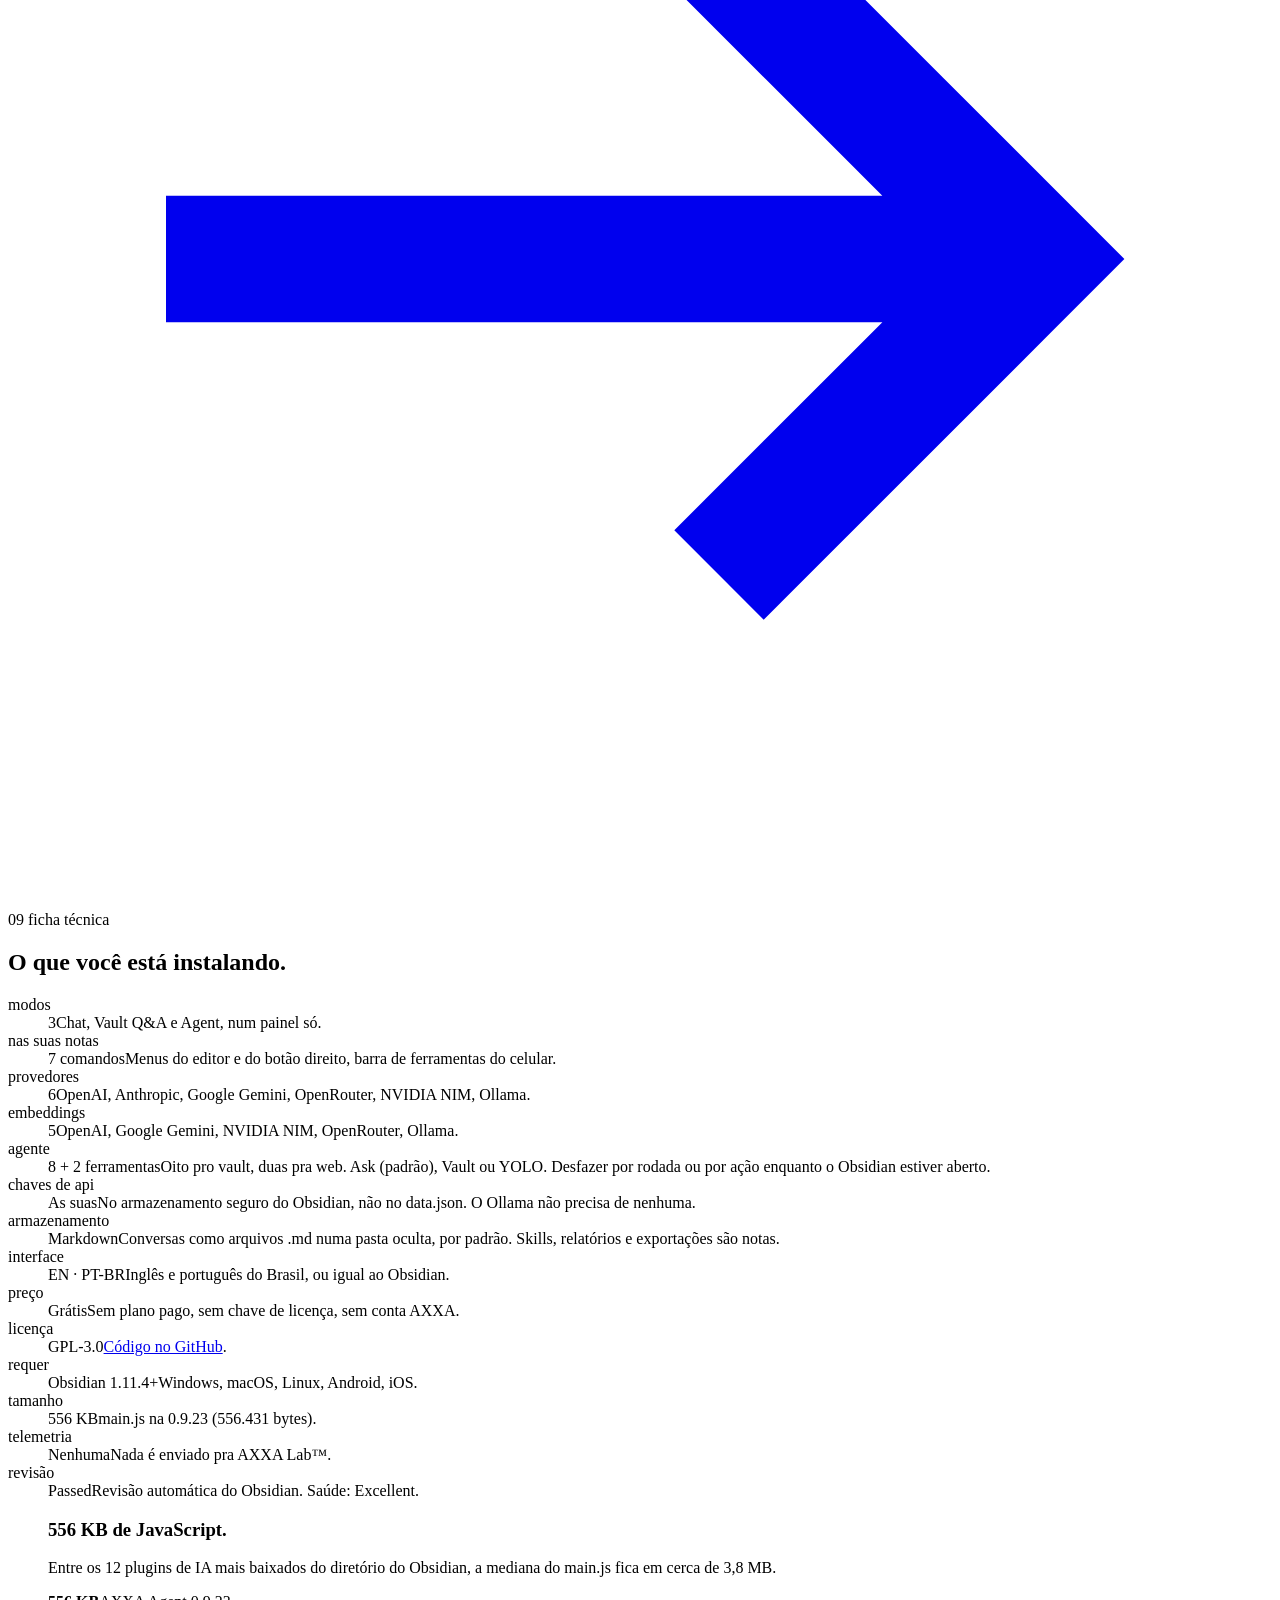
==== commit b423ab59: "feat: o site vira uma ficha técnica do produto, com capturas reais da 0.9.23 - Página nova em inglês" ====
--- a/public/pt/index.html
+++ b/public/pt/index.html
@@ -4,8 +4,8 @@
 <meta charset="utf-8">
 <meta name="viewport" content="width=device-width, initial-scale=1">
 <meta http-equiv="Content-Security-Policy" content="default-src 'self'; img-src 'self'; style-src 'self'; font-src 'self'; script-src 'none'; object-src 'none'; base-uri 'none'; form-action 'none'">
-<title>AXXA Agent: o agente de IA do Obsidian, feito primeiro pro celular</title>
-<meta name="description" content="Converse com IA, pergunte ao seu vault com respostas que citam as notas e deixe um agente editar suas notas no Obsidian, no celular e no desktop. OpenAI, Claude, Gemini, OpenRouter, NVIDIA NIM ou Ollama local, com a sua própria chave. Grátis e de código aberto.">
+<title>AXXA Agent: pergunte ao seu vault, toque pra abrir a fonte</title>
+<meta name="description" content="Um painel de IA pro Obsidian, no computador e no celular: chat com o modelo que você escolher, respostas que citam as suas próprias notas e um agente que pergunta antes de mexer nelas. OpenAI, Claude, Gemini, OpenRouter, NVIDIA NIM ou Ollama local, com a sua própria chave. Grátis e de código aberto.">
 <link rel="canonical" href="https://agent.axxalab.com.br/pt/">
 <link rel="alternate" hreflang="en" href="https://agent.axxalab.com.br/">
 <link rel="alternate" hreflang="pt-BR" href="https://agent.axxalab.com.br/pt/">
@@ -13,13 +13,13 @@
 <meta property="og:type" content="website">
 <meta property="og:site_name" content="AXXA Agent">
 <meta property="og:locale" content="pt_BR">
-<meta property="og:title" content="AXXA Agent: o agente de IA do Obsidian, feito primeiro pro celular">
-<meta property="og:description" content="Converse, pergunte ao vault com respostas que citam as notas e deixe um agente editar suas notas. Seis provedores, sua própria chave, tudo em Markdown.">
+<meta property="og:title" content="AXXA Agent: pergunte ao seu vault, toque pra abrir a fonte">
+<meta property="og:description" content="Chat, respostas que citam as suas próprias notas e um agente que pergunta antes de mexer nelas. No Obsidian, no celular e no desktop. A sua própria chave, ou um modelo local.">
 <meta property="og:url" content="https://agent.axxalab.com.br/pt/">
 <meta property="og:image" content="https://agent.axxalab.com.br/assets/og.png">
 <meta property="og:image:width" content="1200">
 <meta property="og:image:height" content="630">
-<meta property="og:image:alt" content="AXXA Agent, o agente de IA do Obsidian, ao lado de um celular com uma resposta do vault citando a nota">
+<meta property="og:image:alt" content="AXXA Agent: pergunte ao seu vault, toque pra abrir a fonte. Um celular mostra uma resposta que cita uma nota de reunião.">
 <meta name="twitter:card" content="summary_large_image">
 <meta name="color-scheme" content="light dark">
 <meta name="theme-color" content="#ffffff" media="(prefers-color-scheme: light)">
@@ -27,368 +27,507 @@
 <link rel="icon" href="/favicon.svg" type="image/svg+xml">
 <link rel="preload" href="/assets/fonts/schibsted-grotesk-latin.woff2" as="font" type="font/woff2" crossorigin>
 <link rel="stylesheet" href="/assets/site.css">
-<script type="application/ld+json">{"@context": "https://schema.org", "@type": "SoftwareApplication", "name": "AXXA Agent", "applicationCategory": "ProductivityApplication", "applicationSubCategory": "Obsidian plugin", "operatingSystem": "Windows, macOS, Linux, Android, iOS (Obsidian 1.11.4+)", "offers": {"@type": "Offer", "price": "0", "priceCurrency": "USD"}, "license": "https://www.gnu.org/licenses/gpl-3.0.html", "url": "https://agent.axxalab.com.br/pt/", "inLanguage": "pt-BR", "downloadUrl": "https://community.obsidian.md/plugins/axxa-agent", "image": "https://agent.axxalab.com.br/assets/og.png", "author": {"@type": "Organization", "name": "AXXA Lab™", "url": "https://agent.axxalab.com.br/"}}</script>
+<script type="application/ld+json">{"@context": "https://schema.org", "@type": "SoftwareApplication", "name": "AXXA Agent", "softwareVersion": "0.9.23", "applicationCategory": "ProductivityApplication", "applicationSubCategory": "Obsidian plugin", "operatingSystem": "Windows, macOS, Linux, Android, iOS (Obsidian 1.11.4+)", "offers": {"@type": "Offer", "price": "0", "priceCurrency": "USD"}, "license": "https://www.gnu.org/licenses/gpl-3.0.html", "url": "https://agent.axxalab.com.br/pt/", "inLanguage": "pt-BR", "downloadUrl": "https://community.obsidian.md/plugins/axxa-agent", "image": "https://agent.axxalab.com.br/assets/og.png", "author": {"@type": "Organization", "name": "AXXA Lab™", "url": "https://agent.axxalab.com.br/"}}</script>
 </head>
 <body>
-<a class="skip" href="#main">Pular pro conteúdo</a>
-
-<header class="site-head">
-  <div class="wrap head-row">
-    <a class="wordmark" href="/pt/"><span class="wm-name">AXXA</span> <span class="wm-prod">Agent</span><span class="wm-by">da AXXA Lab™</span></a>
-    <nav class="head-nav" aria-label="Principal">
+<a class="skip" href="#main">Pular para o conteúdo</a>
+
+<header class="head">
+  <div class="wrap head-in">
+    <a class="wm" href="/pt/"><b>AXXA</b> <span>Agent</span> <span class="wm-by">da AXXA&nbsp;Lab™</span></a>
+    <nav class="nav" aria-label="Principal">
       <ul>
-        <li><a href="#recursos">Recursos</a></li>
-        <li><a href="#comecar">Começar</a></li>
-        <li><a href="#privacidade">Privacidade</a></li>
-        <li><a href="#perguntas">Perguntas</a></li>
+        <li><a href="#answer">Como funciona</a></li>
+        <li><a href="#agent">Agent</a></li>
+        <li><a href="#privacy">Privacidade</a></li>
+        <li><a href="#spec">Specs</a></li>
+        <li><a href="#faq">FAQ</a></li>
         <li><a href="https://github.com/axxalab/axxa-agent">GitHub</a></li>
-        <li class="lang"><a href="/" hreflang="en" lang="en">English</a></li>
+        <li class="sep-li" aria-hidden="true"><span class="sep"></span></li>
+        <li><a href="/" hreflang="en" lang="en">English</a></li>
       </ul>
     </nav>
-    <details class="menu">
-      <summary>Menu<span class="menu-icon" aria-hidden="true"></span></summary>
-      <nav aria-label="Principal">
+    <a class="btn btn-ink" href="https://community.obsidian.md/plugins/axxa-agent">Instalar</a>
+    <a class="menu-btn" href="#menu"><span>Menu</span><span class="menu-bars" aria-hidden="true"></span></a>
+    <nav class="menu-sheet" id="menu" aria-label="Principal">
+        <a class="menu-close" href="#_">Fechar menu</a>
         <ul>
-          <li><a href="#recursos">Recursos</a></li>
-          <li><a href="#comecar">Começar</a></li>
-          <li><a href="#privacidade">Privacidade</a></li>
-          <li><a href="#perguntas">Perguntas</a></li>
+          <li><a href="#answer">Como funciona</a></li>
+          <li><a href="#agent">Agent</a></li>
+          <li><a href="#privacy">Privacidade</a></li>
+          <li><a href="#spec">Specs</a></li>
+          <li><a href="#faq">FAQ</a></li>
           <li><a href="https://github.com/axxalab/axxa-agent">GitHub</a></li>
           <li><a href="/" hreflang="en" lang="en">English</a></li>
         </ul>
+    </nav>
+  </div>
+</header>
+
+<main id="main">
+
+<section class="hero" aria-labelledby="hero-title">
+  <div class="wrap grid12 hero-grid">
+    <div class="hero-copy">
+      <p class="eyebrow"><span class="chip" aria-hidden="true"></span>plugin pro obsidian · desktop e celular</p>
+      <h1 id="hero-title" class="display">Pergunte ao seu vault. Toque pra abrir a fonte.</h1>
+      <p class="lede">Um só painel no Obsidian, no computador e no celular: chat com o modelo que você escolher, respostas que citam as suas próprias notas e um agente que pergunta antes de mexer nelas.<sup><a id="fnref1" href="#fn1" aria-label="Nota de rodapé 1">1</a></sup></p>
+      <div class="actions">
+        <a class="btn btn-signal" href="https://community.obsidian.md/plugins/axxa-agent">Adicionar ao Obsidian<svg class="arr" viewBox="0 0 16 16" aria-hidden="true" focusable="false"><path d="M2 8h11M9 4l4 4-4 4" fill="none" stroke="currentColor" stroke-width="1.6"/></svg></a>
+        <a class="lnk lnk-app" href="obsidian://show-plugin?id=axxa-agent">Abrir no app do Obsidian</a>
+      </div>
+      <p class="micro">grátis&nbsp;· gpl-3.0&nbsp;· sua própria chave, ou um modelo local&nbsp;· obsidian&nbsp;1.11.4+</p>
+      <p class="fn" id="fn1"><sup>1</sup> Por padrão. Você escolhe o quanto ele faz sozinho e, enquanto o Obsidian estiver aberto, o Desfazer reverte o que ele mudou. <a href="#agent">Como ele pergunta antes ↓</a></p>
+    </div>
+
+    <figure class="hero-media" aria-labelledby="fig1-cap">
+      <picture class="hero-pane">
+        <source media="(max-width: 1023px)" srcset="/assets/media/blank.gif">
+        <source media="(prefers-color-scheme: dark)" type="image/avif" srcset="/assets/media/desktop-d-1240.avif 1240w, /assets/media/desktop-d-2480.avif 2480w" sizes="560px">
+        <source media="(prefers-color-scheme: dark)" type="image/webp" srcset="/assets/media/desktop-d-1240.webp 1240w, /assets/media/desktop-d-2480.webp 2480w" sizes="560px">
+        <source type="image/avif" srcset="/assets/media/desktop-l-1240.avif 1240w, /assets/media/desktop-l-2480.avif 2480w" sizes="560px">
+        <img src="/assets/media/desktop-l-1240.webp" srcset="/assets/media/desktop-l-1240.webp 1240w, /assets/media/desktop-l-2480.webp 2480w" sizes="560px" width="1240" height="776" alt="" fetchpriority="high" decoding="async">
+      </picture>
+      <details class="motion">
+        <summary><span class="p">Pausar animação</span><span class="r">Retomar animação</span></summary>
+      </details>
+      <div class="device">
+        <div class="screen">
+          <picture>
+            <source media="(prefers-color-scheme: dark)" type="image/avif" srcset="/assets/media/hero-still-dark.avif">
+            <source media="(prefers-color-scheme: dark)" type="image/webp" srcset="/assets/media/hero-still-dark.webp">
+            <source type="image/avif" srcset="/assets/media/hero-still-light.avif">
+            <img src="/assets/media/hero-still-light.webp" width="640" height="1386" fetchpriority="high" alt="O AXXA Agent no Obsidian do celular. À pergunta sobre o que ficou decidido com a Northwind quanto ao orçamento, o Vault Q&amp;A responde US$ 6.400 e cita a nota 2026-09-24 Northwind kickoff.">
+          </picture>
+          <video autoplay muted loop playsinline preload="auto" width="640" height="1386" aria-hidden="true" tabindex="-1">
+            <source src="/assets/media/hero-dark.mp4" type="video/mp4" media="(prefers-reduced-motion: no-preference) and (prefers-color-scheme: dark)">
+            <source src="/assets/media/hero-light.mp4" type="video/mp4" media="(prefers-reduced-motion: no-preference)">
+          </video>
+        </div>
+      </div>
+      <p class="dimw" aria-hidden="true"><span>390</span></p>
+      <p class="dimh" aria-hidden="true"><span>844</span></p>
+      <figcaption class="cap" id="fig1-cap"><b>Fig. 1</b> Vault Q&amp;A no layout de celular do Obsidian. A resposta cita uma nota de reunião, e um toque abre a nota. Gravação real, encurtada: a digitação foi acelerada e a espera pelo modelo, cortada. Modelo local qwen3.5:9b no Ollama.</figcaption>
+    </figure>
+  </div>
+</section>
+
+<section class="plate6" aria-labelledby="glance-title">
+  <h2 id="glance-title" class="vh">Em resumo</h2>
+  <div class="wrap">
+    <ul>
+      <li><a href="https://community.obsidian.md/plugins/axxa-agent"><span class="label">revisão</span><span class="v">Passed</span><span class="n">Revisão automática do Obsidian. Saúde: Excellent.</span></a></li>
+      <li><a href="https://github.com/axxalab/axxa-agent"><span class="label">licença</span><span class="v">GPL-3.0</span><span class="n">Código no GitHub</span></a></li>
+      <li><a href="https://github.com/axxalab/axxa-agent/blob/main/README.pt-BR.md#declarações"><span class="label">telemetria</span><span class="v">Nenhuma</span><span class="n">Nada é enviado pra AXXA&nbsp;Lab™</span></a></li>
+      <li><a href="#models"><span class="label">provedores</span><span class="v">6</span><span class="n">Inclusive o Ollama local</span></a></li>
+      <li><a href="#size"><span class="label">tamanho</span><span class="v">556 KB</span><span class="n">main.js na 0.9.23</span></a></li>
+      <li><a href="https://github.com/axxalab/axxa-agent/releases/tag/0.9.23"><span class="label">última versão</span><span class="v">0.9.23</span><span class="n">6 out. 2026</span></a></li>
+    </ul>
+  </div>
+</section>
+
+<section class="sec" id="answer" aria-labelledby="answer-title">
+  <div class="wrap grid12 sec-grid">
+    <p class="rail"><span class="n">01</span> resposta e fonte</p>
+    <div class="sec-body">
+      <h2 id="answer-title" class="h2">A resposta, ao lado da fonte.</h2>
+      <p class="body-l">Pergunte do seu jeito. O Vault Q&amp;A responde a partir das suas notas e lista, como links, as que usou. Clique num deles e a nota abre; Ctrl/Cmd + clique abre numa aba nova. No celular, o painel sai da frente pra você ler a nota.</p>
+      <dl class="kv" aria-label="Como uma nota é encontrada">
+        <div><dt>palavra-chave</dt><dd>Nomes, datas, termos raros.</dd></div>
+        <div><dt>vetor</dt><dd>O sentido, então a nota aparece mesmo com outras palavras.</dd></div>
+        <div><dt>links</dt><dd>Uma nota linkada por outro resultado sobe na lista.</dd></div>
+      </dl>
+      <p class="note">A busca por vetor usa um índice guardado no seu vault, montado com um modelo de embedding na nuvem ou com um no seu próprio Ollama. Por padrão, reindexar só refaz os embeddings das notas que mudaram. Sem índice, a busca usa palavras-chave.</p>
+    </div>
+  </div>
+  <div class="wrap">
+    <figure class="fig fig-wide" aria-labelledby="fig2-cap">
+      <div class="pane">
+        <picture>
+          <source media="(prefers-color-scheme: dark)" type="image/avif" srcset="/assets/media/desktop-d-1240.avif 1240w, /assets/media/desktop-d-2480.avif 2480w" sizes="(min-width: 1296px) 1200px, calc(100vw - 2 * clamp(16px, 4vw, 48px))">
+          <source media="(prefers-color-scheme: dark)" type="image/webp" srcset="/assets/media/desktop-d-1240.webp 1240w, /assets/media/desktop-d-2480.webp 2480w" sizes="(min-width: 1296px) 1200px, calc(100vw - 2 * clamp(16px, 4vw, 48px))">
+          <source type="image/avif" srcset="/assets/media/desktop-l-1240.avif 1240w, /assets/media/desktop-l-2480.avif 2480w" sizes="(min-width: 1296px) 1200px, calc(100vw - 2 * clamp(16px, 4vw, 48px))">
+          <img src="/assets/media/desktop-l-1240.webp" srcset="/assets/media/desktop-l-1240.webp 1240w, /assets/media/desktop-l-2480.webp 2480w" sizes="(min-width: 1296px) 1200px, calc(100vw - 2 * clamp(16px, 4vw, 48px))" width="1240" height="776" loading="lazy" decoding="async" alt="O Obsidian no desktop. No meio, a nota 2026-09-24 Northwind kickoff registra a decisão de aprovar o orçamento em US$ 6.400, pago em duas metades. À direita, o painel do AXXA Agent responde à pergunta sobre o orçamento e cita essa nota.">
+        </picture>
+      </div>
+      <p class="dim" aria-hidden="true"><span>1440 × 900 · obsidian no desktop · <span class="t-l">claro</span><span class="t-d">escuro</span></span><span>Fig. 2</span></p>
+      <figcaption class="cap" id="fig2-cap"><b>Fig. 2</b> O Obsidian no desktop. No meio, a nota da reunião, com o orçamento aprovado em US$ 6.400. À direita, a resposta que cita essa nota.</figcaption>
+    </figure>
+  </div>
+</section>
+
+<section class="sec" id="agent" aria-labelledby="agent-title">
+  <div class="wrap grid12 sec-grid">
+    <p class="rail"><span class="n">02</span> agente</p>
+    <div class="sec-body">
+      <h2 id="agent-title" class="h2"><span class="s">Ele pergunta antes.</span> <span class="s">E dá pra desfazer depois.</span></h2>
+      <p class="body-l">Descreva a mudança do seu jeito. O agente busca, lê, cria, edita, move e apaga notas, e cria pastas, tudo dentro do seu vault. Por padrão, toda mudança espera o seu OK e mostra antes a ferramenta e o caminho exato.</p>
+      <dl class="levels" aria-label="Níveis de permissão">
+        <div><dt>ask</dt><dd><span class="name"><span class="h3">Ask</span><span class="tag">padrão</span></span><p>Toda mudança espera o seu OK.</p></dd></div>
+        <div><dt>vault</dt><dd><span class="name"><span class="h3">Vault</span></span><p>Criar, editar e mover rodam sozinhos. Apagar pergunta.</p></dd></div>
+        <div><dt>yolo</dt><dd><span class="name"><span class="h3">YOLO</span></span><p>Tudo roda sozinho, inclusive apagar, e o arquivo vai pra lixeira escolhida na configuração Arquivos excluídos do Obsidian. Se o Obsidian estiver configurado pra excluir permanentemente, apagar continua perguntando.</p></dd></div>
+      </dl>
+      <div class="pair" tabindex="0" role="region" aria-label="Figuras 3 e 4">
+        <figure class="fig" aria-labelledby="fig3-cap">
+          <div class="plate">
+            <picture>
+              <source media="(prefers-color-scheme: dark)" type="image/avif" srcset="/assets/media/agent-ask-d-450.avif 450w, /assets/media/agent-ask-d-900.avif 900w" sizes="(min-width: 1024px) 360px, 84vw">
+              <source media="(prefers-color-scheme: dark)" type="image/webp" srcset="/assets/media/agent-ask-d-450.webp 450w, /assets/media/agent-ask-d-900.webp 900w" sizes="(min-width: 1024px) 360px, 84vw">
+              <source type="image/avif" srcset="/assets/media/agent-ask-l-450.avif 450w, /assets/media/agent-ask-l-900.avif 900w" sizes="(min-width: 1024px) 360px, 84vw">
+              <img src="/assets/media/agent-ask-l-450.webp" srcset="/assets/media/agent-ask-l-450.webp 450w, /assets/media/agent-ask-l-900.webp 900w" sizes="(min-width: 1024px) 360px, 84vw" width="450" height="424" loading="lazy" decoding="async" alt="A confirmação Review Agent change: a ferramenta vault_move, de Personal/Lisbon trip.md pra Travel/Lisbon trip.md, com os botões Deny, Approve all e Approve.">
+            </picture>
+          </div>
+          <p class="dim" aria-hidden="true"><span>390 × 844 · recorte · <span class="t-l">claro</span><span class="t-d">escuro</span></span><span>Fig. 3</span></p>
+          <figcaption class="cap" id="fig3-cap"><b>Fig. 3</b> Antes de mover: a ferramenta, o caminho antigo e o novo. Negar, Aprovar tudo (pelo resto desta rodada; apagar ainda pergunta) ou Aprovar.</figcaption>
+        </figure>
+        <figure class="fig" aria-labelledby="fig4-cap">
+          <div class="plate">
+            <picture>
+              <source media="(prefers-color-scheme: dark)" type="image/avif" srcset="/assets/media/agent-undo-d-450.avif 450w, /assets/media/agent-undo-d-900.avif 900w" sizes="(min-width: 1024px) 360px, 84vw" width="450" height="318">
+              <source media="(prefers-color-scheme: dark)" type="image/webp" srcset="/assets/media/agent-undo-d-450.webp 450w, /assets/media/agent-undo-d-900.webp 900w" sizes="(min-width: 1024px) 360px, 84vw" width="450" height="318">
+              <source type="image/avif" srcset="/assets/media/agent-undo-l-450.avif 450w, /assets/media/agent-undo-l-900.avif 900w" sizes="(min-width: 1024px) 360px, 84vw">
+              <img src="/assets/media/agent-undo-l-450.webp" srcset="/assets/media/agent-undo-l-450.webp 450w, /assets/media/agent-undo-l-900.webp 900w" sizes="(min-width: 1024px) 360px, 84vw" width="450" height="398" loading="lazy" decoding="async" alt="A resposta do agente: a nota Lisbon trip agora está na pasta Travel. Embaixo, quantas ações ele rodou e um botão Undo.">
+            </picture>
+          </div>
+          <p class="dim" aria-hidden="true"><span>390 × 844 · recorte · <span class="t-l">claro</span><span class="t-d">escuro</span></span><span>Fig. 4</span></p>
+          <figcaption class="cap" id="fig4-cap"><b>Fig. 4</b> Depois: o Desfazer reverte a rodada inteira. A lista das ações que ele rodou tem um Desfazer pra cada uma.</figcaption>
+        </figure>
+      </div>
+      <ul class="ruled">
+        <li><h3>Desfazer, por rodada ou por ação.</h3><p>O Desfazer embaixo da resposta reverte a rodada inteira, e cada ação tem o seu. Ele cobre edições, notas novas, o que foi movido ou apagado e pastas novas, enquanto o Obsidian ficar aberto (um arquivo apagado com mais de 20&nbsp;MB fica sem cópia, então só vai pra sua lixeira). Se você editou a nota à mão depois, o Desfazer para e pergunta.</p></li>
+        <li><h3>Quem move é o Obsidian.</h3><p>Os arquivos são movidos pelo próprio Obsidian, então os links se atualizam conforme a sua configuração de links, e o Desfazer devolve os links como estavam. Apagar segue a sua configuração Arquivos excluídos.</p></li>
+        <li><h3>A web, sob o seu controle.</h3><p>Com a opção Acesso à web, ligada por padrão em <b>Configurações&nbsp;›&nbsp;AXXA Agent&nbsp;›&nbsp;Agent</b>, o agente pode abrir páginas públicas e buscar na web com a sua própria chave da Tavily. No Ask e no Vault, cada busca e cada endereço esperam o seu OK, a menos que você já tenha escolhido Aprovar tudo nessa mesma rodada.</p></li>
+      </ul>
+    </div>
+  </div>
+</section>
+
+<section class="sec" id="notes" aria-labelledby="notes-title">
+  <div class="wrap grid12 sec-grid">
+    <p class="rail"><span class="n">03</span> nas suas notas</p>
+    <div class="sec-body">
+      <h2 id="notes-title" class="h2">Bem onde você escreve.</h2>
+      <p class="body-l">Selecione um texto e clique com o botão direito pra reescrever, corrigir a gramática e a ortografia, traduzir ou mandar pra conversa. Clique com o botão direito numa nota pra perguntar sobre ela ou resumir. O texto reescrito entra direto na nota, e Ctrl/Cmd+Z desfaz.</p>
+      <div class="parts">
+        <span class="label">7 comandos</span>
+        <ul>
+          <li>Perguntar sobre esta nota</li>
+          <li>Resumir esta nota</li>
+          <li>Mandar a seleção pra conversa</li>
+          <li>Reescrever a seleção</li>
+          <li>Corrigir gramática e ortografia da seleção</li>
+          <li>Traduzir a seleção…</li>
+          <li>Continuar escrevendo</li>
+        </ul>
+      </div>
+      <p class="body">No celular, adicione os comandos à barra de ferramentas do editor. Na conversa, <b>+ › Esta nota</b> anexa a nota que está aberta.</p>
+      <figure class="fig fig-notes" aria-labelledby="fig5-cap">
+        <div class="plate">
+          <picture>
+            <source media="(max-width: 639px) and (prefers-color-scheme: dark)" type="image/avif" srcset="/assets/media/notes-menu-sm-d-640.avif" width="640" height="336">
+            <source media="(max-width: 639px) and (prefers-color-scheme: dark)" type="image/webp" srcset="/assets/media/notes-menu-sm-d-640.webp" width="640" height="336">
+            <source media="(max-width: 639px)" type="image/avif" srcset="/assets/media/notes-menu-sm-l-640.avif" width="640" height="336">
+            <source media="(max-width: 639px)" type="image/webp" srcset="/assets/media/notes-menu-sm-l-640.webp" width="640" height="336">
+            <source media="(prefers-color-scheme: dark)" type="image/avif" srcset="/assets/media/notes-menu-d-600.avif 600w, /assets/media/notes-menu-d-1120.avif 1120w" sizes="(min-width: 1024px) 560px, 90vw">
+            <source media="(prefers-color-scheme: dark)" type="image/webp" srcset="/assets/media/notes-menu-d-600.webp 600w, /assets/media/notes-menu-d-1120.webp 1120w" sizes="(min-width: 1024px) 560px, 90vw">
+            <source type="image/avif" srcset="/assets/media/notes-menu-l-600.avif 600w, /assets/media/notes-menu-l-1120.avif 1120w" sizes="(min-width: 1024px) 560px, 90vw">
+            <img src="/assets/media/notes-menu-l-600.webp" srcset="/assets/media/notes-menu-l-600.webp 600w, /assets/media/notes-menu-l-1120.webp 1120w" sizes="(min-width: 1024px) 560px, 90vw" width="600" height="586" loading="lazy" decoding="async" alt="Uma linha da nota da reunião está selecionada, e o menu do botão direito lista Rewrite with AXXA, Fix grammar with AXXA, Translate with AXXA… e Send selection to AXXA.">
+          </picture>
+        </div>
+        <p class="dim" aria-hidden="true"><span>1440 × 900 · recorte · <span class="t-l">claro</span><span class="t-d">escuro</span></span><span>Fig. 5</span></p>
+        <figcaption class="cap" id="fig5-cap"><b>Fig. 5</b> Clique direito num texto selecionado.</figcaption>
+      </figure>
+      <div class="cta-row">
+        <a class="btn btn-signal" href="https://community.obsidian.md/plugins/axxa-agent">Adicionar ao Obsidian<svg class="arr" viewBox="0 0 16 16" aria-hidden="true" focusable="false"><path d="M2 8h11M9 4l4 4-4 4" fill="none" stroke="currentColor" stroke-width="1.6"/></svg></a>
+        <span class="micro">grátis, com a sua própria chave ou um modelo local</span>
+      </div>
+    </div>
+  </div>
+</section>
+
+<section class="sec" id="questions" aria-labelledby="questions-title">
+  <div class="wrap grid12 sec-grid">
+    <p class="rail"><span class="n">04</span> perguntas</p>
+    <div class="sec-body">
+      <h2 id="questions-title" class="h2">Quatro perguntas, com resposta.</h2>
+      <div class="q4">
+        <div class="q"><h3>É grátis?</h3><p>Sim. Sem plano pago, sem conta, sem chave de licença. Você paga o provedor de IA direto, ou nada, num plano grátis ou com um modelo local.</p></div>
+        <div class="q"><h3>Ele muda as minhas notas sem perguntar?</h3><p>Por padrão, não. O agente pergunta antes de cada mudança, e o Desfazer reverte o que ele fez. <a href="#agent">Como ele pergunta ↑</a></p></div>
+        <div class="q"><h3>Pra onde vão as minhas notas?</h3><p>Só pros serviços que você configurar. Nada vai pra AXXA Lab™, e não há telemetria. <a href="#privacy">Privacidade ↓</a></p></div>
+        <div class="q"><h3>Funciona no celular?</h3><p>Sim. Os três modos, com as confirmações, rodam no app do Obsidian no celular. <a href="#phone">Celular ↓</a></p></div>
+      </div>
+    </div>
+  </div>
+</section>
+
+<section class="sec" id="phone" aria-labelledby="phone-title">
+  <div class="wrap grid12 sec-grid">
+    <p class="rail"><span class="n">05</span> celular</p>
+    <div class="sec-body">
+      <h2 id="phone-title" class="h2">Feito primeiro pro celular, não encolhido pra caber nele.</h2>
+      <p class="body-l">Os três modos, com as confirmações, rodam no app de celular do Obsidian, no Android e no iOS. O desktop ganha o mesmo painel.</p>
+      <ul class="ruled cols3">
+        <li><h3>Acima do teclado.</h3><p>A caixa de mensagem fica acima do teclado virtual.</p></li>
+        <li><h3>Tela cheia, se quiser.</h3><p>Um modo opcional dá a tela inteira pro painel.</p></li>
+        <li><h3>As mesmas confirmações.</h3><p>O agente pergunta no celular do mesmo jeito que no desktop.</p></li>
+      </ul>
+      <figure class="fig" aria-labelledby="fig67-cap">
+        <div class="devices" tabindex="0" role="region" aria-label="Figuras 6 e 7">
+          <div class="device">
+            <div class="screen">
+              <picture>
+                <source type="image/avif" srcset="/assets/media/home-l-400.avif 400w, /assets/media/home-l-640.avif 640w" sizes="300px">
+                <img src="/assets/media/home-l-400.webp" srcset="/assets/media/home-l-400.webp 400w, /assets/media/home-l-640.webp 640w" sizes="300px" width="400" height="866" loading="lazy" decoding="async" alt="A tela inicial do AXXA Agent no tema claro do Obsidian: 57 mil tokens neste mês, um calendário do mês, conversas recentes do Vault Q&amp;A e os botões Chat, Vault e Agent.">
+              </picture>
+            </div>
+          </div>
+          <div class="device">
+            <div class="screen">
+              <picture>
+                <source type="image/avif" srcset="/assets/media/home-d-400.avif 400w, /assets/media/home-d-640.avif 640w" sizes="300px">
+                <img src="/assets/media/home-d-400.webp" srcset="/assets/media/home-d-400.webp 400w, /assets/media/home-d-640.webp 640w" sizes="300px" width="400" height="866" loading="lazy" decoding="async" alt="A mesma tela inicial no tema escuro do Obsidian.">
+              </picture>
+            </div>
+          </div>
+        </div>
+        <p class="dim" aria-hidden="true"><span>390 × 844 · obsidian 1.13.7 · claro e escuro</span><span>Figs. 6 e 7</span></p>
+        <figcaption class="cap" id="fig67-cap"><b>Figs. 6 e 7</b> A tela inicial, no tema claro e no escuro: os tokens do mês, um calendário do mês, as conversas recentes e os três modos. Capturas reais, com a cor de destaque do Obsidian em grafite.</figcaption>
+      </figure>
+    </div>
+  </div>
+</section>
+
+<section class="sec" id="models" aria-labelledby="models-title">
+  <div class="wrap grid12 sec-grid">
+    <p class="rail"><span class="n">06</span> modelos e custo</p>
+    <div class="sec-body">
+      <h2 id="models-title" class="h2"><span class="s">Seis provedores.</span> <span class="s">Sua chave.</span> <span class="s">Seu orçamento.</span></h2>
+      <p class="body">Use OpenAI, Anthropic, Google Gemini, OpenRouter ou NVIDIA NIM com a sua própria chave de API, ou um modelo no seu próprio servidor Ollama, sem chave. Você paga o provedor direto; a AXXA Lab™ não fica com nada.</p>
+      <div class="models">
+        <ul class="provs" aria-label="Provedores">
+          <li>OpenAI</li>
+          <li>Anthropic</li>
+          <li>Google Gemini</li>
+          <li>OpenRouter</li>
+          <li>NVIDIA NIM</li>
+          <li>Ollama <span class="tag">local · sem chave</span></li>
+        </ul>
+        <div>
+          <ul class="ruled">
+            <li><h3>Modelos grátis, sinalizados.</h3><p>A lista de modelos marca cada modelo grátis, com o limite dele quando existe, como <code>grátis · 50/dia</code> no OpenRouter ou <code>grátis · 40/min</code> no NVIDIA NIM.</p></li>
+            <li><h3>Sobra hoje.</h3><p>O que ainda sobra hoje em cada plano grátis e quando ele zera.</p></li>
+            <li><h3>Um limite de gasto diário.</h3><p>Um aviso em 80% e em 100%. Os modelos pagos podem parar até a meia-noite; os grátis e os locais continuam funcionando.</p></li>
+            <li><h3>Um registro de uso pra guardar.</h3><p>Tokens ou custo estimado por provedor, modelo e modo, de todo o histórico ou dos últimos 7, 30 ou 90 dias. O botão Relatório salva tudo como uma nota em Markdown.</p></li>
+            <li><h3>Cinco níveis de esforço.</h3><p>De Baixo a Máximo, cada um ajustável.</p></li>
+          </ul>
+          <figure class="fig" aria-labelledby="fig8-cap">
+            <div class="plate">
+              <picture>
+                <source media="(prefers-color-scheme: dark)" type="image/avif" srcset="/assets/media/usage-d-450.avif 450w, /assets/media/usage-d-900.avif 900w" sizes="(min-width: 1024px) 380px, 80vw">
+                <source media="(prefers-color-scheme: dark)" type="image/webp" srcset="/assets/media/usage-d-450.webp 450w, /assets/media/usage-d-900.webp 900w" sizes="(min-width: 1024px) 380px, 80vw">
+                <source type="image/avif" srcset="/assets/media/usage-l-450.avif 450w, /assets/media/usage-l-900.avif 900w" sizes="(min-width: 1024px) 380px, 80vw">
+                <img src="/assets/media/usage-l-450.webp" srcset="/assets/media/usage-l-450.webp 450w, /assets/media/usage-l-900.webp 900w" sizes="(min-width: 1024px) 380px, 80vw" width="450" height="624" loading="lazy" decoding="async" alt="A tela Usage de 2 a 6 de outubro: o total de tokens e de conversas, separado em enviados, recebidos e por conversa, com um gráfico por dia.">
+              </picture>
+            </div>
+            <p class="dim" aria-hidden="true"><span>390 × 844 · recorte · <span class="t-l">claro</span><span class="t-d">escuro</span></span><span>Fig. 8</span></p>
+            <figcaption class="cap" id="fig8-cap"><b>Fig. 8</b> Uso: tokens enviados e recebidos, por dia, de todo o histórico ou dos últimos 7, 30 ou 90 dias.</figcaption>
+          </figure>
+        </div>
+      </div>
+      <div class="also"><p class="note">E mais: ditado (OpenAI) e leitura em voz alta (OpenAI, ou as suas vozes da ElevenLabs), skills como comandos de barra, projetos com instruções e notas de referência próprias, e anexos: notas, imagens, uma página por link e PDFs com OpenAI, Anthropic ou OpenRouter.</p></div>
+    </div>
+  </div>
+</section>
+
+<section class="sec" id="privacy" aria-labelledby="privacy-title">
+  <div class="wrap grid12 sec-grid">
+    <p class="rail"><span class="n">07</span> privacidade</p>
+    <div class="sec-body">
+      <h2 id="privacy-title" class="h2"><span class="s">Sua chave.</span> <span class="s">Seu vault.</span> <span class="s">Sua máquina.</span></h2>
+      <ol class="tri">
+        <li><span class="num">i</span><h3 class="h3">Sua chave.</h3><p>Use uma chave da OpenAI, Anthropic, Google Gemini, OpenRouter ou NVIDIA NIM, ou rode o Ollama sem nenhuma. As chaves ficam no armazenamento seguro do Obsidian, não no arquivo de configurações do plugin, então não viajam pelo Sync nem pelos backups.</p></li>
+        <li><span class="num">ii</span><h3 class="h3">Seu vault.</h3><p>As conversas ficam salvas como arquivos Markdown no seu vault, numa pasta oculta por padrão. Skills, relatórios de uso e conversas exportadas são notas comuns, e o índice de busca também fica no seu vault.</p></li>
+        <li><span class="num">iii</span><h3 class="h3">Sua máquina.</h3><p>Com o Ollama, o Chat, o Vault Q&amp;A e o agente podem rodar todos no seu próprio computador. O agente precisa de um modelo com suporte a ferramentas.</p></li>
+      </ol>
+      <p class="note">As suas notas vão só pros serviços que você configurar, nunca pra AXXA Lab™. Sem telemetria, sem conta AXXA. Cada requisição que o plugin pode fazer está listada nas <a href="https://github.com/axxalab/axxa-agent/blob/main/README.pt-BR.md#declarações">Declarações</a>; as práticas deste site estão na <a href="/pt/privacidade">política de privacidade</a>.</p>
+    </div>
+  </div>
+</section>
+
+<section class="sec" id="start" aria-labelledby="start-title">
+  <div class="wrap grid12 sec-grid">
+    <p class="rail"><span class="n">08</span> começar</p>
+    <div class="sec-body">
+      <h2 id="start-title" class="h2">Três passos até a primeira resposta.</h2>
+      <ol class="steps">
+        <li><h3>Adicione.</h3><p>Abra a <a href="https://community.obsidian.md/plugins/axxa-agent">página do AXXA Agent</a> e escolha <b>Add to Obsidian</b>, ou busque <b>AXXA Agent</b> em <b>Configurações&nbsp;›&nbsp;Plugins da comunidade&nbsp;›&nbsp;Procurar</b>.</p></li>
+        <li><h3>Ative.</h3><p>Instale e ative o plugin, depois abra <b>Configurações&nbsp;›&nbsp;AXXA Agent&nbsp;›&nbsp;Provedores</b>.</p></li>
+        <li><h3>Conecte um provedor.</h3><p>Coloque a chave de um provedor, ou o endereço do seu Ollama (normalmente <code>http://localhost:11434</code>). Depois abra o painel pelo ícone no menu lateral, ou rode o comando <b>AXXA Agent: Abrir o painel</b>.</p></li>
+      </ol>
+      <div class="free">
+        <h3>Como começar de graça</h3>
+        <p class="note">Você só precisa de um provedor. Os limites dos provedores mudam; conferidos em outubro de 2026.</p>
+        <dl>
+          <div><dt>Google Gemini</dt><dd>Um plano grátis num projeto sem cobrança ativada. Geração de imagem é paga.</dd></div>
+          <div><dt>OpenRouter</dt><dd>Modelos grátis, 50 pedidos por dia por conta (1.000 depois que a conta compra US$ 10 em créditos).</dd></div>
+          <div><dt>NVIDIA NIM</dt><dd>Free Endpoints em 20 modelos hospedados, pra desenvolvimento, 40 pedidos por minuto.</dd></div>
+          <div><dt>Ollama</dt><dd>Roda modelos no seu próprio computador, sem chave e sem conta.</dd></div>
+        </dl>
+      </div>
+      <div class="cta-row">
+        <a class="btn btn-signal" href="https://community.obsidian.md/plugins/axxa-agent">Adicionar ao Obsidian<svg class="arr" viewBox="0 0 16 16" aria-hidden="true" focusable="false"><path d="M2 8h11M9 4l4 4-4 4" fill="none" stroke="currentColor" stroke-width="1.6"/></svg></a>
+      </div>
+    </div>
+  </div>
+</section>
+
+<section class="sec" id="spec" aria-labelledby="spec-title">
+  <div class="wrap grid12 sec-grid">
+    <p class="rail"><span class="n">09</span> ficha técnica</p>
+    <div class="sec-body">
+      <h2 id="spec-title" class="h2">O que você está instalando.</h2>
+      <dl class="spec">
+        <div><dt>modos</dt><dd><span class="val">3</span><span class="nt">Chat, Vault Q&amp;A e Agent, num painel só.</span></dd></div>
+        <div><dt>nas suas notas</dt><dd><span class="val">7 comandos</span><span class="nt">Menus do editor e do botão direito, barra de ferramentas do celular.</span></dd></div>
+        <div><dt>provedores</dt><dd><span class="val">6</span><span class="nt">OpenAI, Anthropic, Google Gemini, OpenRouter, NVIDIA NIM, Ollama.</span></dd></div>
+        <div><dt>embeddings</dt><dd><span class="val">5</span><span class="nt">OpenAI, Google Gemini, NVIDIA NIM, OpenRouter, Ollama.</span></dd></div>
+        <div><dt>agente</dt><dd><span class="val">8 + 2 ferramentas</span><span class="nt">Oito pro vault, duas pra web. Ask (padrão), Vault ou YOLO. Desfazer por rodada ou por ação enquanto o Obsidian estiver aberto.</span></dd></div>
+        <div><dt>chaves de api</dt><dd><span class="val">As suas</span><span class="nt">No armazenamento seguro do Obsidian, não no data.json. O Ollama não precisa de nenhuma.</span></dd></div>
+        <div><dt>armazenamento</dt><dd><span class="val">Markdown</span><span class="nt">Conversas como arquivos .md numa pasta oculta, por padrão. Skills, relatórios e exportações são notas.</span></dd></div>
+        <div><dt>interface</dt><dd><span class="val">EN · PT-BR</span><span class="nt">Inglês e português do Brasil, ou igual ao Obsidian.</span></dd></div>
+        <div><dt>preço</dt><dd><span class="val">Grátis</span><span class="nt">Sem plano pago, sem chave de licença, sem conta AXXA.</span></dd></div>
+        <div><dt>licença</dt><dd><span class="val">GPL-3.0</span><span class="nt"><a href="https://github.com/axxalab/axxa-agent">Código no GitHub</a>.</span></dd></div>
+        <div><dt>requer</dt><dd><span class="val"><span class="chip" aria-hidden="true"></span>Obsidian 1.11.4+</span><span class="nt">Windows, macOS, Linux, Android, iOS.</span></dd></div>
+        <div><dt>tamanho</dt><dd><span class="val">556 KB</span><span class="nt">main.js na 0.9.23 (556.431 bytes).</span></dd></div>
+        <div><dt>telemetria</dt><dd><span class="val">Nenhuma</span><span class="nt">Nada é enviado pra AXXA Lab™.</span></dd></div>
+        <div><dt>revisão</dt><dd><span class="val">Passed</span><span class="nt">Revisão automática do Obsidian. Saúde: Excellent.</span></dd></div>
+      </dl>
+
+      <figure class="fig size" id="size" aria-labelledby="fig9-cap">
+        <h3 class="h3">556 KB de JavaScript.</h3>
+        <p class="body">Entre os 12 plugins de IA mais baixados do diretório do Obsidian, a mediana do main.js fica em cerca de 3,8&nbsp;MB.</p>
+        <div class="size-bars" role="img" aria-label="Gráfico de barras: o AXXA Agent 0.9.23 tem 556 KB; a mediana dos 12 plugins de IA mais baixados fica em cerca de 3,8 MB.">
+          <div><p class="bar-head"><b>556 KB</b>AXXA Agent 0.9.23</p><span class="bar bar--axxa"></span></div>
+          <div><p class="bar-head"><b>~3,8 MB</b>mediana dos 12 plugins de IA mais baixados</p><span class="bar bar--median"></span></div>
+          <p class="axis" aria-hidden="true"><span class="t0">0</span><span class="t1">1 MB</span><span class="t2">2 MB</span><span class="t3">3 MB</span><span class="t4">3,8 MB</span></p>
+        </div>
+        <figcaption class="cap" id="fig9-cap"><b>Fig. 9</b> Tamanho do main.js. Medido em outubro de 2026.</figcaption>
+      </figure>
+      <p><a class="lnk" href="https://github.com/axxalab/axxa-agent">Leia o código no GitHub</a></p>
+    </div>
+  </div>
+</section>
+
+<section class="sec" id="releases" aria-labelledby="releases-title">
+  <div class="wrap grid12 sec-grid">
+    <p class="rail"><span class="n">10</span> versões</p>
+    <div class="sec-body">
+      <h2 id="releases-title" class="h2">Versões recentes.</h2>
+      <ul class="rel">
+        <li><span class="d">6 out. 2026</span><span class="ver">0.9.23</span><span class="t"><a href="https://github.com/axxalab/axxa-agent/releases/tag/0.9.23">O AXXA nas suas notas, Desfazer, acesso à web, Vault Q&amp;A local, um limite de gasto diário e português.</a></span></li>
+        <li><span class="d">3 out. 2026</span><span class="ver">0.9.22</span><span class="t"><a href="https://github.com/axxalab/axxa-agent/releases/tag/0.9.22">O Claude 5 funciona de novo, marcação de grátis honesta, cada ajuste de esforço explicado.</a></span></li>
+        <li><span class="d">2 out. 2026</span><span class="ver">0.9.21</span><span class="t"><a href="https://github.com/axxalab/axxa-agent/releases/tag/0.9.21">Prévia das vozes, níveis de esforço ajustáveis, instruções por conversa.</a></span></li>
+        <li><span class="d">2 out. 2026</span><span class="ver">0.9.20</span><span class="t"><a href="https://github.com/axxalab/axxa-agent/releases/tag/0.9.20">O Agent com modelos locais do Ollama, a caixa de mensagem de volta.</a></span></li>
+      </ul>
+      <p><a class="lnk" href="https://github.com/axxalab/axxa-agent/releases">Todas as versões no GitHub →</a></p>
+    </div>
+  </div>
+</section>
+
+<section class="sec" id="faq" aria-labelledby="faq-title">
+  <div class="wrap grid12 sec-grid">
+    <p class="rail"><span class="n">11</span> perguntas frequentes</p>
+    <div class="sec-body">
+      <h2 id="faq-title" class="h2">Perguntas comuns.</h2>
+      <div class="faq">
+        <details>
+          <summary>É grátis?</summary>
+          <p>Sim. Tudo o que o plugin tem hoje é grátis, sem plano pago, sem conta e sem chave de licença, e vai continuar assim. Se um dia aparecerem opções pagas, serão coisas novas por cima, nunca um cadeado em algo que já funcionava. Você paga o provedor de IA direto; o plugin não fica com nada.</p>
+        </details>
+        <details>
+          <summary>Quais modelos dá pra usar de graça?</summary>
+          <p>Cada provedor tem a sua regra. A lista de modelos nas Configurações marca cada modelo grátis, com o limite dele quando existe, e a tela de Uso mostra o que sobra hoje. <b>Gemini</b>: os modelos Flash, o 2.5 Pro, os embeddings e o Gemma, num projeto sem cobrança ativada, em que o Google pode usar o que você manda pra melhorar os produtos dele; geração de imagem é sempre paga. <b>OpenRouter</b>: modelos com preço zero, 20 pedidos por minuto e 50 por dia por conta, ou 1.000 por dia depois que a conta compra US$ 10 em créditos. <b>NVIDIA NIM</b>: só os modelos que a NVIDIA marca como Free Endpoint, pra desenvolvimento e teste, até 40 pedidos por minuto. <b>OpenAI</b>: tokens grátis por dia pra organizações elegíveis que compartilham os dados da API com a OpenAI, numa conta com saldo positivo. <b>Ollama</b>: qualquer modelo local. Conferido em outubro de 2026.</p>
+        </details>
+        <details>
+          <summary>Funciona no celular?</summary>
+          <p>Sim. O Chat, o Vault Q&amp;A e o agente, com as confirmações, rodam todos no app do Obsidian no celular. Provedores na nuvem funcionam em qualquer lugar; o Ollama roda num computador, então o celular precisa de um servidor Ollama que ele consiga alcançar.</p>
+        </details>
+        <details>
+          <summary>Dá pra rodar sem a nuvem?</summary>
+          <p>Sim, com o Ollama. O Chat, o Vault Q&amp;A e o agente podem rodar todos na sua própria máquina. O agente precisa de um modelo com suporte a ferramentas.</p>
+        </details>
+        <details>
+          <summary>O que sai do meu aparelho?</summary>
+          <p>Só o que vai pros serviços que você configurar: o provedor do chat; o provedor de embedding, se for outro; a OpenAI, pro ditado; a OpenAI ou a ElevenLabs, pra leitura em voz alta; a Tavily e as páginas que o agente abre, quando o acesso à web é usado; e as páginas que você anexa por link. Uma imagem linkada numa resposta é carregada de onde o link aponta, e esse servidor vê o seu endereço IP. Nada vai pra AXXA Lab™. As <a href="https://github.com/axxalab/axxa-agent/blob/main/README.pt-BR.md#declarações">Declarações</a> listam cada requisição.</p>
+        </details>
+        <details>
+          <summary>E se o agente errar?</summary>
+          <p>O Desfazer embaixo da resposta reverte a rodada inteira, e cada ação tem o seu, enquanto o Obsidian ficar aberto. Se você editou a nota à mão depois, o Desfazer para e pergunta antes.</p>
+        </details>
+        <details>
+          <summary>A interface é em português?</summary>
+          <p>Sim, a interface inteira está disponível em português do Brasil. Instalações novas começam em <b>Igual ao Obsidian</b>, que segue o idioma do Obsidian. Se você já usava o AXXA antes da 0.9.23, escolha <b>Same as Obsidian</b> ou <b>Português (Brasil)</b> em <b>Configurações&nbsp;›&nbsp;AXXA Agent&nbsp;›&nbsp;Chat&nbsp;›&nbsp;Language</b>.</p>
+        </details>
+        <details>
+          <summary>Posso manter outros plugins de IA instalados?</summary>
+          <p>Pode. O AXXA Agent roda no próprio painel, os estilos dele ficam restritos a esse painel, e ele não depende de outros plugins nem os substitui.</p>
+        </details>
+        <details>
+          <summary>Onde reporto um bug ou faço uma pergunta?</summary>
+          <p>Bugs vão pro <a href="https://github.com/axxalab/axxa-agent/issues/new?template=bug_report.yml">formulário de bug</a>; perguntas e ideias, pro <a href="https://github.com/axxalab/axxa-agent/discussions">Discussions</a>.</p>
+        </details>
+      </div>
+    </div>
+  </div>
+</section>
+
+<section class="band" aria-labelledby="end-title">
+  <div class="wrap">
+    <h2 id="end-title" class="h2">Experimente no vault que você já tem.</h2>
+    <div class="actions">
+      <a class="btn btn-signal" href="https://community.obsidian.md/plugins/axxa-agent">Adicionar ao Obsidian<svg class="arr" viewBox="0 0 16 16" aria-hidden="true" focusable="false"><path d="M2 8h11M9 4l4 4-4 4" fill="none" stroke="currentColor" stroke-width="1.6"/></svg></a>
+      <a class="lnk lnk-app" href="obsidian://show-plugin?id=axxa-agent">Abrir no app do Obsidian</a>
+    </div>
+    <p class="micro">grátis&nbsp;· gpl-3.0&nbsp;· sua própria chave, ou um modelo local</p>
+  </div>
+</section>
+
+</main>
+
+<footer class="foot foot--after-band">
+  <div class="wrap">
+    <div class="foot-cols">
+      <nav aria-labelledby="f-product">
+        <h2 id="f-product">produto</h2>
+        <ul>
+          <li><a href="https://community.obsidian.md/plugins/axxa-agent">Instalar</a></li>
+          <li><a href="https://github.com/axxalab/axxa-agent">Código no GitHub</a></li>
+          <li><a href="https://github.com/axxalab/axxa-agent/releases">Versões</a></li>
+          <li><a href="https://github.com/axxalab/axxa-agent/blob/main/README.pt-BR.md#declarações">Declarações</a></li>
+        </ul>
       </nav>
-    </details>
-  </div>
-</header>
-
-<main id="main">
-
-<section class="wrap hero" aria-labelledby="hero-title">
-  <div class="hero-top">
-    <p class="kicker mono"><span class="obsidian-chip" aria-hidden="true"></span>Plugin do Obsidian · desktop e celular · em português</p>
-    <h1 id="hero-title">O agente de IA do Obsidian, feito primeiro pro celular.</h1>
-    <p class="lede">Converse com um modelo, pergunte ao seu vault e receba respostas que citam as suas notas, ou passe as edições pra um agente que, por padrão, pergunta antes de cada mudança.</p>
-    <div class="ctas">
-      <a class="btn btn-primary" href="https://community.obsidian.md/plugins/axxa-agent">Adicionar ao Obsidian<svg class="arr" viewBox="0 0 16 16" width="16" height="16" aria-hidden="true" focusable="false"><path d="M2 8h11M9 4l4 4-4 4" fill="none" stroke="currentColor" stroke-width="1.6"/></svg></a>
-      <a class="btn btn-line" href="obsidian://show-plugin?id=axxa-agent">Abrir no app do Obsidian</a>
-    </div>
-    <ul class="hero-facts mono" aria-label="Em resumo">
-      <li><b>Grátis</b><span>Código aberto, GPL-3.0</span></li>
-      <li><b>Sua chave</b><span>Seis provedores, ou um modelo local</span></li>
-      <li><b>Sem conta AXXA</b><span>E sem telemetria</span></li>
-    </ul>
-  </div>
-  <figure class="fig hero-fig">
-    <div class="plate plate-hero">
-      <picture>
-        <source srcset="/assets/img/demo-phone-still.png" media="(prefers-reduced-motion: reduce)">
-        <img class="shot" src="/assets/img/demo-phone.gif" width="360" height="593" alt="Uma pergunta sobre o vault, respondida com links para as notas de onde veio, no layout de celular do Obsidian">
-      </picture>
-    </div>
-    <figcaption><span class="fig-n">Fig. 1</span> Vault Q&amp;A no layout de celular do Obsidian. O orçamento volta citando <span class="wl">[[2026-09-24 Northwind kickoff]]</span>. Gravação real, modelo local qwen3.5:9b pelo Ollama.</figcaption>
-  </figure>
-</section>
-
-<section class="sec" id="ficha" aria-labelledby="ficha-title">
-  <div class="wrap">
-    <div class="sec-grid">
-      <p class="sec-label mono"><span class="n">01</span>Ficha técnica</p>
-      <div class="sec-main">
-        <h2 id="ficha-title">O que você está instalando</h2>
-        <table class="spec" role="table">
-          <caption class="vh">Ficha técnica do AXXA Agent</caption>
-          <tbody role="rowgroup">
-            <tr role="row"><th scope="row" role="rowheader">modos</th><td class="v" role="cell">3</td><td class="n" role="cell">Chat, Vault Q&amp;A e Agent, num painel lateral.</td></tr>
-            <tr role="row"><th scope="row" role="rowheader">preço</th><td class="v" role="cell">Grátis</td><td class="n" role="cell">Sem plano e sem chave de licença. Você paga o provedor de IA direto; o plugin não fica com nada.</td></tr>
-            <tr role="row"><th scope="row" role="rowheader">licença</th><td class="v" role="cell">GPL-3.0</td><td class="n" role="cell"><a href="https://github.com/axxalab/axxa-agent">Código no GitHub</a>.</td></tr>
-            <tr role="row"><th scope="row" role="rowheader">requer</th><td class="v" role="cell"><span class="obsidian-chip" aria-hidden="true"></span>Obsidian 1.11.4+</td><td class="n" role="cell">Windows, macOS, Linux, Android e iOS.</td></tr>
-            <tr role="row"><th scope="row" role="rowheader">idioma</th><td class="v" role="cell">PT-BR · EN</td><td class="n" role="cell">A interface inteira em português do Brasil. Segue o idioma do Obsidian por padrão, ou escolha em Configurações › Chat › Idioma.</td></tr>
-            <tr role="row"><th scope="row" role="rowheader">tamanho</th><td class="v" role="cell">&lt; 1 MB</td><td class="n" role="cell">{SIZE_KB} KB de JavaScript na versão 0.9.23.</td></tr>
-            <tr role="row"><th scope="row" role="rowheader">provedores</th><td class="v" role="cell">6</td><td class="n" role="cell">OpenAI, Anthropic, Google Gemini, OpenRouter, NVIDIA NIM, Ollama.</td></tr>
-            <tr role="row"><th scope="row" role="rowheader">chaves_api</th><td class="v" role="cell">As suas</td><td class="n" role="cell">Uma por provedor que você usa. O Ollama não precisa.</td></tr>
-            <tr role="row"><th scope="row" role="rowheader">arquivos</th><td class="v" role="cell">Markdown</td><td class="n" role="cell">Conversas, skills e relatórios de custo são notas no seu vault.</td></tr>
-            <tr role="row"><th scope="row" role="rowheader">gasto</th><td class="v" role="cell">Limite diário</td><td class="n" role="cell">Opcional. Avisa em 80% e 100%, e pode pausar os modelos pagos até a meia-noite.</td></tr>
-            <tr role="row"><th scope="row" role="rowheader">telemetria</th><td class="v" role="cell">Nenhuma</td><td class="n" role="cell">Nada é enviado pra AXXA Lab.</td></tr>
-            <tr role="row"><th scope="row" role="rowheader">revisão</th><td class="v" role="cell">Passed</td><td class="n" role="cell">Na revisão automática de plugins do Obsidian.</td></tr>
-          </tbody>
-        </table>
-      </div>
-    </div>
-  </div>
-</section>
-
-<section class="sec" id="recursos" aria-labelledby="recursos-title">
-  <div class="wrap">
-    <div class="sec-grid">
-      <p class="sec-label mono"><span class="n">02</span>Modos</p>
-      <div class="sec-main">
-        <h2 id="recursos-title">Três modos num painel só</h2>
-      </div>
-    </div>
-    <div class="modes">
-      <div class="mode">
-        <h3>Chat</h3>
-        <div class="mode-text">
-          <p>Converse com o modelo que você escolher, de qualquer um dos seis provedores. As conversas recentes ficam na tela inicial.</p>
-        </div>
-        <figure class="fig">
-          <div class="plate"><img class="shot" src="/assets/img/screen-home-sm.png" srcset="/assets/img/screen-home-sm.png 450w, /assets/img/screen-home.png 900w" sizes="(min-width: 1024px) 340px, (min-width: 720px) 28vw, 330px" width="450" height="741" alt="Tela inicial: tokens do mês, uma conversa recente e os botões Chat, Vault e Agent" loading="lazy"></div>
-          <figcaption><span class="fig-n">Fig. 2</span> Início. Os tokens do mês, a última conversa e os três modos.</figcaption>
-        </figure>
-      </div>
-      <div class="mode">
-        <h3>Vault Q&amp;A</h3>
-        <div class="mode-text">
-          <p>Pergunte sobre as suas notas. A busca roda de três jeitos ao mesmo tempo, e a resposta cita as notas que usou como links que abrem a nota.</p>
-          <dl class="how" aria-label="Como uma nota é encontrada">
-            <div><dt>palavra</dt><dd>Nomes, datas, termos raros.</dd></div>
-            <div><dt>vetor</dt><dd>O sentido, então sinônimos também contam.</dd></div>
-            <div><dt>links</dt><dd>Uma nota linkada por outro resultado sobe.</dd></div>
-          </dl>
-        </div>
-        <figure class="fig">
-          <div class="plate"><picture><source media="(max-width: 719px)" srcset="/assets/img/crop-vault-sm.png 450w, /assets/img/crop-vault.png 900w" sizes="330px" width="450" height="400"><img class="shot" src="/assets/img/screen-vault-sm.png" srcset="/assets/img/screen-vault-sm.png 450w, /assets/img/screen-vault.png 900w" sizes="(min-width: 1024px) 340px, (min-width: 720px) 28vw, 330px" width="450" height="741" alt="Vault Q&amp;A: o lançamento foi pra 18 de novembro, com os dois fatos linkados à nota da reunião de onde vieram" loading="lazy"></picture></div>
-          <figcaption><span class="fig-n">Fig. 3</span> Quando é o lançamento, e por que mudou? Os dois fatos citam <span class="wl">[[2026-09-24 Northwind kickoff]]</span>.</figcaption>
-        </figure>
-      </div>
-      <div class="mode">
-        <h3>Agent</h3>
-        <div class="mode-text">
-          <p>Cria, edita, move e apaga notas, e busca na web se você deixar. Por padrão, toda mudança espera o seu OK, e uma configuração deixa as edições, ou tudo, rodarem sozinhas. Toda mudança tem Desfazer enquanto o Obsidian estiver aberto.</p>
-        </div>
-        <figure class="fig">
-          <div class="plate"><picture><source media="(max-width: 719px)" srcset="/assets/img/crop-agent-sm.png 450w, /assets/img/crop-agent.png 900w" sizes="330px" width="450" height="460"><img class="shot" src="/assets/img/screen-agent-sm.png" srcset="/assets/img/screen-agent-sm.png 450w, /assets/img/screen-agent.png 900w" sizes="(min-width: 1024px) 340px, (min-width: 720px) 28vw, 330px" width="450" height="741" alt="O agente pergunta antes de mover uma nota, mostrando a ferramenta, o caminho antigo e o novo, com Deny, Approve all e Approve" loading="lazy"></picture></div>
-          <figcaption><span class="fig-n">Fig. 4</span> Antes de mover: a ferramenta, o caminho antigo, o novo. Nada muda até você aprovar.</figcaption>
-        </figure>
-      </div>
-    </div>
-    <div class="sub">
-      <h3 class="sub-label mono">No celular</h3>
-      <ul class="facts">
-        <li><h3>Acompanha o teclado</h3><p>O composer fica acima do teclado da tela.</p></li>
-        <li><h3>Tela cheia, se quiser</h3><p>Um modo opcional dá a tela inteira pro painel.</p></li>
-        <li><h3>Nada fica de fora</h3><p>Os três modos, com as confirmações, rodam no app do Obsidian no celular.</p></li>
-      </ul>
-    </div>
-    <div class="sub">
-      <h3 class="sub-label mono">Na sua nota</h3>
-      <ul class="facts">
-        <li><h3>Reescrever, corrigir, traduzir</h3><p>Selecione o texto e use o botão direito, ou a paleta de comandos. O resultado entra direto na nota, e Ctrl/Cmd+Z desfaz.</p></li>
-        <li><h3>Continuar escrevendo</h3><p>O modelo continua de onde a nota parou. No celular, os comandos podem ficar na barra do editor.</p></li>
-        <li><h3>Perguntar sobre esta nota</h3><p>Pergunte sobre a nota aberta ou resuma ela, ou anexe a nota a qualquer conversa com <b>+ › Esta nota</b>.</p></li>
-      </ul>
-    </div>
-  </div>
-</section>
-
-<section class="sec" id="provedores" aria-labelledby="provedores-title">
-  <div class="wrap">
-    <div class="sec-grid">
-      <p class="sec-label mono"><span class="n">03</span>Provedores</p>
-      <div class="sec-main split">
-        <div class="split-text">
-          <h2 id="provedores-title">Seis provedores, a sua chave</h2>
-          <p class="body-l">Traga a chave de qualquer um deles, ou aponte o plugin pro seu próprio servidor Ollama. As chaves ficam no cofre do sistema, não no arquivo de configuração do plugin.</p>
-          <ul class="provider-list mono">
-            <li>OpenAI</li>
-            <li>Anthropic</li>
-            <li>Google Gemini</li>
-            <li>OpenRouter</li>
-            <li>NVIDIA NIM</li>
-            <li>Ollama <span class="tag">local</span></li>
-          </ul>
-        </div>
-        <figure class="fig split-fig">
-          <div class="plate"><img class="shot" src="/assets/img/crop-models-sm.png" srcset="/assets/img/crop-models-sm.png 450w, /assets/img/crop-models.png 900w" sizes="(min-width: 1024px) 340px, (min-width: 720px) 36vw, 330px" width="450" height="394" alt="Seletor de modelo: uma aba por provedor no topo, um modelo Qwen local escolhido, e embaixo Effort e Use my notes" loading="lazy"></div>
-          <figcaption><span class="fig-n">Fig. 5</span> O seletor de modelo. Uma aba por provedor, e embaixo o esforço e o contexto das notas pra esta conversa.</figcaption>
-        </figure>
-      </div>
-    </div>
-  </div>
-</section>
-
-<section class="sec" id="tamanho" aria-labelledby="tamanho-title">
-  <div class="wrap">
-    <div class="sec-grid">
-      <p class="sec-label mono"><span class="n">04</span>Tamanho</p>
-      <div class="sec-main">
-        <h2 id="tamanho-title">Menos de 1&nbsp;MB de JavaScript</h2>
-        <p class="body-l measure">Os 12 plugins de IA mais baixados do diretório do Obsidian têm mediana de uns 3,8&nbsp;MB.</p>
-        <figure class="chart">
-          <div class="bars" role="img" aria-label="Gráfico de barras: o AXXA Agent tem uns {SIZE_MB_PT} MB; a mediana dos 12 plugins de IA mais baixados é de uns 3,8 MB.">
-            <div class="bar-row">
-              <p class="bar-head mono"><b>{SIZE_MB_PT} MB</b> AXXA Agent 0.9.23</p>
-              <span class="bar-track"><span class="bar-fill fill-axxa"></span></span>
-            </div>
-            <div class="bar-row">
-              <p class="bar-head mono"><b>~3,8 MB</b> Mediana dos 12 plugins de IA mais baixados</p>
-              <span class="bar-track"><span class="bar-fill fill-median"></span></span>
-            </div>
-            <div class="axis mono" aria-hidden="true"><span>0</span><span>1 MB</span><span>2 MB</span><span>3 MB</span><span>4 MB</span></div>
-          </div>
-          <figcaption><span class="fig-n">Fig. 6</span> Tamanho do main.js de cada plugin. Medido em outubro de 2026.</figcaption>
-        </figure>
-      </div>
-    </div>
-  </div>
-</section>
-
-<section class="sec" id="arquivos" aria-labelledby="arquivos-title">
-  <div class="wrap">
-    <div class="sec-grid">
-      <p class="sec-label mono"><span class="n">05</span>Arquivos</p>
-      <div class="sec-main split">
-        <div class="split-text">
-          <h2 id="arquivos-title">Tudo fica salvo em Markdown</h2>
-          <p class="body-l">Conversas, skills e relatórios de custo são notas no seu vault, então sincronizam, aparecem na busca e entram no backup como o resto.</p>
-          <ul class="provider-list file-list mono" aria-label="Salvo em Markdown">
-            <li>Conversas <span class="tag">.md</span></li>
-            <li>Skills <span class="tag">.md</span></li>
-            <li>Relatórios de custo <span class="tag">.md</span></li>
-          </ul>
-        </div>
-        <figure class="fig split-fig">
-          <div class="plate"><img class="shot" src="/assets/img/crop-usage-sm.png" srcset="/assets/img/crop-usage-sm.png 450w, /assets/img/crop-usage.png 900w" sizes="(min-width: 1024px) 340px, (min-width: 720px) 36vw, 330px" width="450" height="490" alt="Tela de uso: 16 mil tokens em 7 conversas, separados em enviados e recebidos, com um gráfico no tempo" loading="lazy"></div>
-          <figcaption><span class="fig-n">Fig. 7</span> Uso. Tokens enviados e recebidos, de sempre ou dos últimos 7, 30 ou 90 dias. O botão <b>Report</b> salva tudo como nota.</figcaption>
-        </figure>
-      </div>
-    </div>
-  </div>
-</section>
-
-<section class="sec" id="comecar" aria-labelledby="comecar-title">
-  <div class="wrap">
-    <div class="sec-grid">
-      <p class="sec-label mono"><span class="n">06</span>Começar</p>
-      <div class="sec-main">
-        <h2 id="comecar-title">Comece em um minuto</h2>
-        <p class="body-l">Precisa do Obsidian 1.11.4 ou mais novo, no desktop ou no celular.</p>
-        <ol class="steps">
-          <li>
-            <h3>Adicione</h3>
-            <p>Abra a <a href="https://community.obsidian.md/plugins/axxa-agent">página do AXXA Agent</a> e toque em <b>Add to Obsidian</b>, ou busque <b>AXXA Agent</b> em <b>Settings&nbsp;›&nbsp;Community plugins&nbsp;›&nbsp;Browse</b>.</p>
-          </li>
-          <li>
-            <h3>Ative</h3>
-            <p>Instale e ative, e abra <b>Configurações&nbsp;›&nbsp;AXXA Agent&nbsp;›&nbsp;Provedores</b> (com o Obsidian em inglês, Settings › AXXA Agent › Providers).</p>
-          </li>
-          <li>
-            <h3>Conecte um provedor</h3>
-            <p>Coloque a chave de um provedor, ou o endereço do seu servidor Ollama (normalmente <code>http://localhost:11434</code>), e comece uma conversa.</p>
-          </li>
-        </ol>
-        <div class="free">
-          <h3>Jeitos grátis de começar</h3>
-          <p class="free-sub">Você só precisa de um provedor.</p>
-          <dl>
-            <div><dt>Google Gemini</dt><dd>Cota grátis num projeto sem cobrança ativada. Geração de imagem é paga.</dd></div>
-            <div><dt>OpenRouter</dt><dd>Modelos grátis, 50 pedidos por dia por chave (1.000 depois de US$ 10 em créditos).</dd></div>
-            <div><dt>NVIDIA NIM</dt><dd>Free Endpoints em 20 modelos hospedados, pra desenvolvimento, 40 pedidos por minuto.</dd></div>
-            <div><dt>Ollama</dt><dd>Roda modelos no seu próprio computador, sem chave e sem conta.</dd></div>
-          </dl>
-        </div>
-      </div>
-    </div>
-  </div>
-</section>
-
-<section class="sec" id="privacidade" aria-labelledby="privacidade-title">
-  <div class="wrap">
-    <div class="sec-grid">
-      <p class="sec-label mono"><span class="n">07</span>Privacidade</p>
-      <div class="sec-main">
-        <h2 id="privacidade-title">As suas notas continuam suas</h2>
-        <p class="body-l">O que sai do seu aparelho vai pra onde você manda: o provedor de IA que você escolheu, e a web só se você deixar.</p>
-        <ul class="facts">
-          <li><h3>Chaves no seu aparelho</h3><p>Guardadas no cofre do sistema pelo armazenamento seguro do Obsidian, nunca no arquivo de configuração do plugin, então não viajam pelo Sync nem por backup.</p></li>
-          <li><h3>Só o provedor que você escolheu</h3><p>As suas notas só saem do aparelho numa conversa ou no índice do Vault Q&amp;A. O índice em si fica no vault.</p></li>
-          <li><h3>Tudo local com o Ollama</h3><p>Quando o modelo de chat e o de embedding são os dois do Ollama, o chat, o agente e o Vault Q&amp;A rodam inteiros na sua máquina, e as suas notas não vão pra nenhum serviço na nuvem. Com um modelo de chat na nuvem, os trechos das notas ainda vão pra esse provedor.</p></li>
+      <nav aria-labelledby="f-help">
+        <h2 id="f-help">ajuda</h2>
+        <ul>
+          <li><a href="#faq">FAQ</a></li>
+          <li><a href="https://github.com/axxalab/axxa-agent/issues/new?template=bug_report.yml">Reportar um bug</a></li>
+          <li><a href="https://github.com/axxalab/axxa-agent/discussions">Discussions</a></li>
+          <li><a href="mailto:contato@axxalab.com.br">contato@axxalab.com.br</a></li>
         </ul>
-        <p class="note">Cada requisição de rede do plugin está listada nas <a href="https://github.com/axxalab/axxa-agent/blob/main/README.pt-BR.md#declarações">Declarações</a>. As práticas deste site estão na <a href="/pt/privacidade">política de privacidade</a>.</p>
-      </div>
-    </div>
-  </div>
-</section>
-
-<section class="sec" id="perguntas" aria-labelledby="perguntas-title">
-  <div class="wrap">
-    <div class="sec-grid">
-      <p class="sec-label mono"><span class="n">08</span>Perguntas</p>
-      <div class="sec-main">
-        <h2 id="perguntas-title">Perguntas comuns</h2>
-        <div class="faq">
-          <details>
-            <summary>É grátis?</summary>
-            <p>Sim. Tudo o que o plugin faz hoje é grátis, sem plano, sem conta e sem chave de licença, e continua assim. Se um dia existirem opções pagas, serão coisas novas por cima, nunca um cadeado em algo que já funcionava. Você paga o provedor de IA direto; o plugin não fica com nada.</p>
-          </details>
-          <details>
-            <summary>Quais modelos dá pra usar de graça?</summary>
-            <p>Cada provedor tem a sua regra. A lista de modelos nas configurações do plugin mostra o limite ao lado de cada modelo grátis, e <b>Uso › Sobra hoje</b> mostra o que sobra hoje. <b>Gemini</b>: os modelos Flash, o 2.5 Pro, os embeddings e o Gemma, num projeto sem cobrança ativada, em que o Google pode usar o que você manda pra melhorar os produtos dele; geração de imagem é sempre paga. <b>OpenRouter</b>: modelos com preço zero, 20 pedidos por minuto e 50 por dia por chave, ou 1.000 por dia depois que a conta compra US$ 10 em créditos. <b>NVIDIA NIM</b>: só os modelos que a NVIDIA marca Free Endpoint, pra desenvolvimento e teste, até 40 pedidos por minuto. <b>OpenAI</b>: tokens grátis por dia pra organizações elegíveis que compartilham os dados da API com a OpenAI, numa conta com saldo. <b>Ollama</b>: qualquer modelo local.</p>
-          </details>
-          <details>
-            <summary>O agente funciona no celular?</summary>
-            <p>Sim. Chat, Vault Q&amp;A e o agente com as confirmações rodam no app do Obsidian no celular. Provedores na nuvem funcionam em qualquer lugar; o Ollama roda num computador, então usar ele do celular precisa de um servidor Ollama que o celular alcance.</p>
-          </details>
-          <details>
-            <summary>O que sai do meu aparelho?</summary>
-            <p>Só o que vai pro provedor que você escolheu: as suas mensagens, o que você anexa e os trechos de notas que o Vault Q&amp;A e o agente usam. Se você ligar o acesso à web, as buscas do agente vão pro Tavily com a sua própria chave, e ele abre as páginas que lê. Nada vai pra AXXA Lab.</p>
-          </details>
-          <details>
-            <summary>Posso manter outros plugins de IA instalados?</summary>
-            <p>Pode. O AXXA Agent roda no próprio painel, os estilos dele ficam presos a esse painel, e ele não depende de outros plugins nem os substitui.</p>
-          </details>
-          <details>
-            <summary>A interface é em português?</summary>
-            <p>Sim, inteira, desde a versão 0.9.23. Em instalações novas ela segue o idioma do Obsidian. Se você já usava, escolha <b>Português (Brasil)</b> ou <b>Igual ao Obsidian</b> em Settings › Chat › Language. Os nomes dos comandos mudam depois que você recarrega o Obsidian.</p>
-          </details>
-          <details>
-            <summary>Onde reporto um bug ou faço uma pergunta?</summary>
-            <p>Bugs vão pro <a href="https://github.com/axxalab/axxa-agent/issues/new?template=bug_report.yml">formulário de bug</a>; perguntas e ideias, pro <a href="https://github.com/axxalab/axxa-agent/discussions">Discussions</a>.</p>
-          </details>
-        </div>
-      </div>
-    </div>
-  </div>
-</section>
-
-<section class="sec sec-end" aria-labelledby="fim-title">
-  <div class="wrap">
-    <div class="sec-grid">
-      <p class="sec-label mono"><span class="n">09</span>Instalar</p>
-      <div class="sec-main">
-        <h2 id="fim-title" class="end-title">Experimente no seu vault</h2>
-        <div class="ctas">
-          <a class="btn btn-primary" href="https://community.obsidian.md/plugins/axxa-agent">Adicionar ao Obsidian<svg class="arr" viewBox="0 0 16 16" width="16" height="16" aria-hidden="true" focusable="false"><path d="M2 8h11M9 4l4 4-4 4" fill="none" stroke="currentColor" stroke-width="1.6"/></svg></a>
-          <a class="btn btn-line" href="obsidian://show-plugin?id=axxa-agent">Abrir no app do Obsidian</a>
-        </div>
-      </div>
-    </div>
-  </div>
-</section>
-
-</main>
-
-<footer class="site-foot">
-  <div class="wrap foot-grid">
-    <div class="foot-id">
-      <p class="foot-mark"><span class="wm-name">AXXA</span> <span class="wm-prod">Agent</span></p>
-      <p>© 2026 AXXA Lab™</p>
-      <p>O AXXA Agent é um plugin independente, não é feito pelo Obsidian.</p>
-    </div>
-    <nav class="foot-nav" aria-label="Rodapé">
-      <ul>
-        <li><a href="https://community.obsidian.md/plugins/axxa-agent">Diretório do Obsidian</a></li>
-        <li><a href="https://github.com/axxalab/axxa-agent">GitHub</a></li>
-        <li><a href="https://github.com/axxalab/axxa-agent/releases">Novidades</a></li>
-        <li><a href="https://github.com/axxalab/axxa-agent/discussions">Discussions</a></li>
-      </ul>
-      <ul>
-        <li><a href="/pt/apoiar">Apoiar</a></li>
-        <li><a href="/pt/privacidade">Privacidade</a></li>
-        <li><a href="mailto:contato@axxalab.com.br">contato@axxalab.com.br</a></li>
-        <li><a href="/" hreflang="en" lang="en">English</a></li>
-      </ul>
-    </nav>
+      </nav>
+      <nav aria-labelledby="f-lab">
+        <h2 id="f-lab" class="brand">AXXA Lab™</h2>
+        <ul>
+          <li><a href="/pt/apoiar">Apoiar o projeto</a></li>
+          <li><a href="/pt/privacidade">Política de privacidade</a></li>
+          <li><a href="/" hreflang="en" lang="en">English</a></li>
+        </ul>
+      </nav>
+    </div>
+    <div class="foot-base">
+      <p>O AXXA Agent é um plugin independente, não é feito pelo Obsidian. © 2026 AXXA&nbsp;Lab™</p>
+      <p class="colophon">Sem scripts, sem cookies, sem rastreadores. Tipografia: Schibsted Grotesk e IBM Plex Mono.</p>
+    </div>
   </div>
 </footer>
 </body>
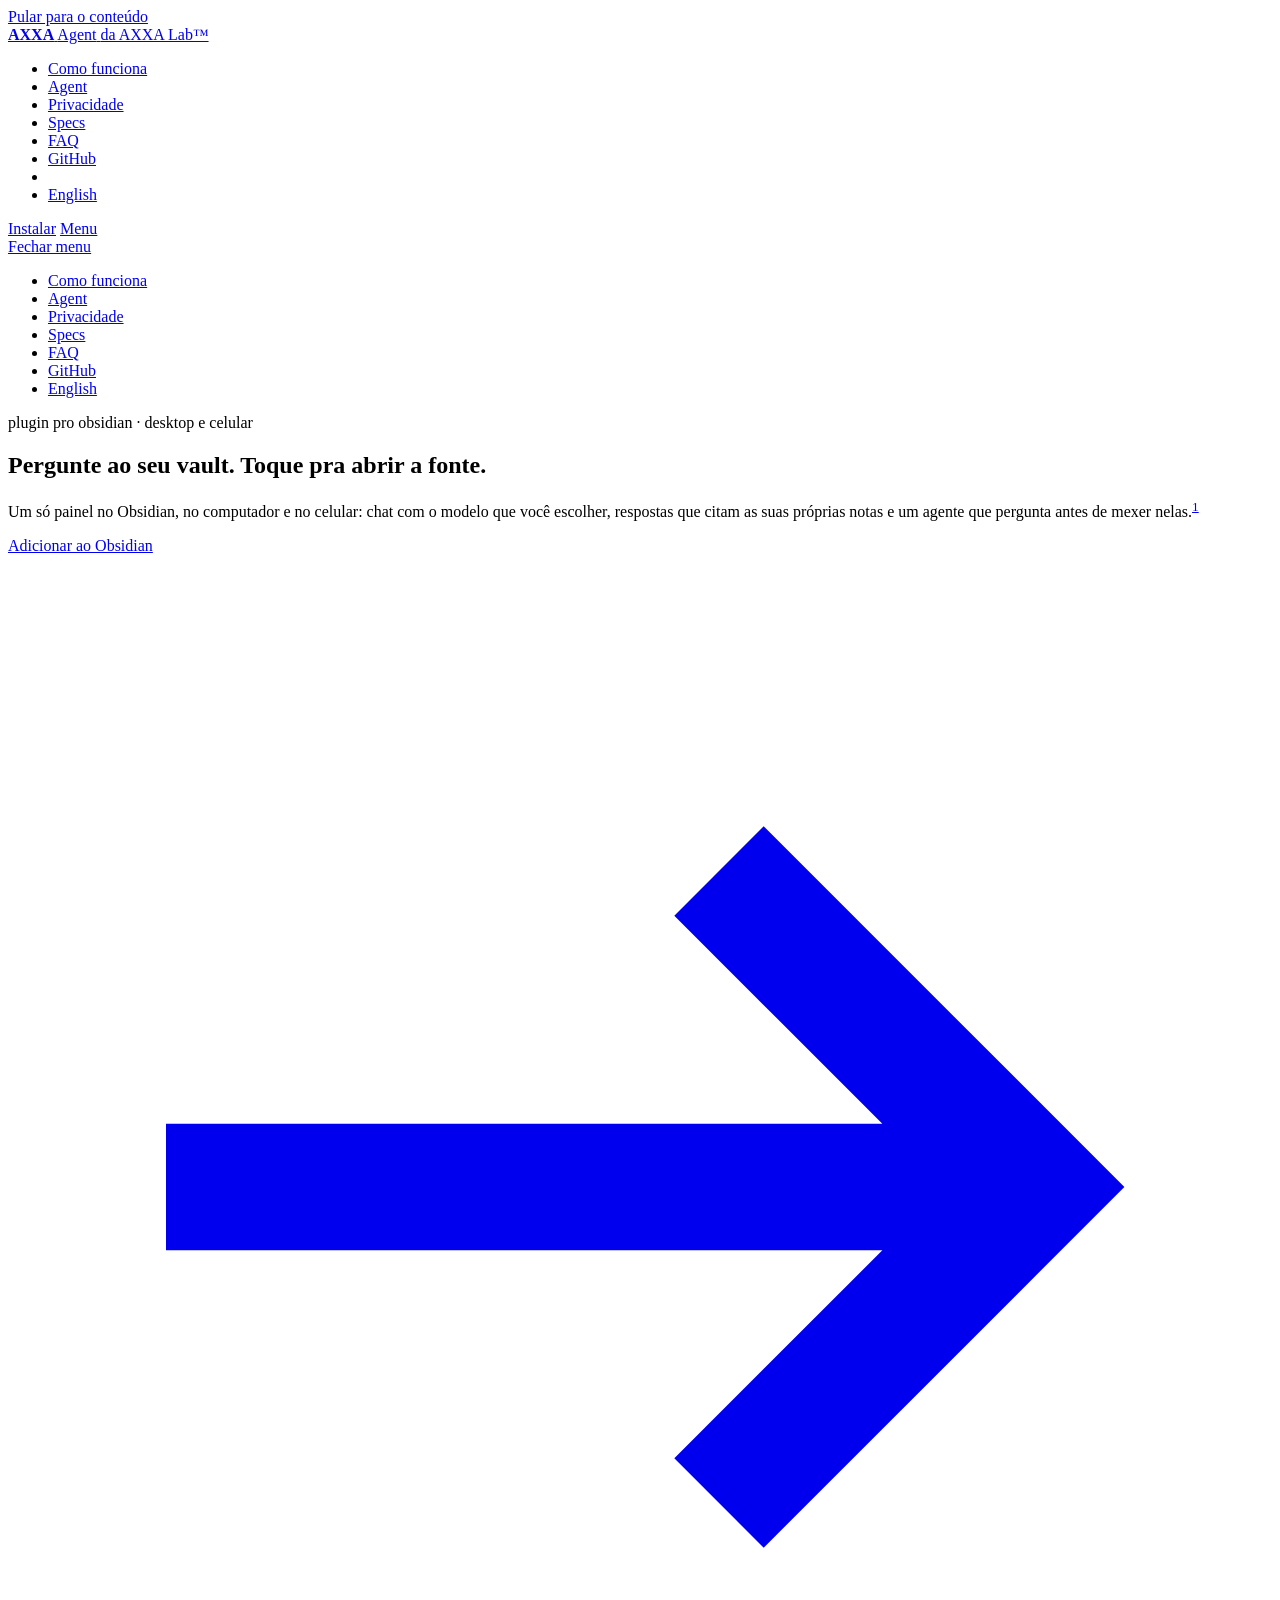
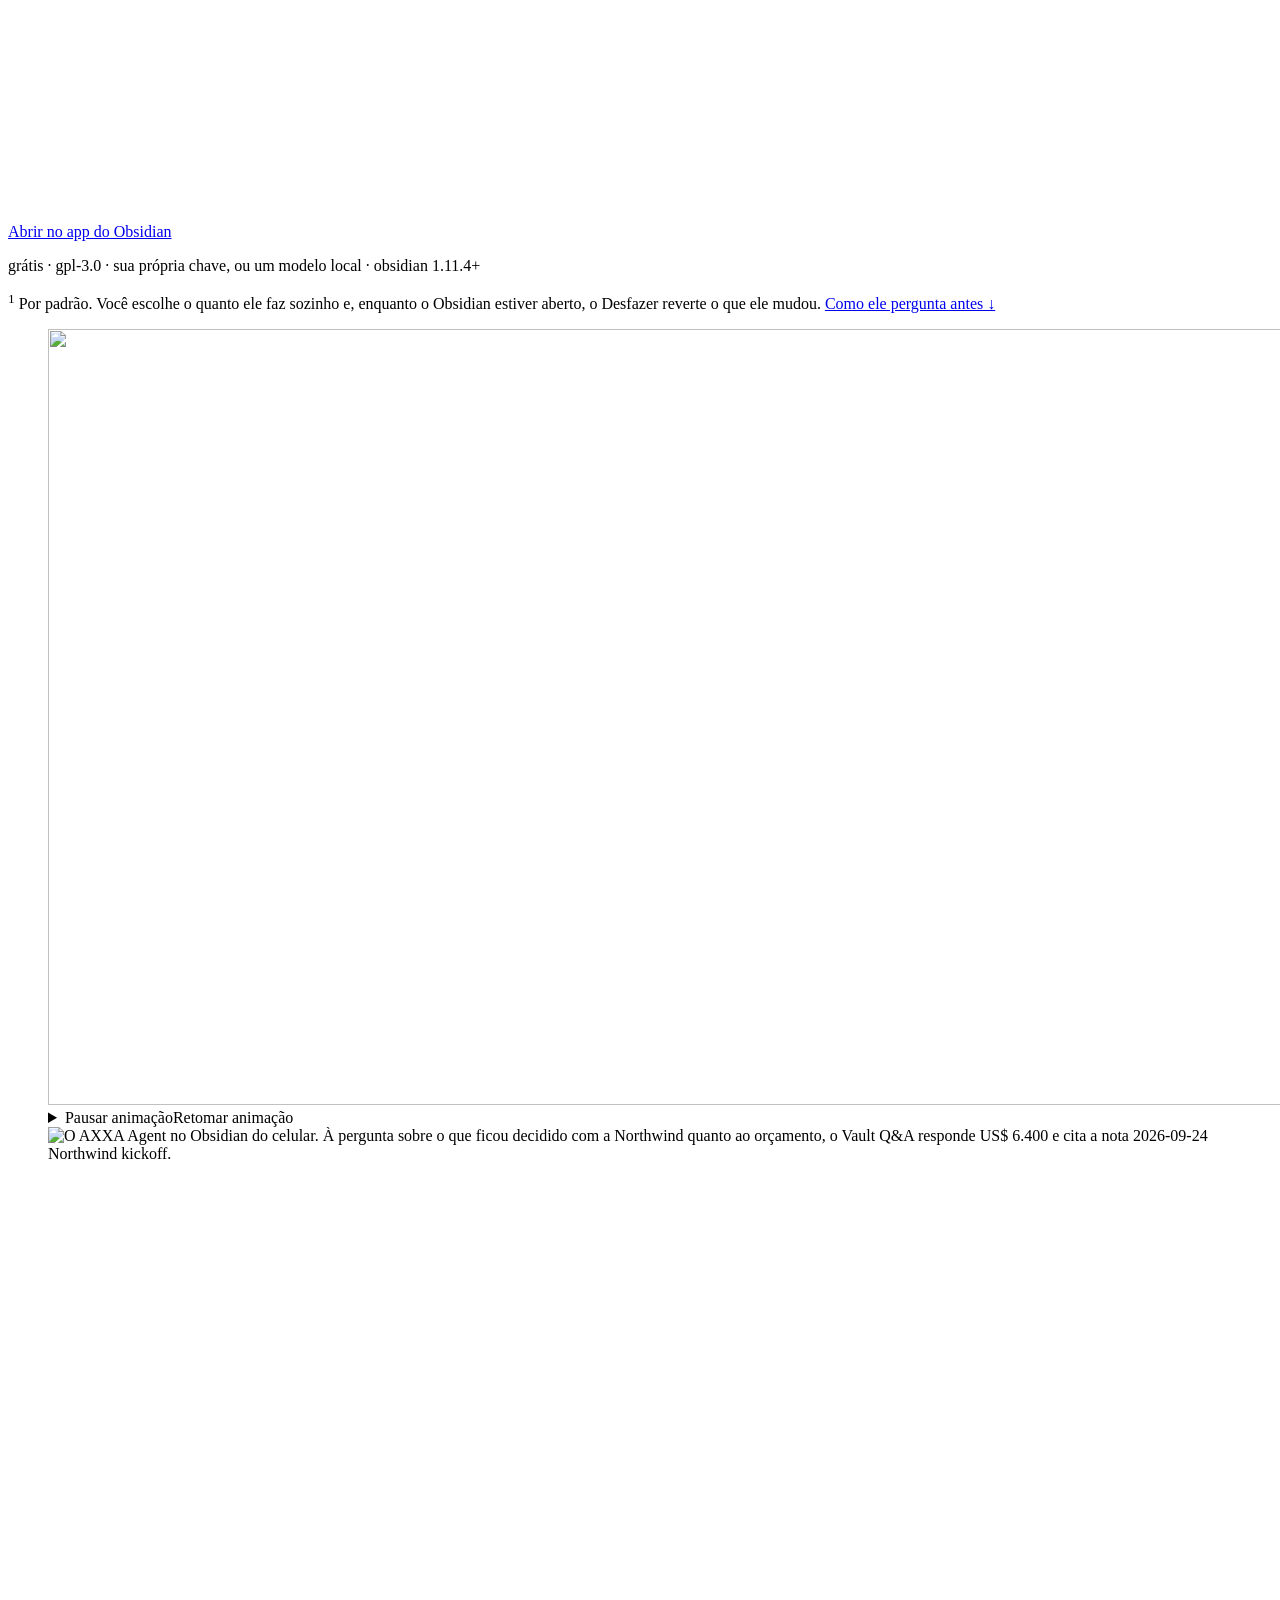
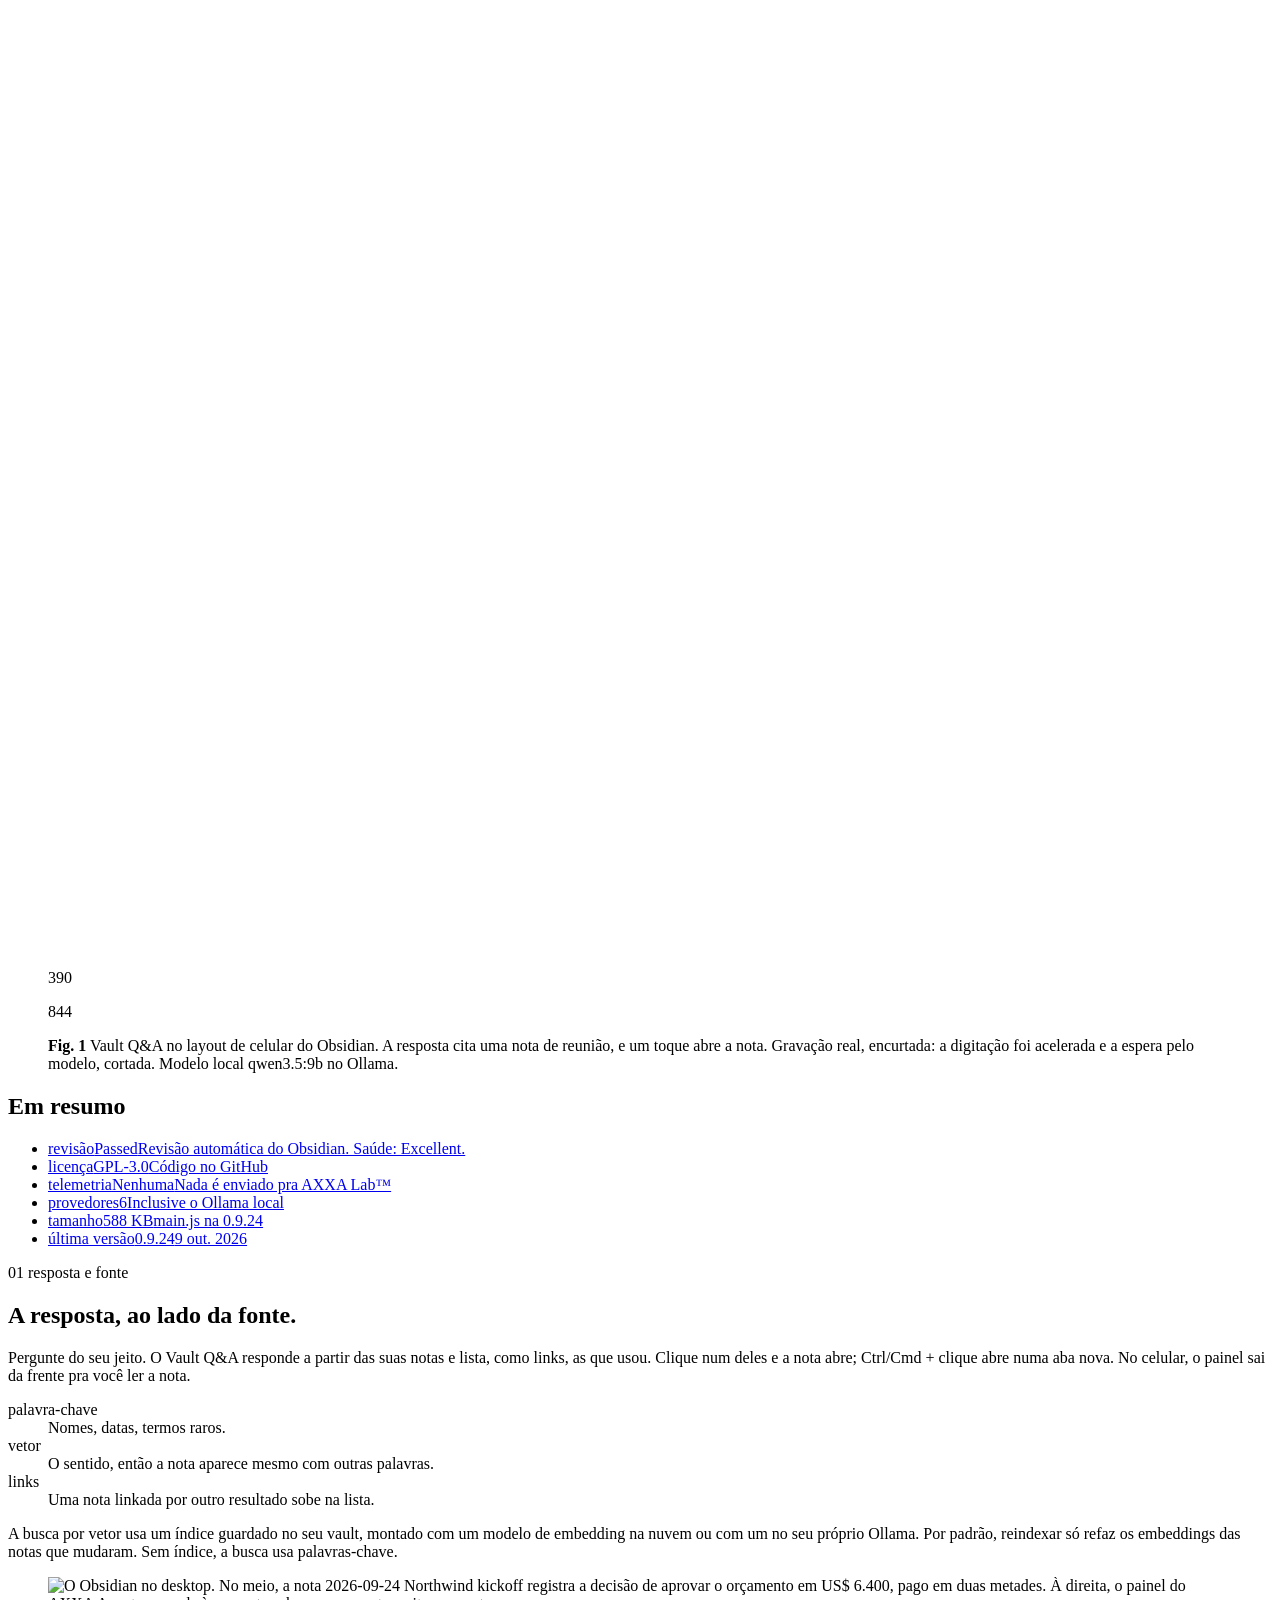
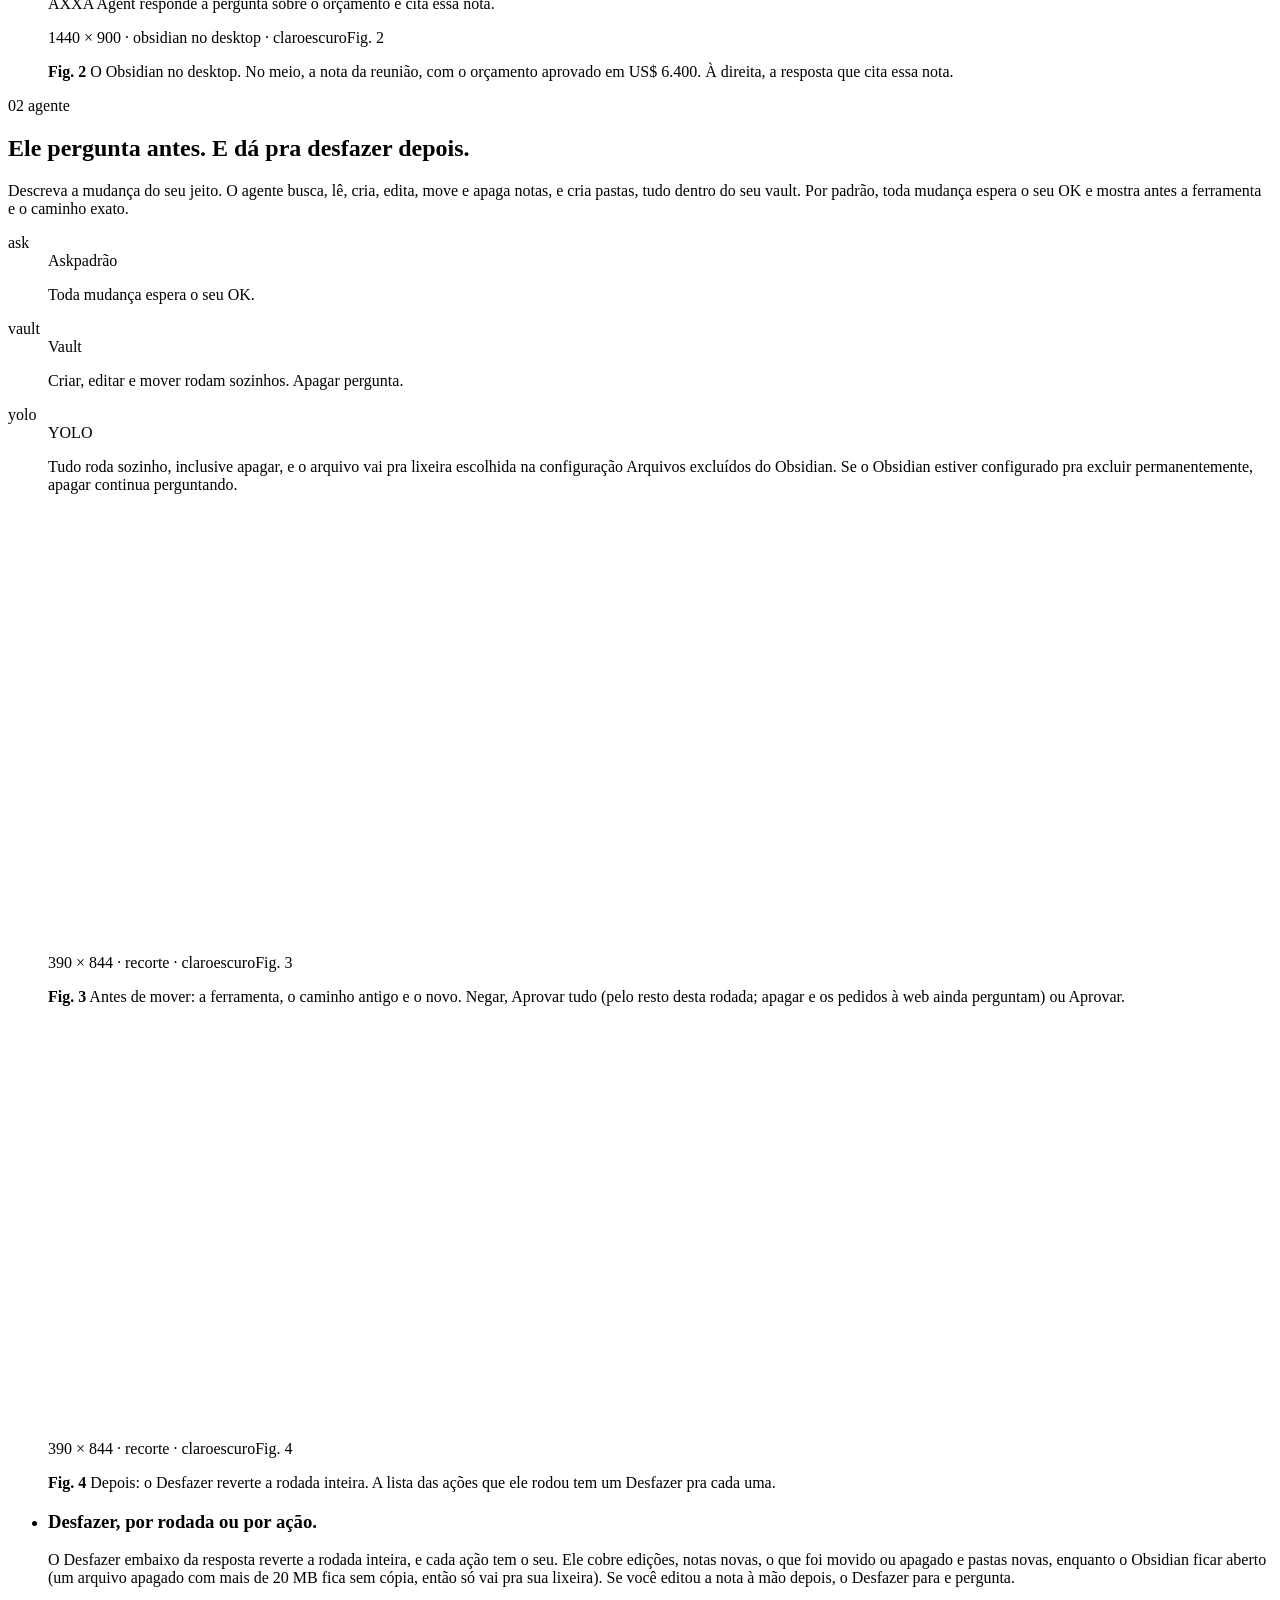
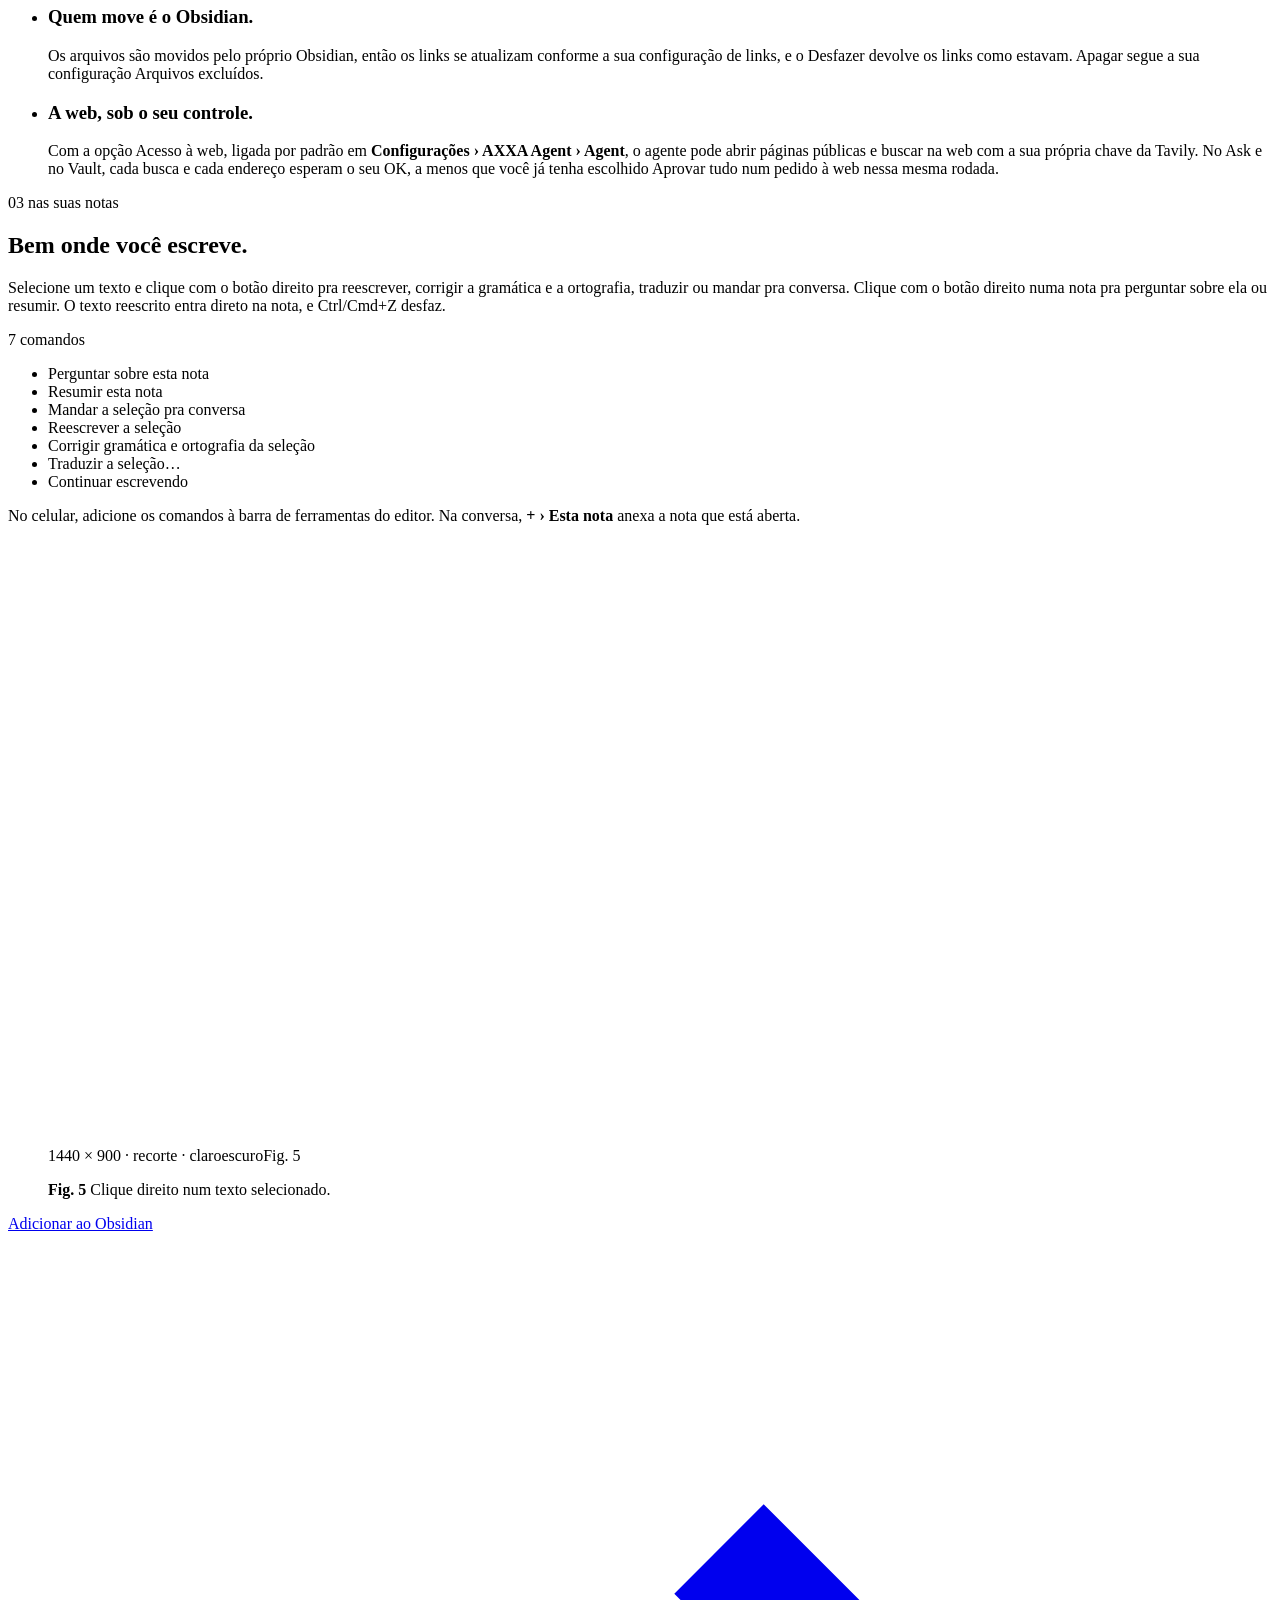
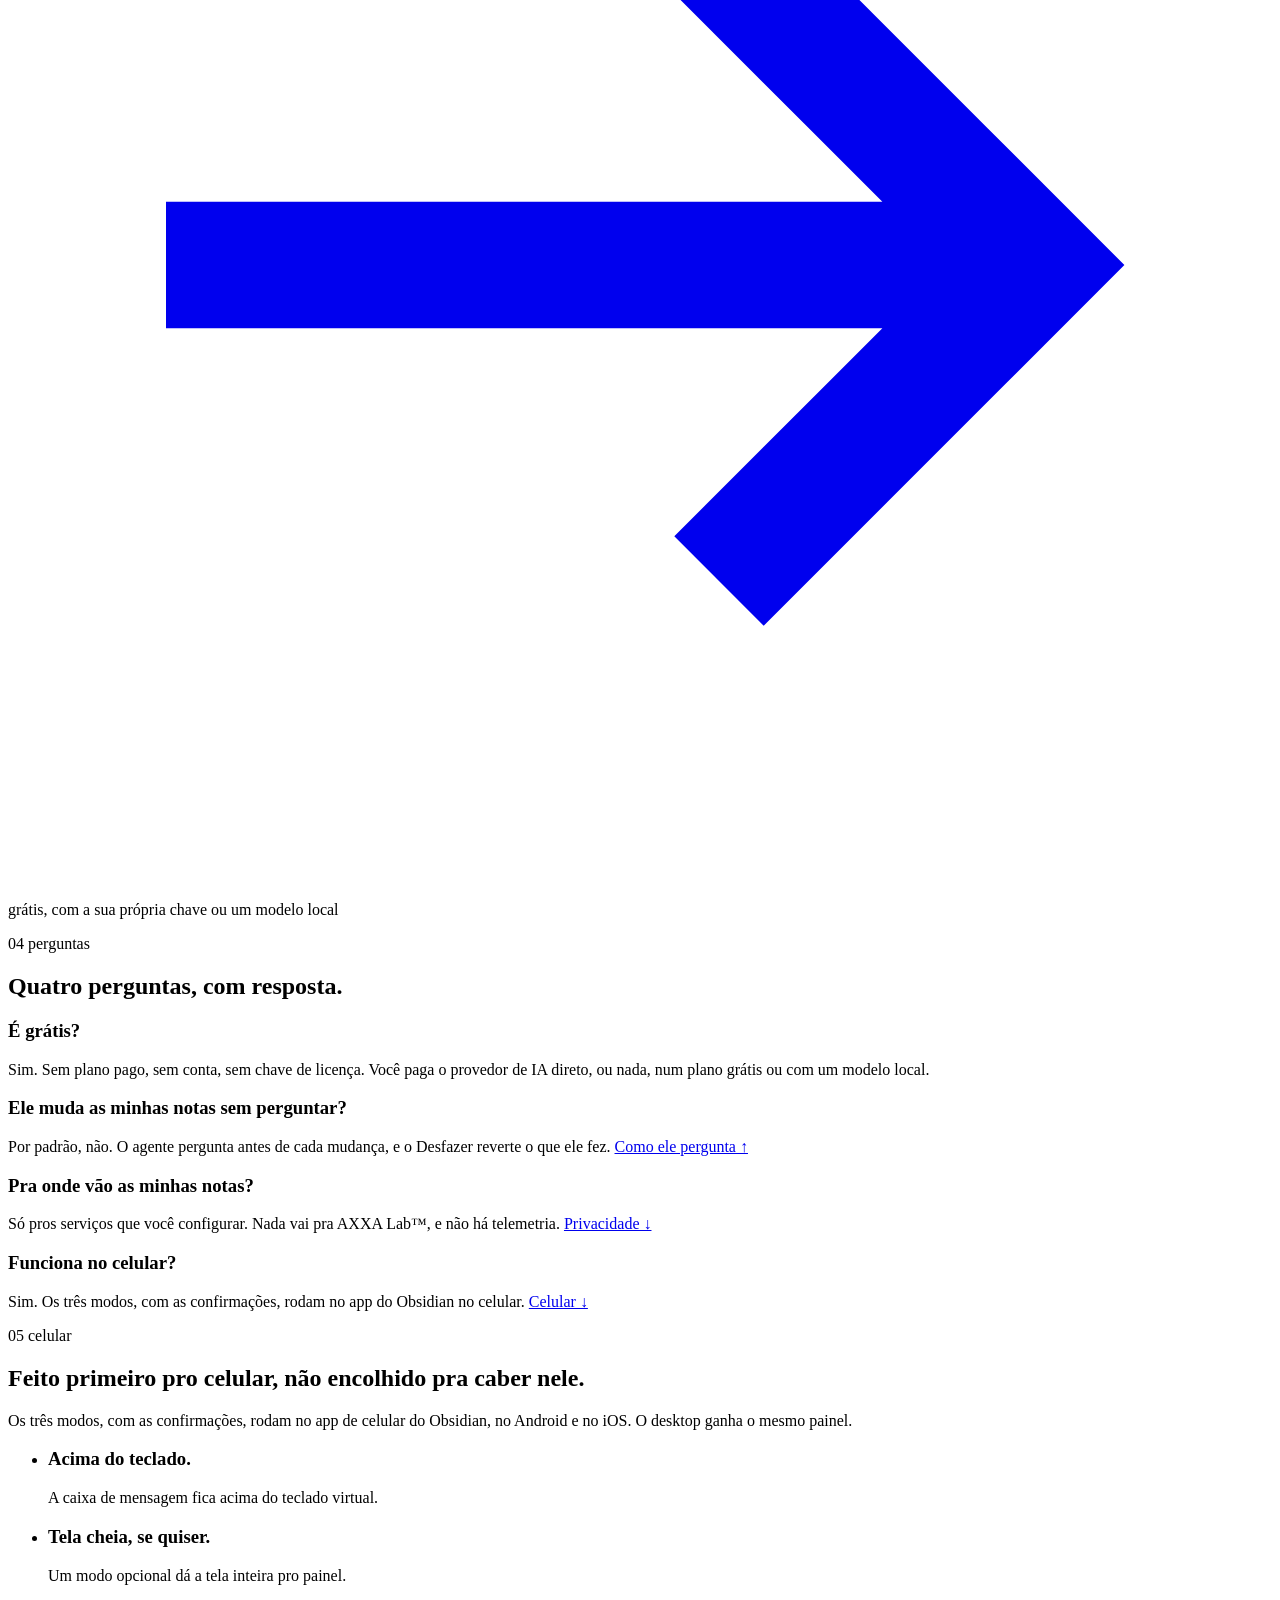
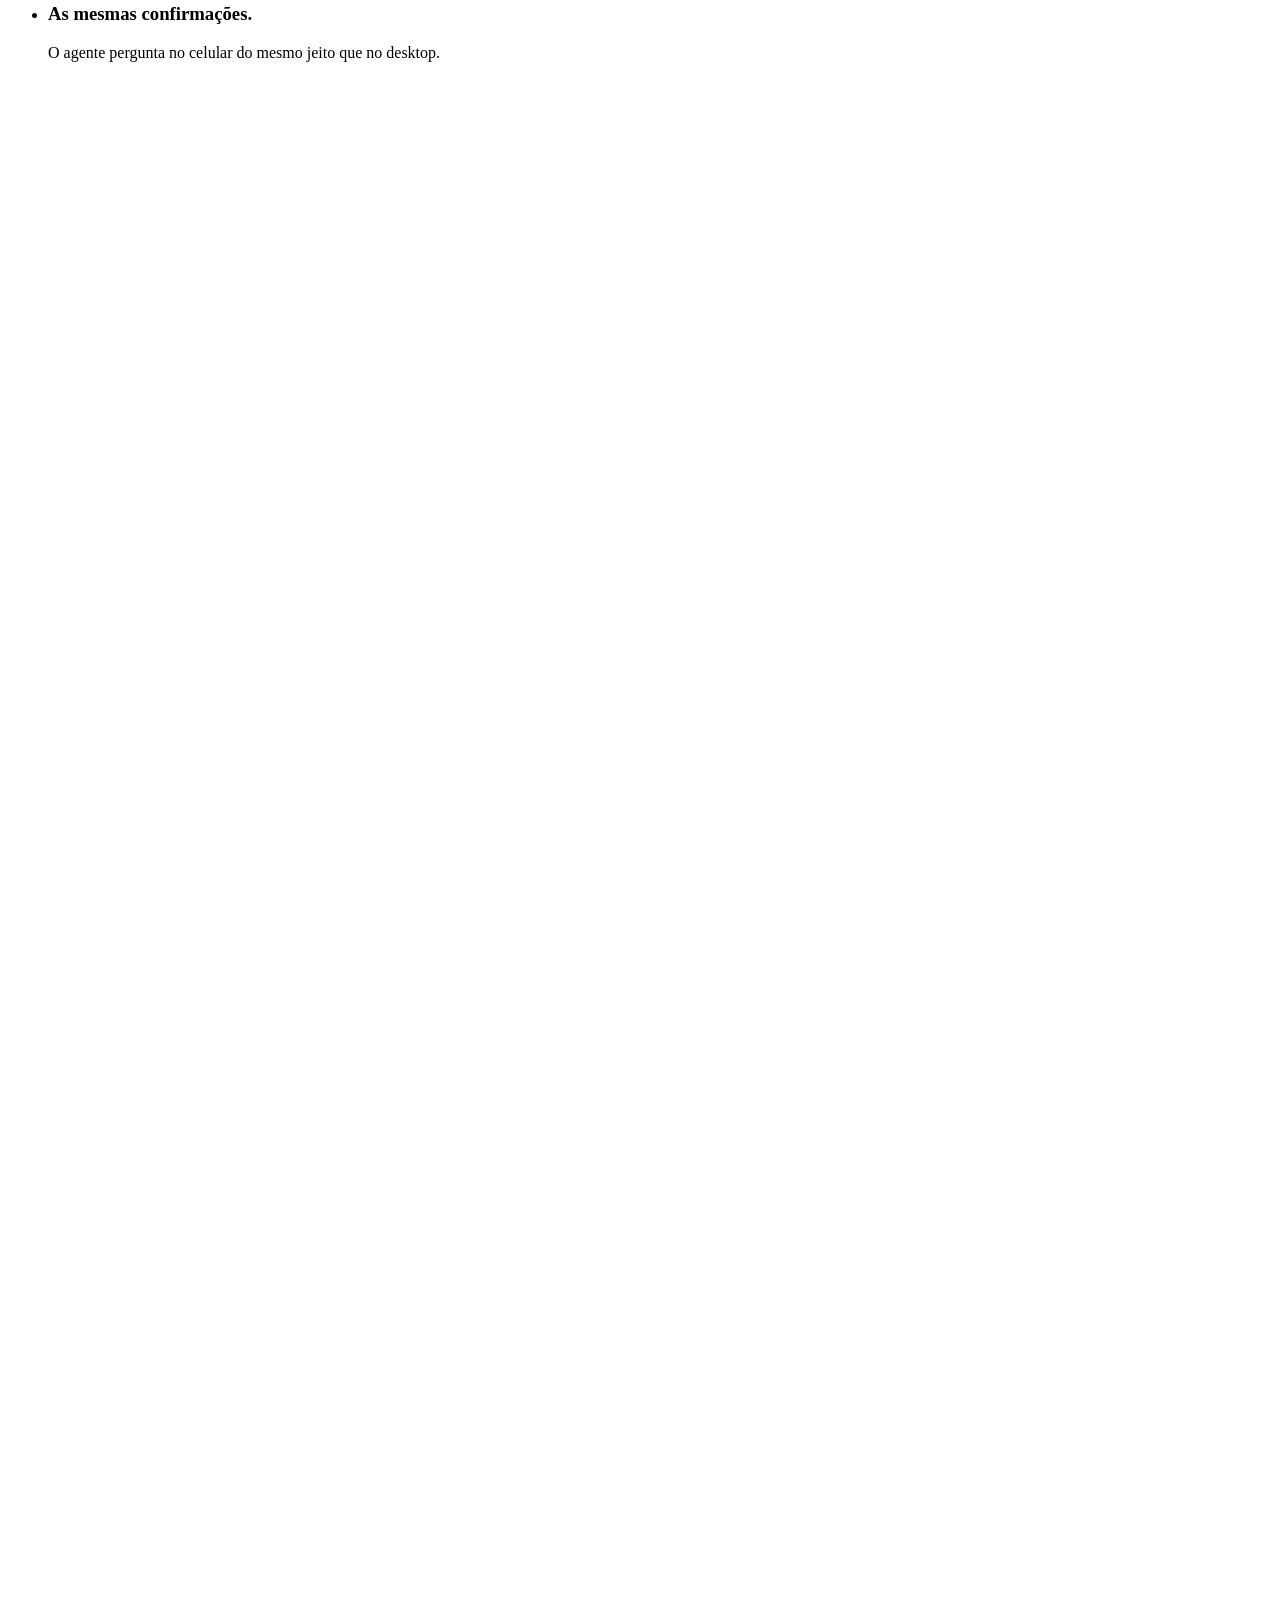
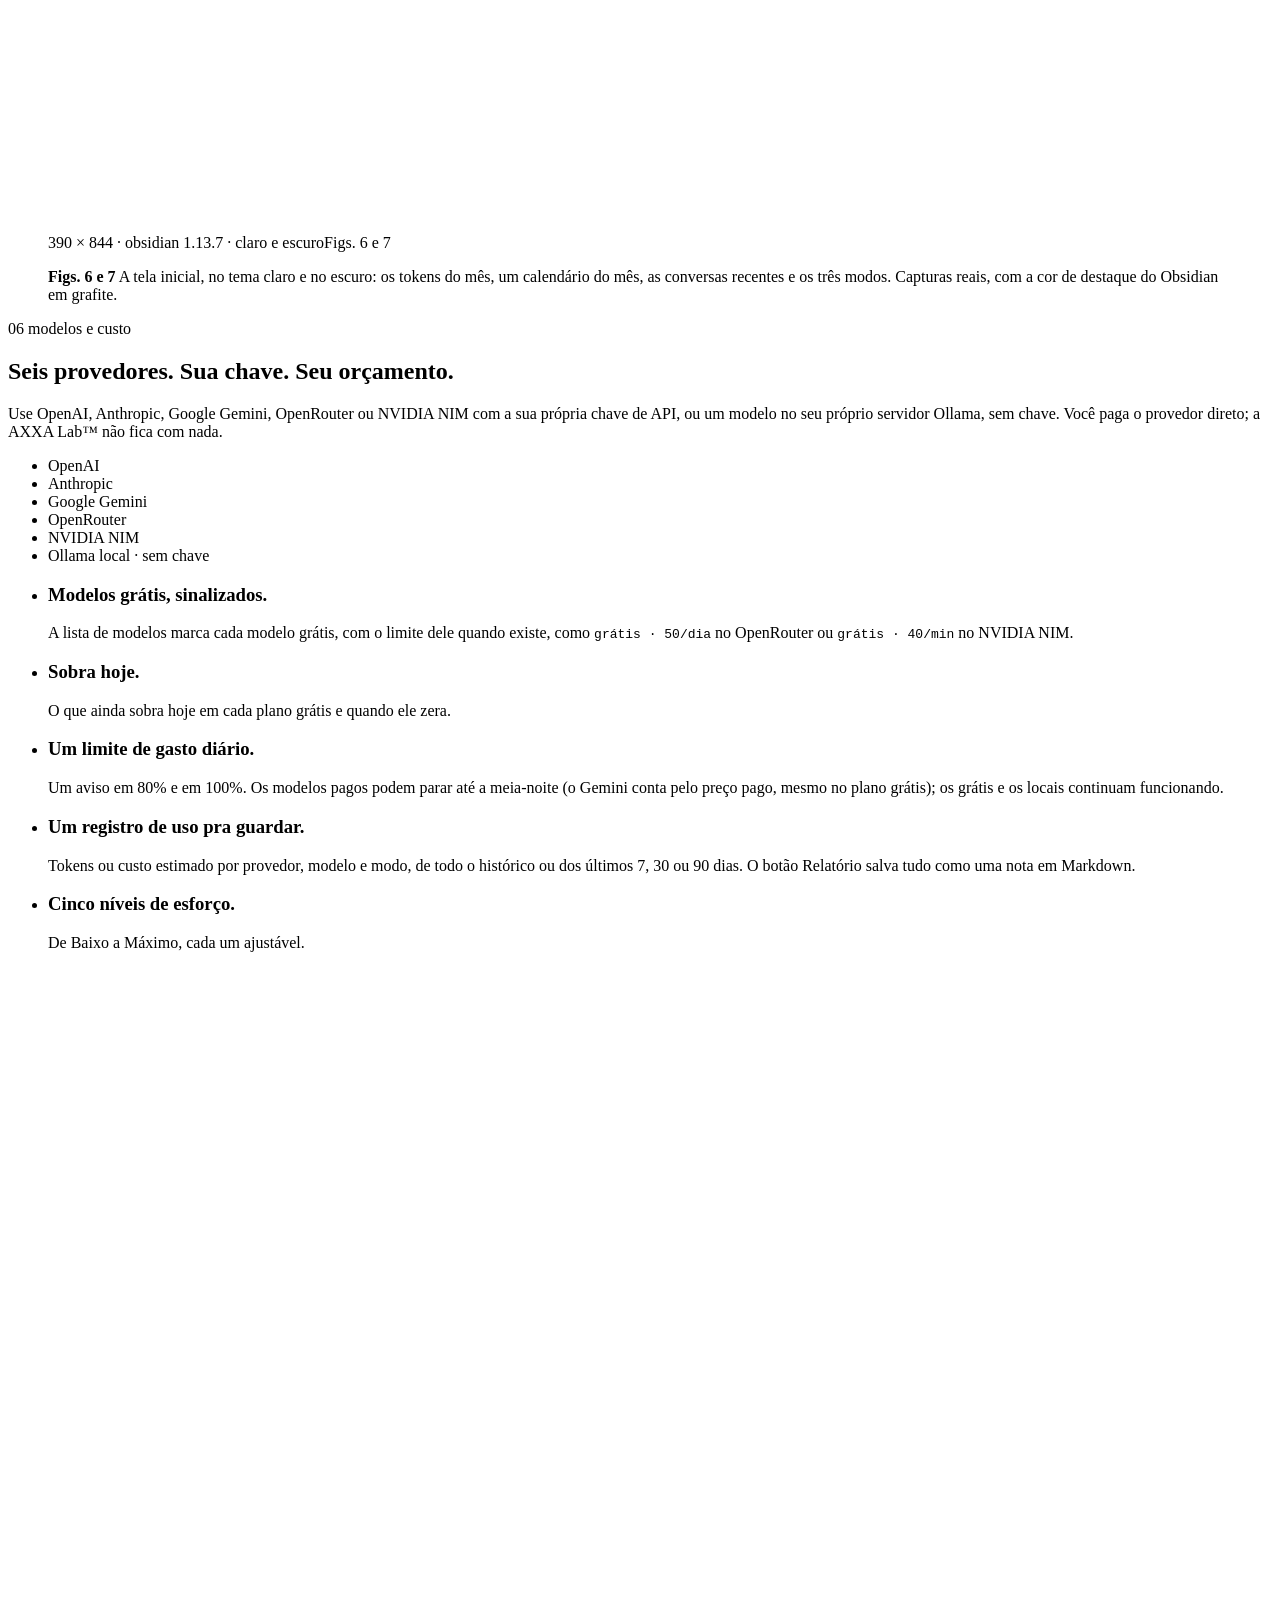
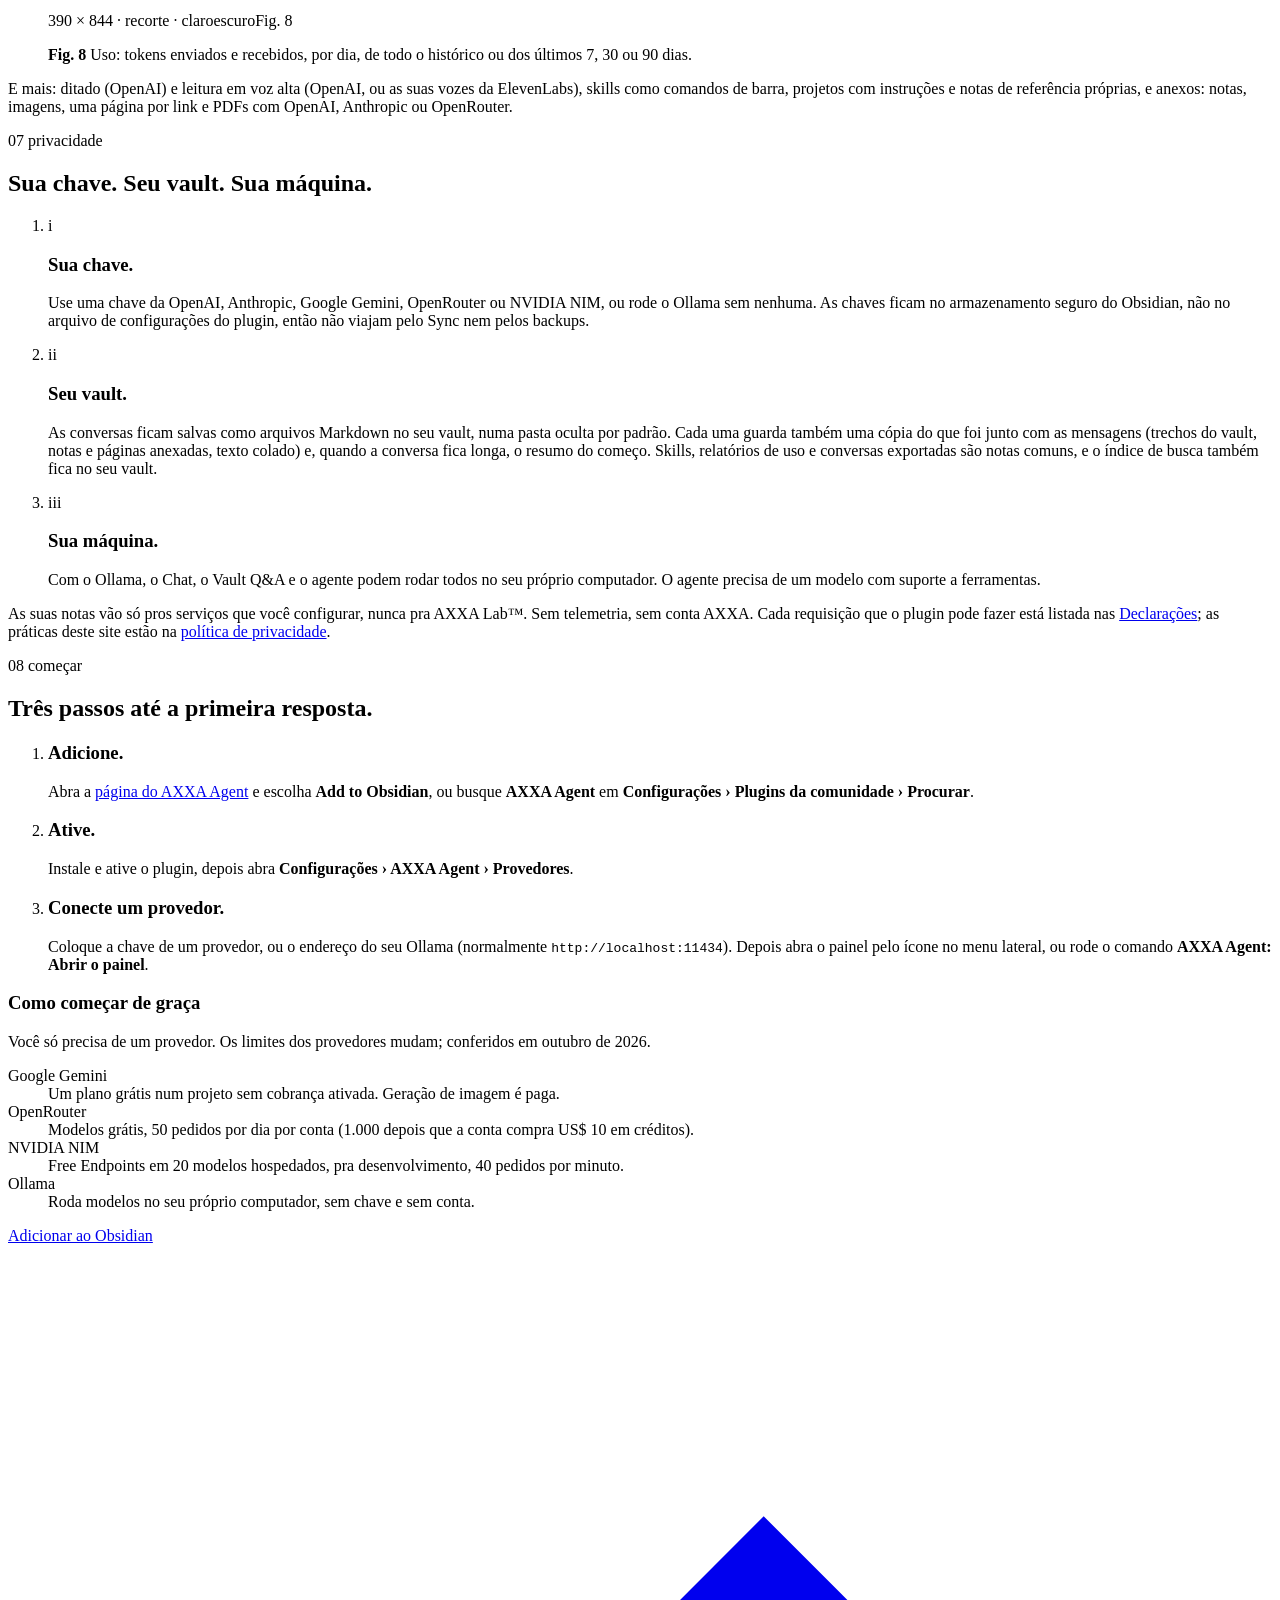
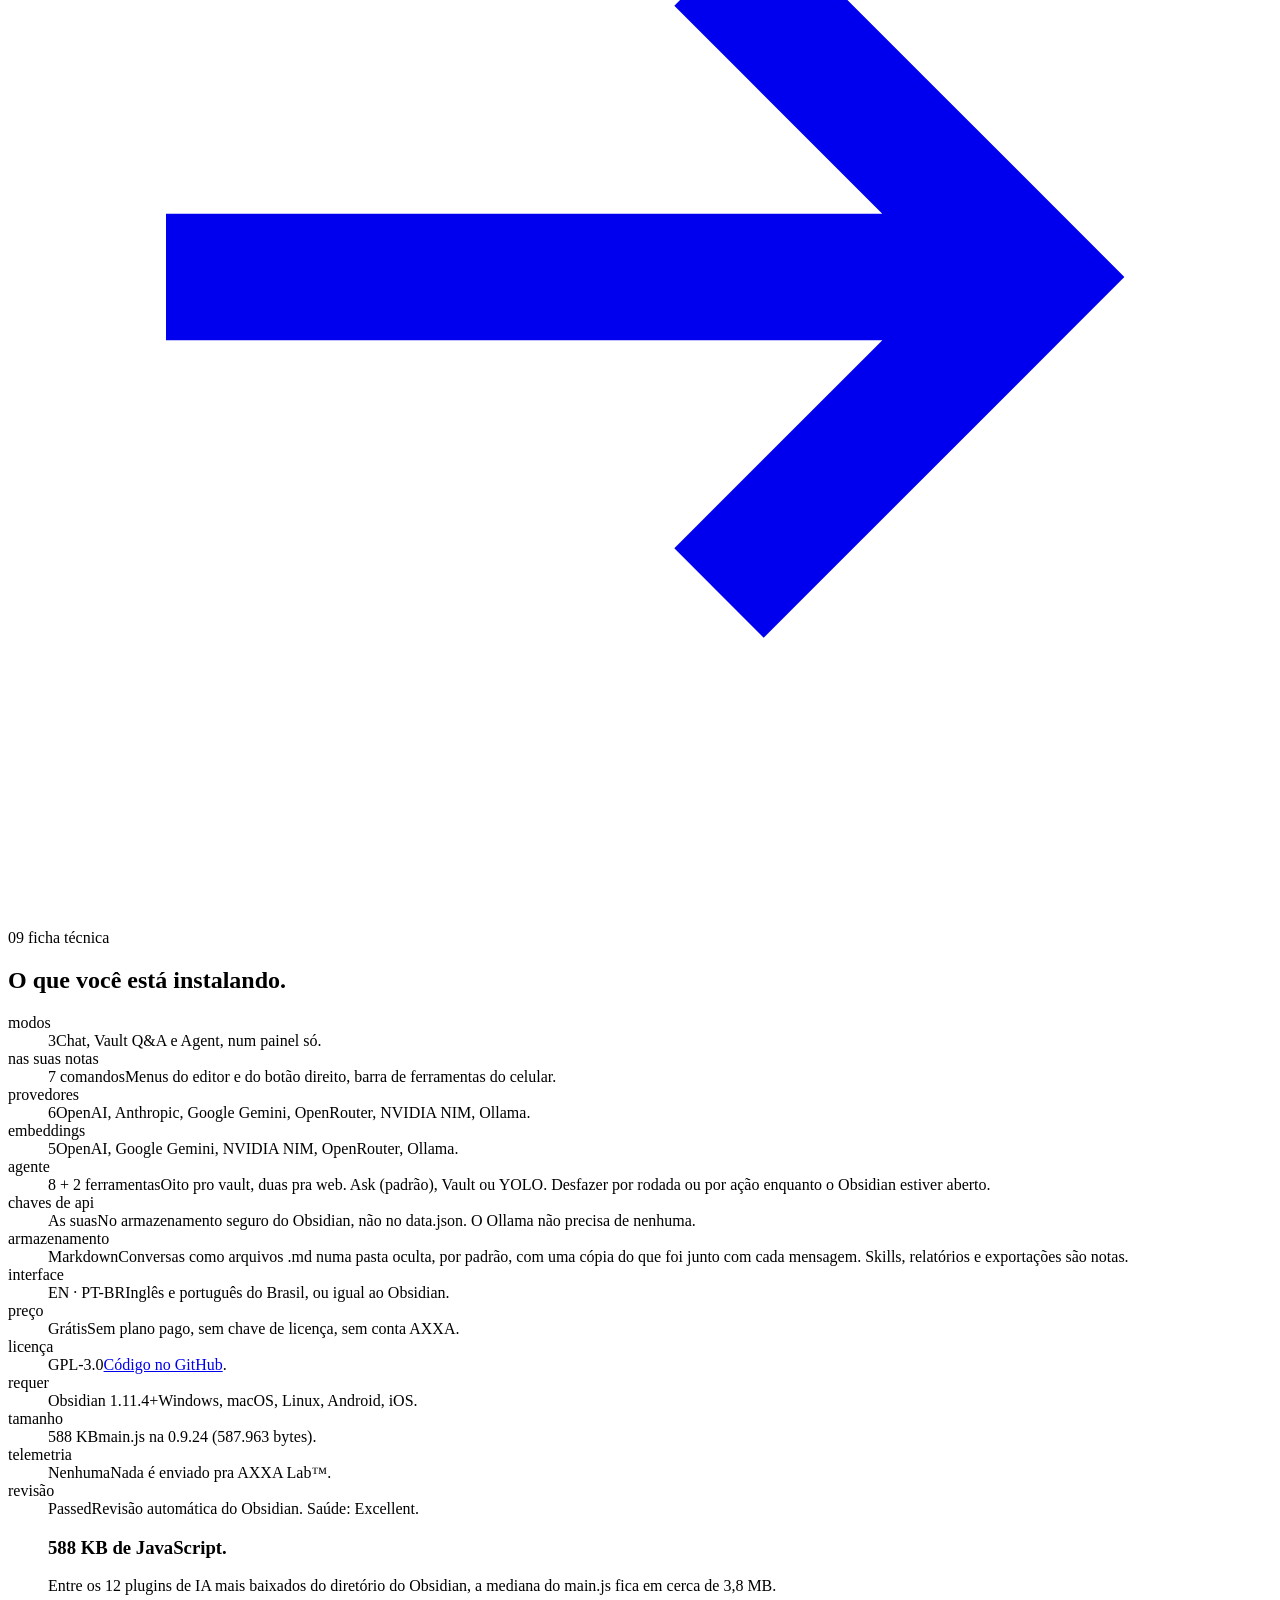
==== commit ceaf1522: "feat: o site acompanha a 0.9.24, e a privacidade conta o que a conversa guarda e envia - Versão, dat" ====
--- a/public/pt/index.html
+++ b/public/pt/index.html
@@ -27,7 +27,7 @@
 <link rel="icon" href="/favicon.svg" type="image/svg+xml">
 <link rel="preload" href="/assets/fonts/schibsted-grotesk-latin.woff2" as="font" type="font/woff2" crossorigin>
 <link rel="stylesheet" href="/assets/site.css">
-<script type="application/ld+json">{"@context": "https://schema.org", "@type": "SoftwareApplication", "name": "AXXA Agent", "softwareVersion": "0.9.23", "applicationCategory": "ProductivityApplication", "applicationSubCategory": "Obsidian plugin", "operatingSystem": "Windows, macOS, Linux, Android, iOS (Obsidian 1.11.4+)", "offers": {"@type": "Offer", "price": "0", "priceCurrency": "USD"}, "license": "https://www.gnu.org/licenses/gpl-3.0.html", "url": "https://agent.axxalab.com.br/pt/", "inLanguage": "pt-BR", "downloadUrl": "https://community.obsidian.md/plugins/axxa-agent", "image": "https://agent.axxalab.com.br/assets/og.png", "author": {"@type": "Organization", "name": "AXXA Lab™", "url": "https://agent.axxalab.com.br/"}}</script>
+<script type="application/ld+json">{"@context": "https://schema.org", "@type": "SoftwareApplication", "name": "AXXA Agent", "softwareVersion": "0.9.24", "applicationCategory": "ProductivityApplication", "applicationSubCategory": "Obsidian plugin", "operatingSystem": "Windows, macOS, Linux, Android, iOS (Obsidian 1.11.4+)", "offers": {"@type": "Offer", "price": "0", "priceCurrency": "USD"}, "license": "https://www.gnu.org/licenses/gpl-3.0.html", "url": "https://agent.axxalab.com.br/pt/", "inLanguage": "pt-BR", "downloadUrl": "https://community.obsidian.md/plugins/axxa-agent", "image": "https://agent.axxalab.com.br/assets/og.png", "author": {"@type": "Organization", "name": "AXXA Lab™", "url": "https://agent.axxalab.com.br/"}}</script>
 </head>
 <body>
 <a class="skip" href="#main">Pular para o conteúdo</a>
@@ -120,8 +120,8 @@
       <li><a href="https://github.com/axxalab/axxa-agent"><span class="label">licença</span><span class="v">GPL-3.0</span><span class="n">Código no GitHub</span></a></li>
       <li><a href="https://github.com/axxalab/axxa-agent/blob/main/README.pt-BR.md#declarações"><span class="label">telemetria</span><span class="v">Nenhuma</span><span class="n">Nada é enviado pra AXXA&nbsp;Lab™</span></a></li>
       <li><a href="#models"><span class="label">provedores</span><span class="v">6</span><span class="n">Inclusive o Ollama local</span></a></li>
-      <li><a href="#size"><span class="label">tamanho</span><span class="v">556 KB</span><span class="n">main.js na 0.9.23</span></a></li>
-      <li><a href="https://github.com/axxalab/axxa-agent/releases/tag/0.9.23"><span class="label">última versão</span><span class="v">0.9.23</span><span class="n">6 out. 2026</span></a></li>
+      <li><a href="#size"><span class="label">tamanho</span><span class="v">588 KB</span><span class="n">main.js na 0.9.24</span></a></li>
+      <li><a href="https://github.com/axxalab/axxa-agent/releases/tag/0.9.24"><span class="label">última versão</span><span class="v">0.9.24</span><span class="n">9 out. 2026</span></a></li>
     </ul>
   </div>
 </section>
@@ -178,7 +178,7 @@
             </picture>
           </div>
           <p class="dim" aria-hidden="true"><span>390 × 844 · recorte · <span class="t-l">claro</span><span class="t-d">escuro</span></span><span>Fig. 3</span></p>
-          <figcaption class="cap" id="fig3-cap"><b>Fig. 3</b> Antes de mover: a ferramenta, o caminho antigo e o novo. Negar, Aprovar tudo (pelo resto desta rodada; apagar ainda pergunta) ou Aprovar.</figcaption>
+          <figcaption class="cap" id="fig3-cap"><b>Fig. 3</b> Antes de mover: a ferramenta, o caminho antigo e o novo. Negar, Aprovar tudo (pelo resto desta rodada; apagar e os pedidos à web ainda perguntam) ou Aprovar.</figcaption>
         </figure>
         <figure class="fig" aria-labelledby="fig4-cap">
           <div class="plate">
@@ -196,7 +196,7 @@
       <ul class="ruled">
         <li><h3>Desfazer, por rodada ou por ação.</h3><p>O Desfazer embaixo da resposta reverte a rodada inteira, e cada ação tem o seu. Ele cobre edições, notas novas, o que foi movido ou apagado e pastas novas, enquanto o Obsidian ficar aberto (um arquivo apagado com mais de 20&nbsp;MB fica sem cópia, então só vai pra sua lixeira). Se você editou a nota à mão depois, o Desfazer para e pergunta.</p></li>
         <li><h3>Quem move é o Obsidian.</h3><p>Os arquivos são movidos pelo próprio Obsidian, então os links se atualizam conforme a sua configuração de links, e o Desfazer devolve os links como estavam. Apagar segue a sua configuração Arquivos excluídos.</p></li>
-        <li><h3>A web, sob o seu controle.</h3><p>Com a opção Acesso à web, ligada por padrão em <b>Configurações&nbsp;›&nbsp;AXXA Agent&nbsp;›&nbsp;Agent</b>, o agente pode abrir páginas públicas e buscar na web com a sua própria chave da Tavily. No Ask e no Vault, cada busca e cada endereço esperam o seu OK, a menos que você já tenha escolhido Aprovar tudo nessa mesma rodada.</p></li>
+        <li><h3>A web, sob o seu controle.</h3><p>Com a opção Acesso à web, ligada por padrão em <b>Configurações&nbsp;›&nbsp;AXXA Agent&nbsp;›&nbsp;Agent</b>, o agente pode abrir páginas públicas e buscar na web com a sua própria chave da Tavily. No Ask e no Vault, cada busca e cada endereço esperam o seu OK, a menos que você já tenha escolhido Aprovar tudo num pedido à web nessa mesma rodada.</p></li>
       </ul>
     </div>
   </div>
@@ -316,7 +316,7 @@
           <ul class="ruled">
             <li><h3>Modelos grátis, sinalizados.</h3><p>A lista de modelos marca cada modelo grátis, com o limite dele quando existe, como <code>grátis · 50/dia</code> no OpenRouter ou <code>grátis · 40/min</code> no NVIDIA NIM.</p></li>
             <li><h3>Sobra hoje.</h3><p>O que ainda sobra hoje em cada plano grátis e quando ele zera.</p></li>
-            <li><h3>Um limite de gasto diário.</h3><p>Um aviso em 80% e em 100%. Os modelos pagos podem parar até a meia-noite; os grátis e os locais continuam funcionando.</p></li>
+            <li><h3>Um limite de gasto diário.</h3><p>Um aviso em 80% e em 100%. Os modelos pagos podem parar até a meia-noite (o Gemini conta pelo preço pago, mesmo no plano grátis); os grátis e os locais continuam funcionando.</p></li>
             <li><h3>Um registro de uso pra guardar.</h3><p>Tokens ou custo estimado por provedor, modelo e modo, de todo o histórico ou dos últimos 7, 30 ou 90 dias. O botão Relatório salva tudo como uma nota em Markdown.</p></li>
             <li><h3>Cinco níveis de esforço.</h3><p>De Baixo a Máximo, cada um ajustável.</p></li>
           </ul>
@@ -346,7 +346,7 @@
       <h2 id="privacy-title" class="h2"><span class="s">Sua chave.</span> <span class="s">Seu vault.</span> <span class="s">Sua máquina.</span></h2>
       <ol class="tri">
         <li><span class="num">i</span><h3 class="h3">Sua chave.</h3><p>Use uma chave da OpenAI, Anthropic, Google Gemini, OpenRouter ou NVIDIA NIM, ou rode o Ollama sem nenhuma. As chaves ficam no armazenamento seguro do Obsidian, não no arquivo de configurações do plugin, então não viajam pelo Sync nem pelos backups.</p></li>
-        <li><span class="num">ii</span><h3 class="h3">Seu vault.</h3><p>As conversas ficam salvas como arquivos Markdown no seu vault, numa pasta oculta por padrão. Skills, relatórios de uso e conversas exportadas são notas comuns, e o índice de busca também fica no seu vault.</p></li>
+        <li><span class="num">ii</span><h3 class="h3">Seu vault.</h3><p>As conversas ficam salvas como arquivos Markdown no seu vault, numa pasta oculta por padrão. Cada uma guarda também uma cópia do que foi junto com as mensagens (trechos do vault, notas e páginas anexadas, texto colado) e, quando a conversa fica longa, o resumo do começo. Skills, relatórios de uso e conversas exportadas são notas comuns, e o índice de busca também fica no seu vault.</p></li>
         <li><span class="num">iii</span><h3 class="h3">Sua máquina.</h3><p>Com o Ollama, o Chat, o Vault Q&amp;A e o agente podem rodar todos no seu próprio computador. O agente precisa de um modelo com suporte a ferramentas.</p></li>
       </ol>
       <p class="note">As suas notas vão só pros serviços que você configurar, nunca pra AXXA Lab™. Sem telemetria, sem conta AXXA. Cada requisição que o plugin pode fazer está listada nas <a href="https://github.com/axxalab/axxa-agent/blob/main/README.pt-BR.md#declarações">Declarações</a>; as práticas deste site estão na <a href="/pt/privacidade">política de privacidade</a>.</p>
@@ -393,21 +393,21 @@
         <div><dt>embeddings</dt><dd><span class="val">5</span><span class="nt">OpenAI, Google Gemini, NVIDIA NIM, OpenRouter, Ollama.</span></dd></div>
         <div><dt>agente</dt><dd><span class="val">8 + 2 ferramentas</span><span class="nt">Oito pro vault, duas pra web. Ask (padrão), Vault ou YOLO. Desfazer por rodada ou por ação enquanto o Obsidian estiver aberto.</span></dd></div>
         <div><dt>chaves de api</dt><dd><span class="val">As suas</span><span class="nt">No armazenamento seguro do Obsidian, não no data.json. O Ollama não precisa de nenhuma.</span></dd></div>
-        <div><dt>armazenamento</dt><dd><span class="val">Markdown</span><span class="nt">Conversas como arquivos .md numa pasta oculta, por padrão. Skills, relatórios e exportações são notas.</span></dd></div>
+        <div><dt>armazenamento</dt><dd><span class="val">Markdown</span><span class="nt">Conversas como arquivos .md numa pasta oculta, por padrão, com uma cópia do que foi junto com cada mensagem. Skills, relatórios e exportações são notas.</span></dd></div>
         <div><dt>interface</dt><dd><span class="val">EN · PT-BR</span><span class="nt">Inglês e português do Brasil, ou igual ao Obsidian.</span></dd></div>
         <div><dt>preço</dt><dd><span class="val">Grátis</span><span class="nt">Sem plano pago, sem chave de licença, sem conta AXXA.</span></dd></div>
         <div><dt>licença</dt><dd><span class="val">GPL-3.0</span><span class="nt"><a href="https://github.com/axxalab/axxa-agent">Código no GitHub</a>.</span></dd></div>
         <div><dt>requer</dt><dd><span class="val"><span class="chip" aria-hidden="true"></span>Obsidian 1.11.4+</span><span class="nt">Windows, macOS, Linux, Android, iOS.</span></dd></div>
-        <div><dt>tamanho</dt><dd><span class="val">556 KB</span><span class="nt">main.js na 0.9.23 (556.431 bytes).</span></dd></div>
+        <div><dt>tamanho</dt><dd><span class="val">588 KB</span><span class="nt">main.js na 0.9.24 (587.963 bytes).</span></dd></div>
         <div><dt>telemetria</dt><dd><span class="val">Nenhuma</span><span class="nt">Nada é enviado pra AXXA Lab™.</span></dd></div>
         <div><dt>revisão</dt><dd><span class="val">Passed</span><span class="nt">Revisão automática do Obsidian. Saúde: Excellent.</span></dd></div>
       </dl>
 
       <figure class="fig size" id="size" aria-labelledby="fig9-cap">
-        <h3 class="h3">556 KB de JavaScript.</h3>
+        <h3 class="h3">588 KB de JavaScript.</h3>
         <p class="body">Entre os 12 plugins de IA mais baixados do diretório do Obsidian, a mediana do main.js fica em cerca de 3,8&nbsp;MB.</p>
-        <div class="size-bars" role="img" aria-label="Gráfico de barras: o AXXA Agent 0.9.23 tem 556 KB; a mediana dos 12 plugins de IA mais baixados fica em cerca de 3,8 MB.">
-          <div><p class="bar-head"><b>556 KB</b>AXXA Agent 0.9.23</p><span class="bar bar--axxa"></span></div>
+        <div class="size-bars" role="img" aria-label="Gráfico de barras: o AXXA Agent 0.9.24 tem 588 KB; a mediana dos 12 plugins de IA mais baixados fica em cerca de 3,8 MB.">
+          <div><p class="bar-head"><b>588 KB</b>AXXA Agent 0.9.24</p><span class="bar bar--axxa"></span></div>
           <div><p class="bar-head"><b>~3,8 MB</b>mediana dos 12 plugins de IA mais baixados</p><span class="bar bar--median"></span></div>
           <p class="axis" aria-hidden="true"><span class="t0">0</span><span class="t1">1 MB</span><span class="t2">2 MB</span><span class="t3">3 MB</span><span class="t4">3,8 MB</span></p>
         </div>
@@ -424,10 +424,10 @@
     <div class="sec-body">
       <h2 id="releases-title" class="h2">Versões recentes.</h2>
       <ul class="rel">
+        <li><span class="d">9 out. 2026</span><span class="ver">0.9.24</span><span class="t"><a href="https://github.com/axxalab/axxa-agent/releases/tag/0.9.24">As conversas guardam as notas de cada mensagem, a conversa longa não trava, cache de prompt e um medidor da janela.</a></span></li>
         <li><span class="d">6 out. 2026</span><span class="ver">0.9.23</span><span class="t"><a href="https://github.com/axxalab/axxa-agent/releases/tag/0.9.23">O AXXA nas suas notas, Desfazer, acesso à web, Vault Q&amp;A local, um limite de gasto diário e português.</a></span></li>
         <li><span class="d">3 out. 2026</span><span class="ver">0.9.22</span><span class="t"><a href="https://github.com/axxalab/axxa-agent/releases/tag/0.9.22">O Claude 5 funciona de novo, marcação de grátis honesta, cada ajuste de esforço explicado.</a></span></li>
         <li><span class="d">2 out. 2026</span><span class="ver">0.9.21</span><span class="t"><a href="https://github.com/axxalab/axxa-agent/releases/tag/0.9.21">Prévia das vozes, níveis de esforço ajustáveis, instruções por conversa.</a></span></li>
-        <li><span class="d">2 out. 2026</span><span class="ver">0.9.20</span><span class="t"><a href="https://github.com/axxalab/axxa-agent/releases/tag/0.9.20">O Agent com modelos locais do Ollama, a caixa de mensagem de volta.</a></span></li>
       </ul>
       <p><a class="lnk" href="https://github.com/axxalab/axxa-agent/releases">Todas as versões no GitHub →</a></p>
     </div>
